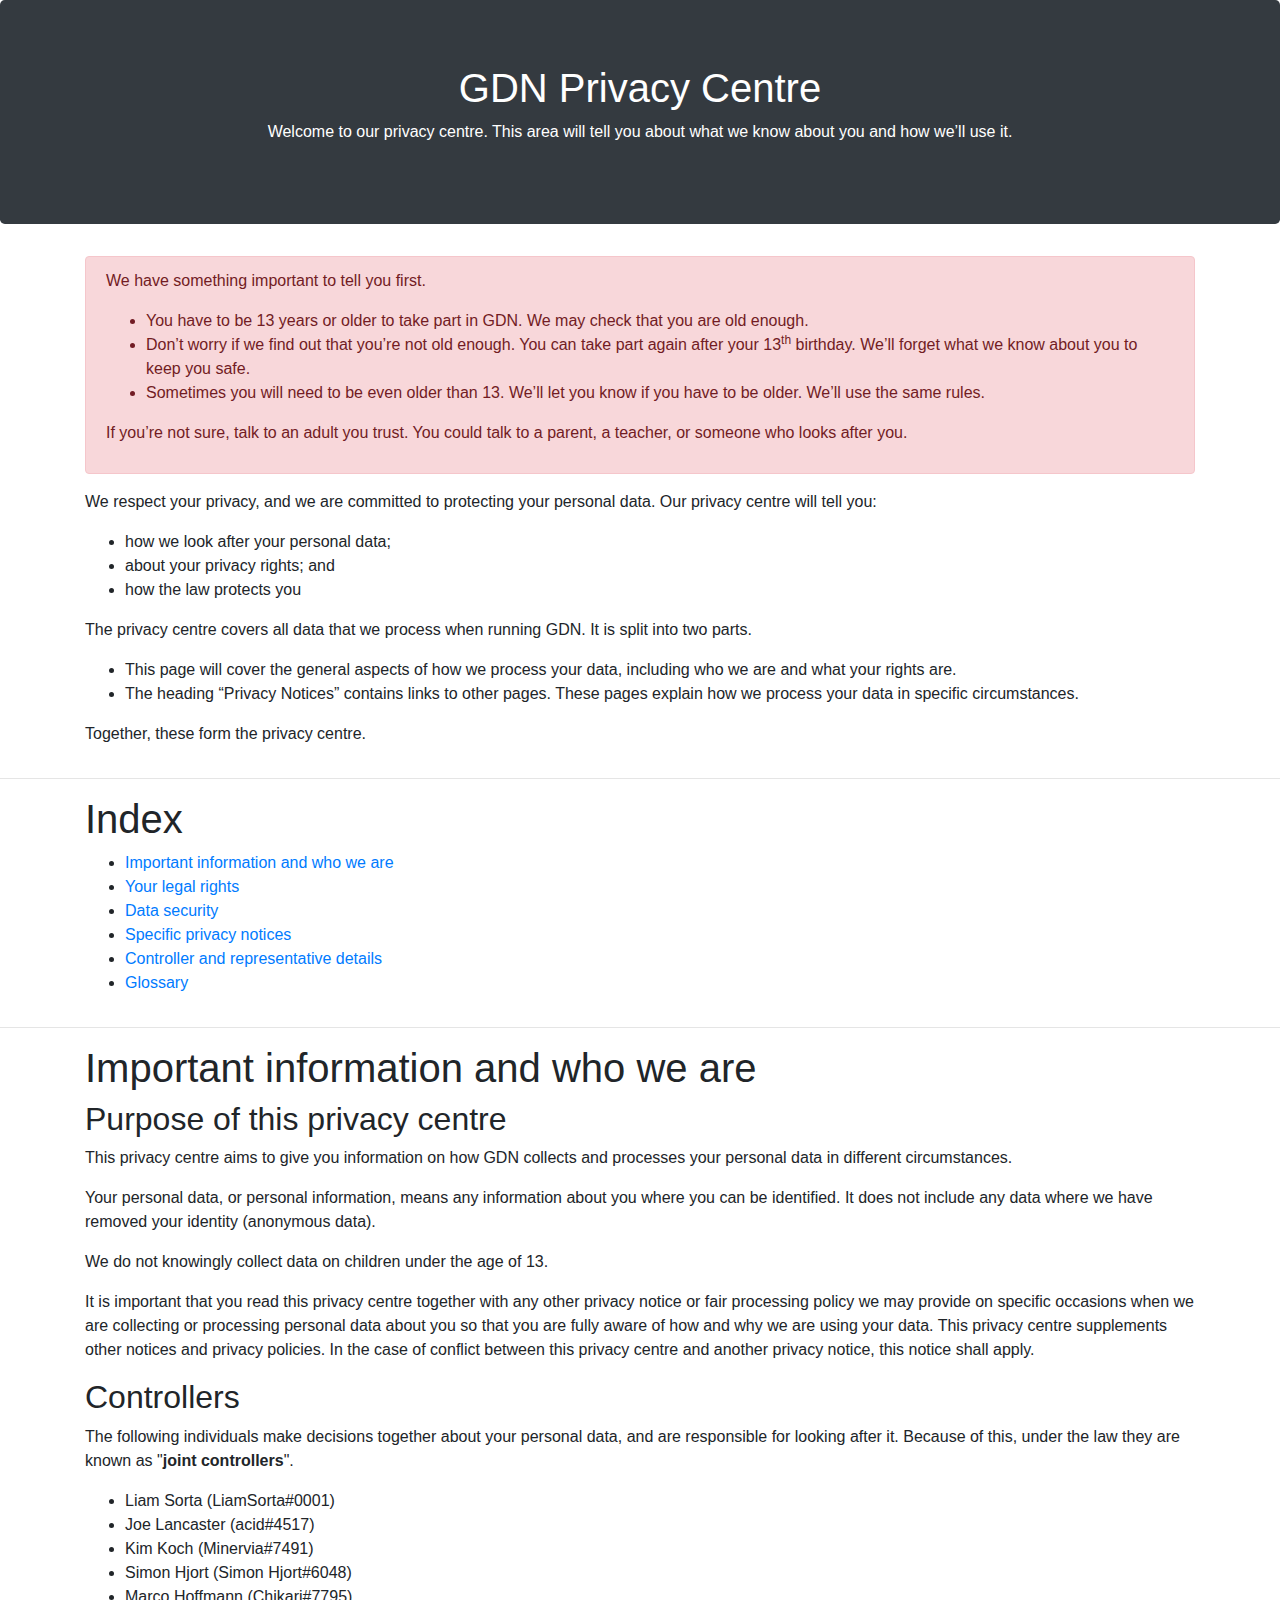
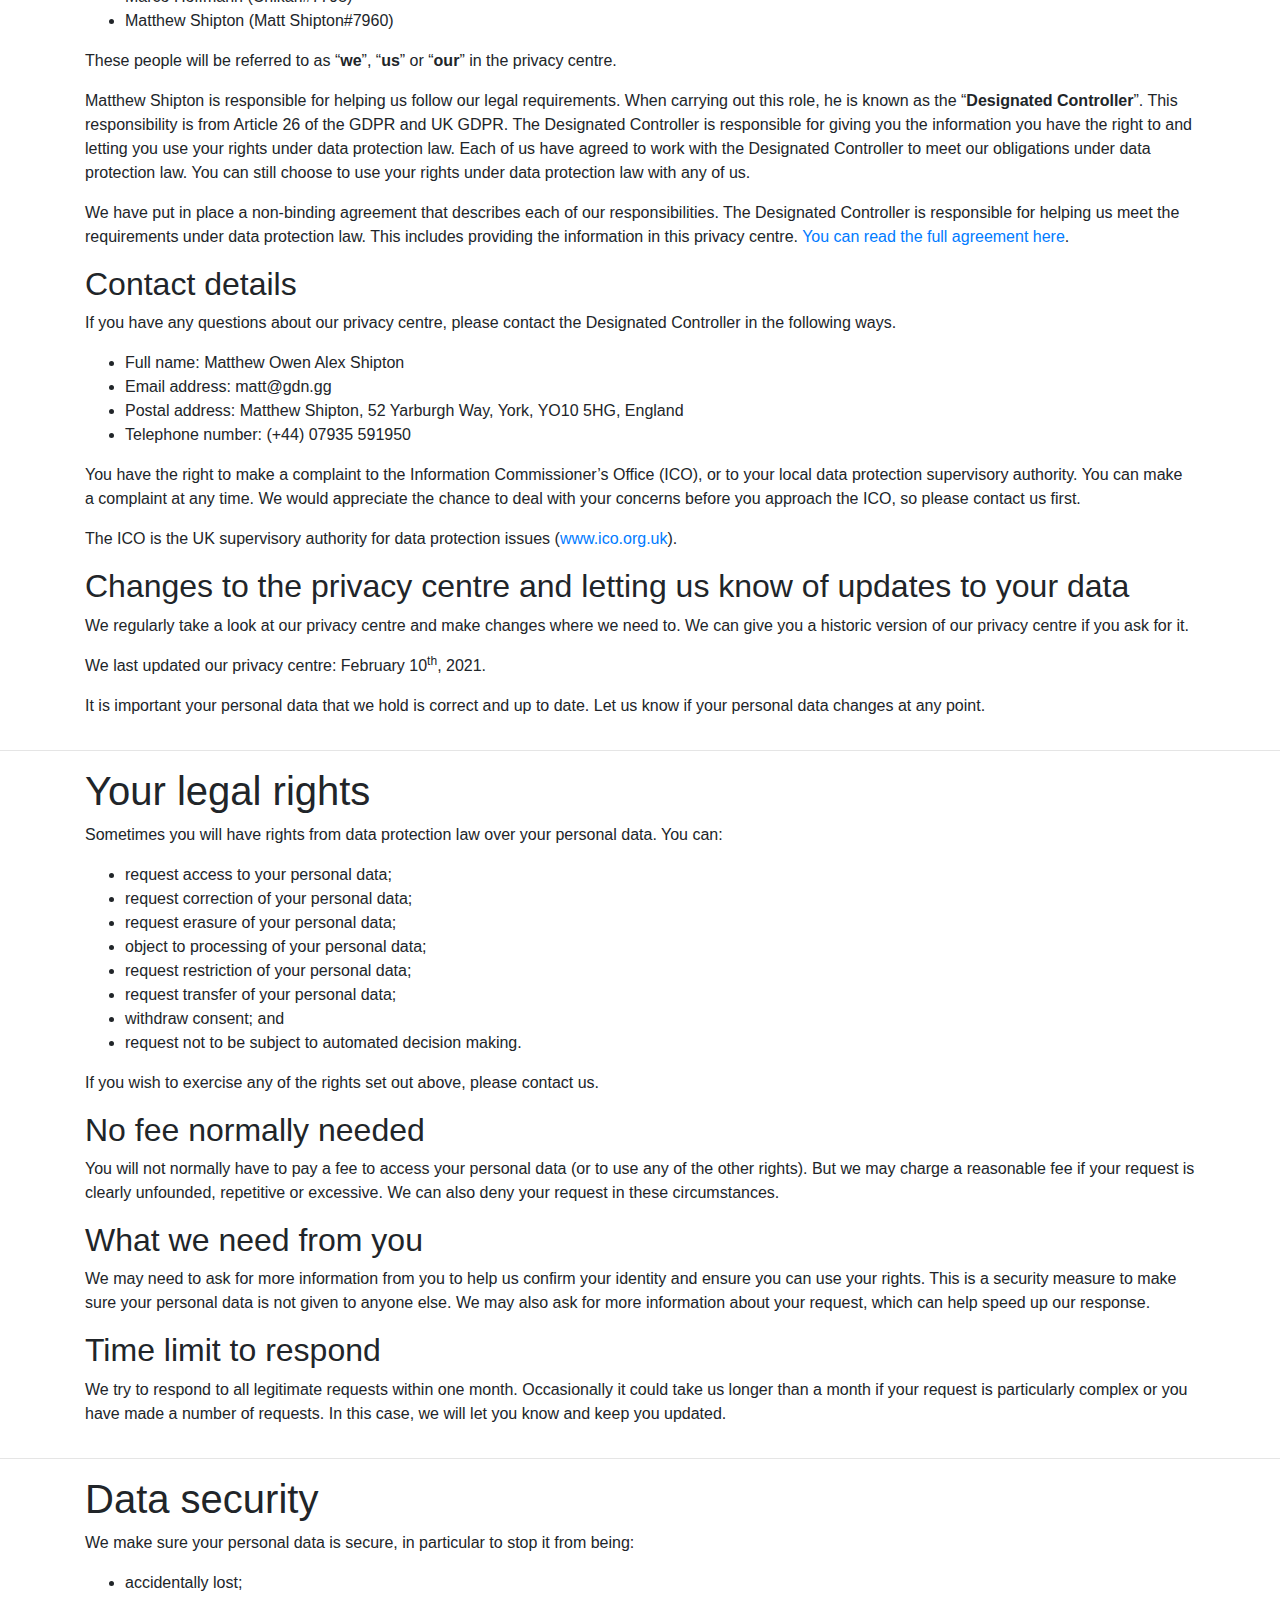
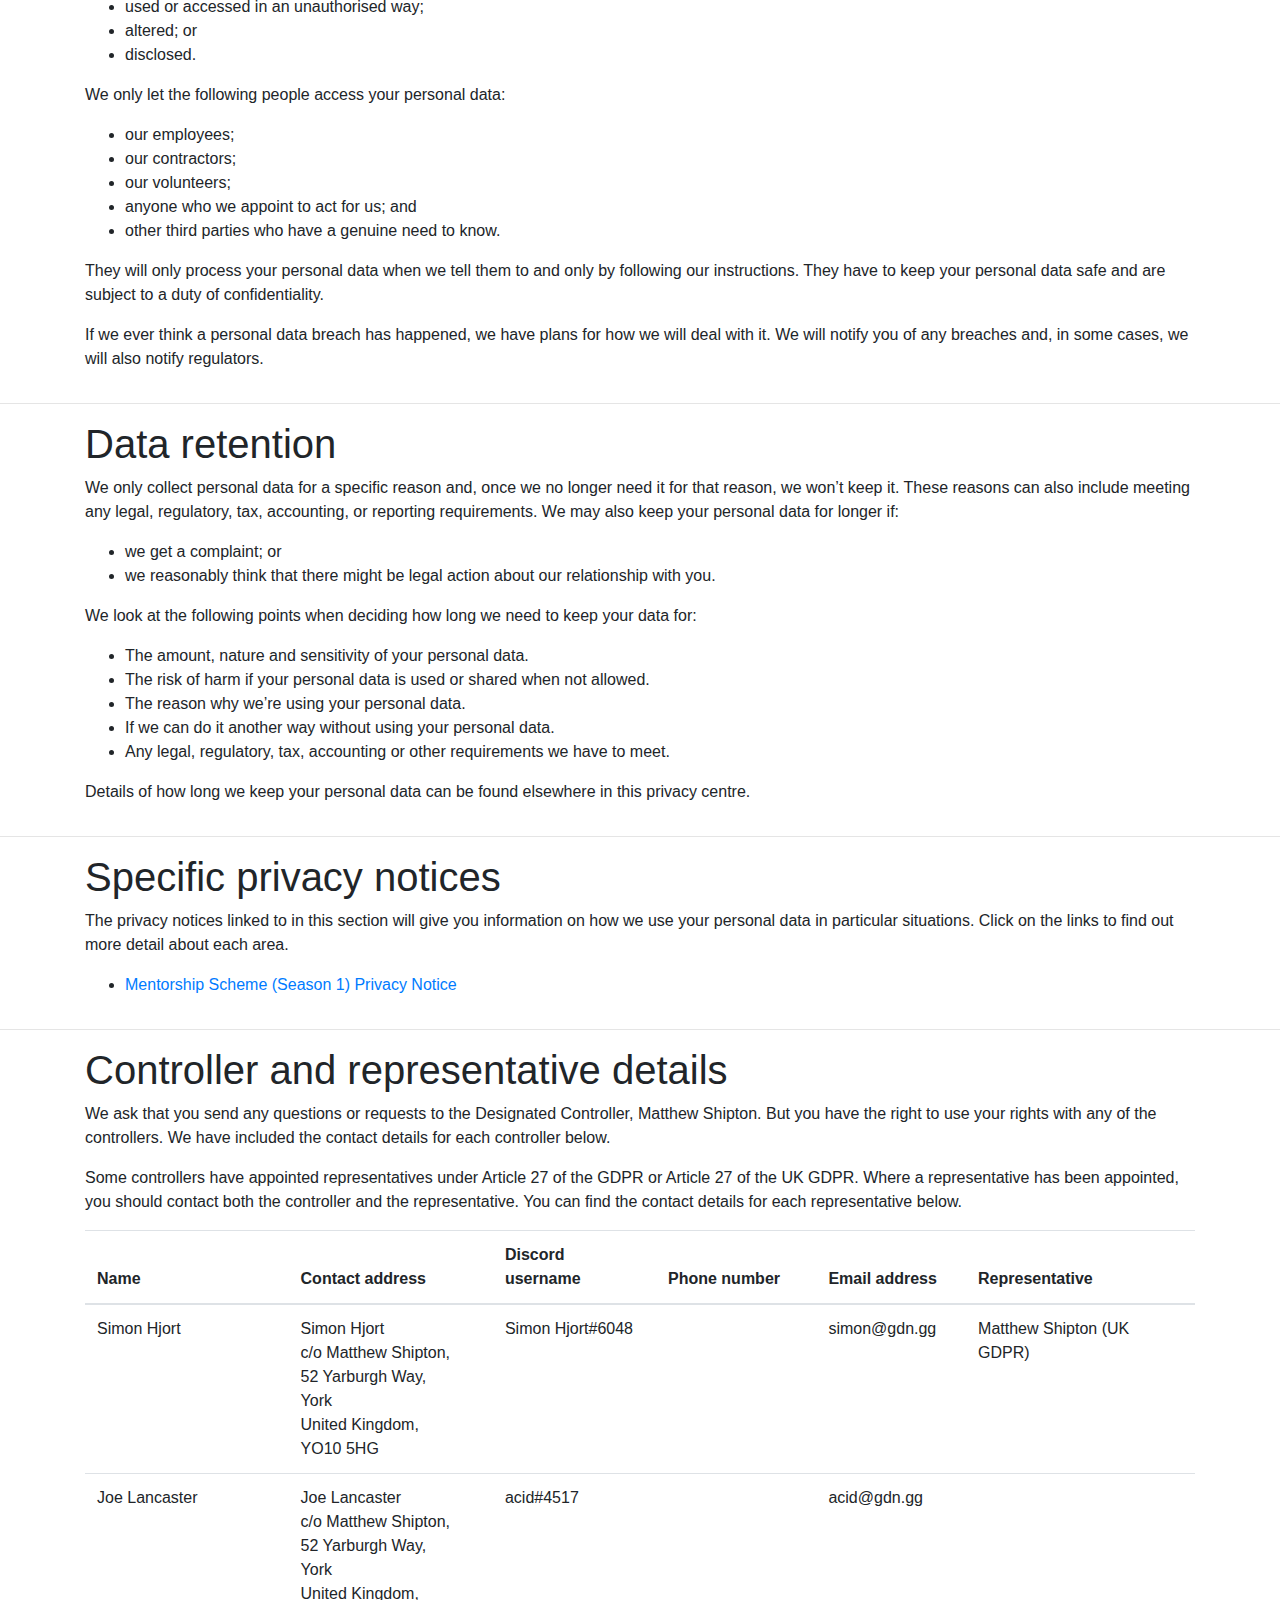
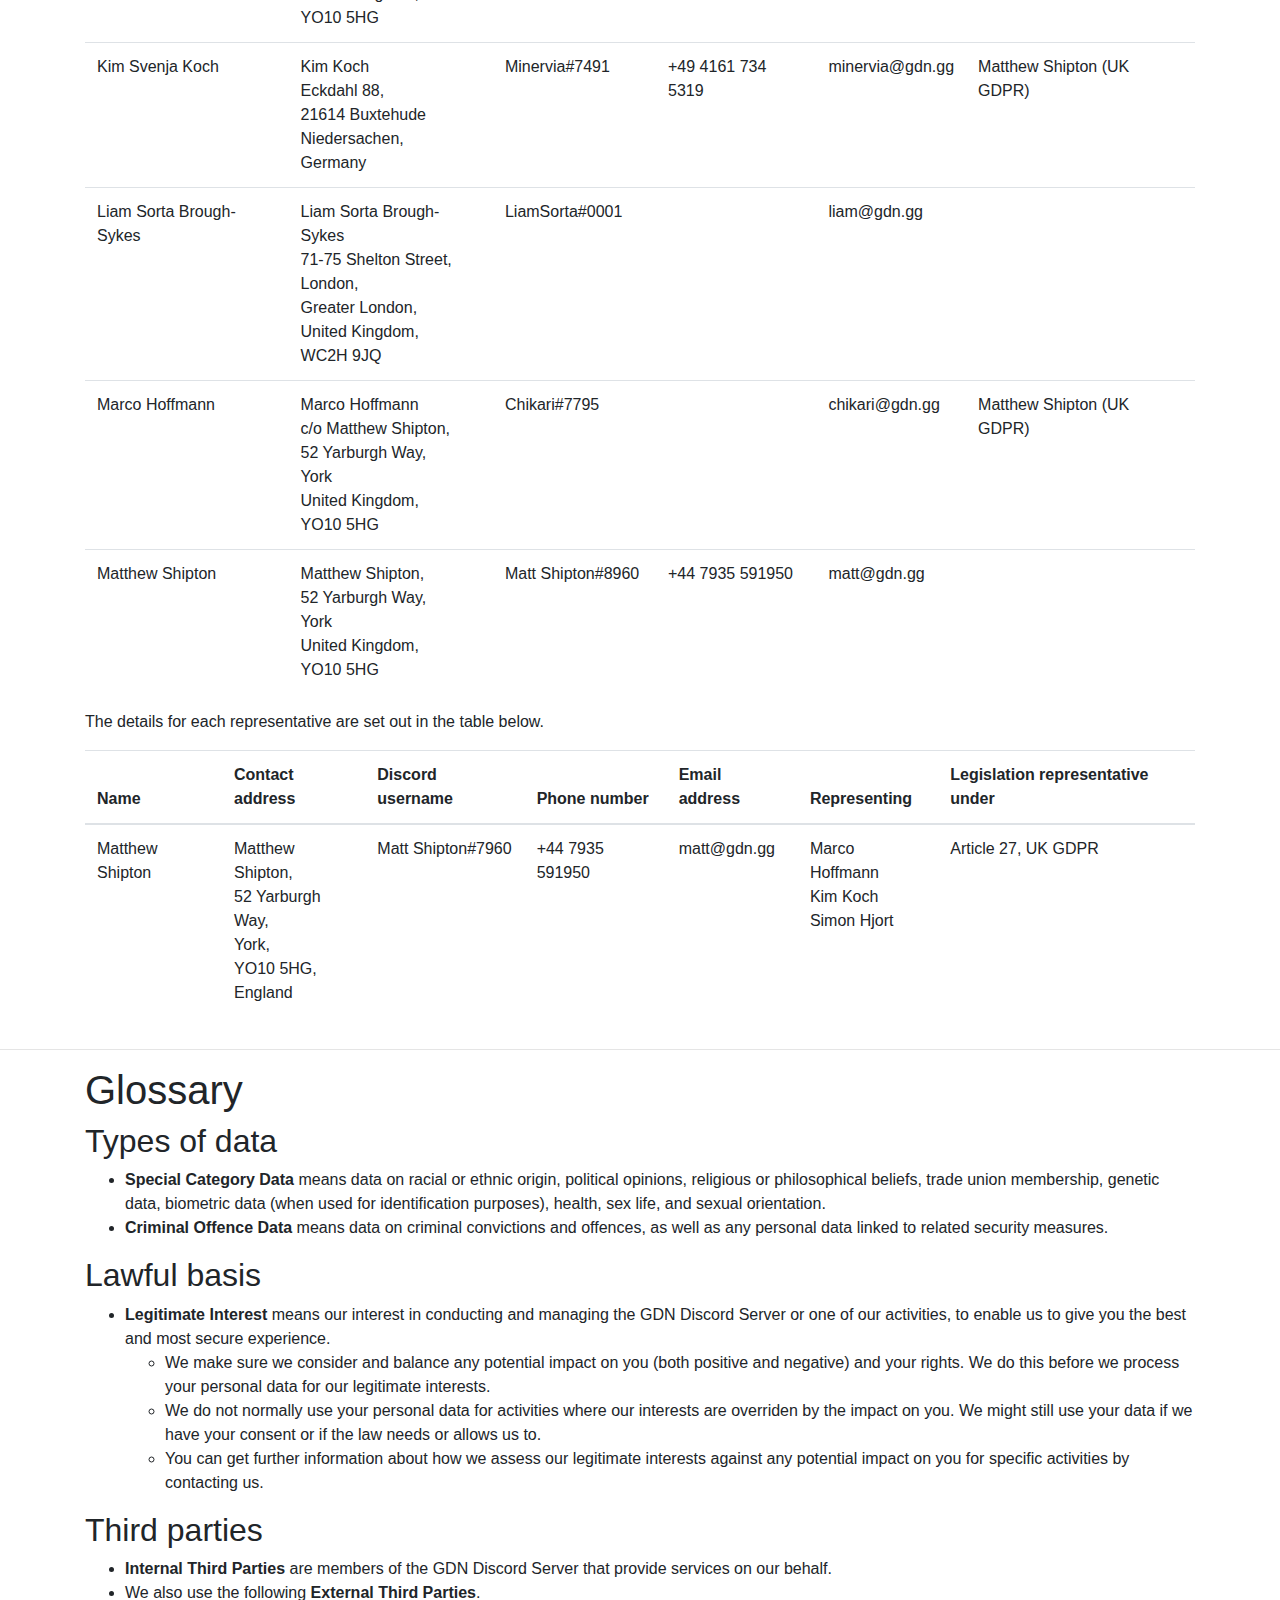
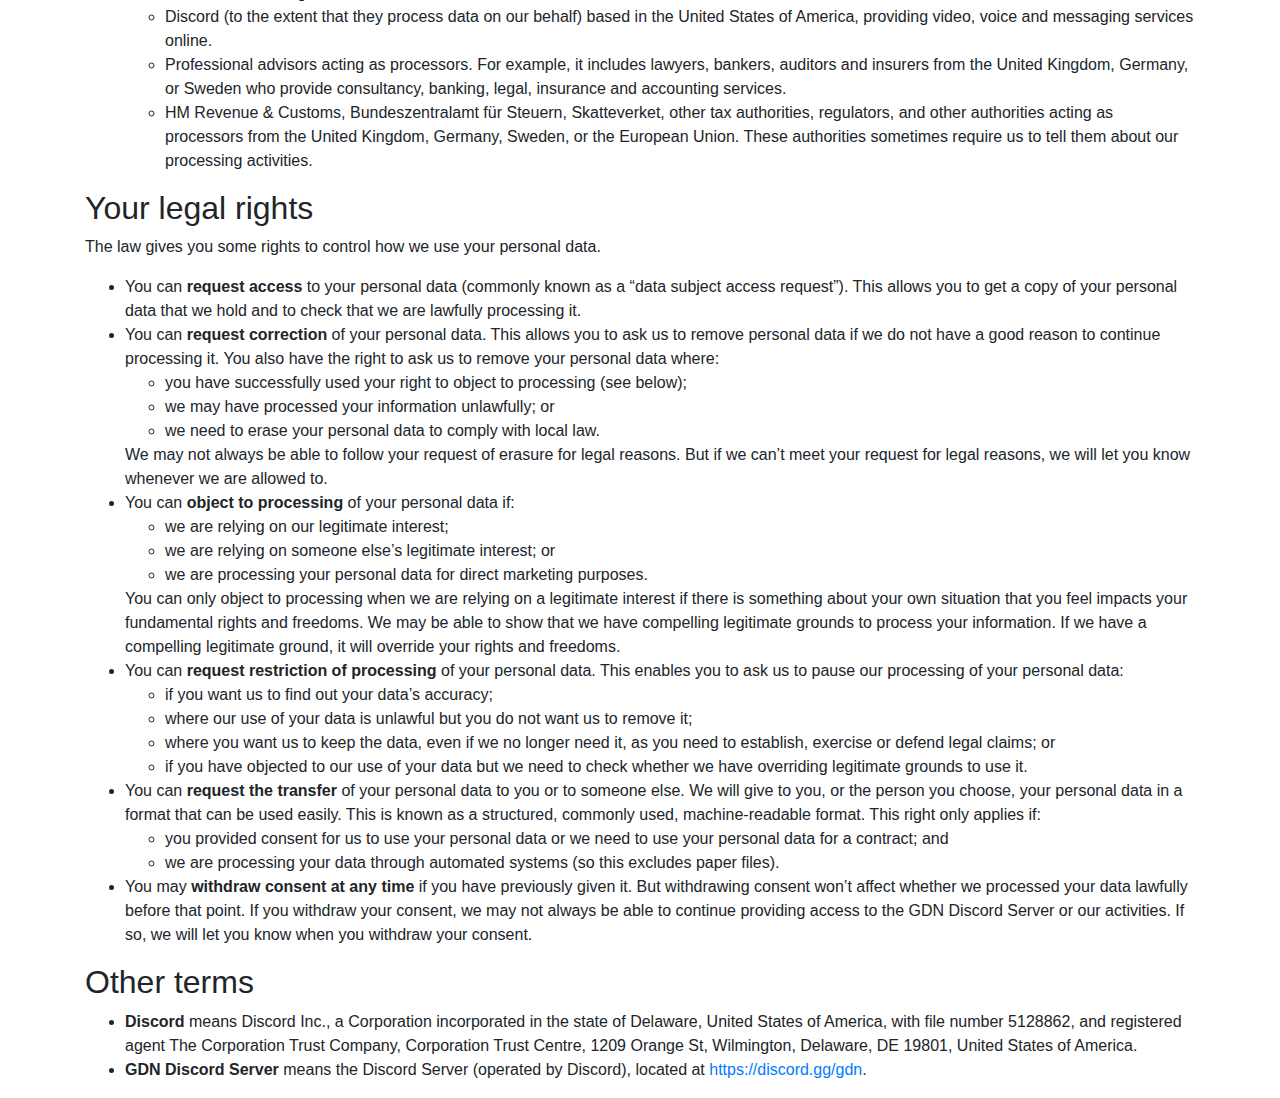
==== index.html @ ee511d65 "Add details of representative" ====
<!DOCTYPE html>
<html lang="en">
<head>
	<meta charset="UTF-8">
	<meta http-equiv="X-UA-Compatible" content="IE=edge">
	<meta name="viewport" content="width=device-width, initial-scale=1">
	<title>GDN Privacy Centre</title>
	<link href="css/bootstrap-4.4.1.css" rel="stylesheet">
	<link href="css/website.css" rel="stylesheet">
</head>
<body>
<section>
	<div class="jumbotron text-center bg-dark text-white">
		<div class="container">
			<div class="row">
				<div class="col-12">
					<h1>GDN Privacy Centre</h1>
					<p>Welcome to our privacy centre. This area will tell you about what we know about you and how we’ll use it.</p>
				</div>
			</div>
		</div>
	</div>
</section>
<section>
	<div class="container">
		<div class="row">
			<div class="col-12">
				<div class="alert alert-danger">
					<p>We have something important to tell you first.</p>
					<ul>
						<li>You have to be 13 years or older to take part in GDN. We may check that you are old enough.</li>
						<li>Don’t worry if we find out that you’re not old enough. You can take part again after your 13<sup>th</sup> birthday. We’ll forget what we know about you to keep you safe.</li>
						<li>Sometimes you will need to be even older than 13. We’ll let you know if you have to be older. We’ll use the same rules.</li>
					</ul>
					<p>If you’re not sure, talk to an adult you trust. You could talk to a parent, a teacher, or someone who looks after you.</p>
				</div>
			</div>
		</div>
	</div>
</section>
<section>
	<div class="container">
		<div class="row">
			<div class="col-12">
				<p>We respect your privacy, and we are committed to protecting your personal data. Our privacy centre will tell you:</p>
				<ul>
					<li>how we look after your personal data;</li>
					<li>about your privacy rights; and</li>
					<li>how the law protects you</li>
				</ul>
				<p>The privacy centre covers all data that we process when running GDN. It is split into two parts.</p>
				<ul>
					<li>This page will cover the general aspects of how we process your data, including who we are and what your rights are.</li>
					<li>The heading “Privacy Notices” contains links to other pages. These pages explain how we process your data in specific circumstances.</li>
				</ul>
				<p>Together, these form the privacy centre.</p>
			</div>
		</div>
	</div>
</section>
<hr>
<section>
	<div class="container">
		<div class="row">
			<div class="col-12">
				<header><h1>Index</h1></header>
				<nav>
					<ul>
						<li><a href="#important-information-and-who-we-are">Important information and who we are</a></li>
						<li><a href="#your-legal-rights">Your legal rights</a></li>
						<li><a href="#data-security">Data security</a></li>
						<li><a href="#specific-privacy-notices">Specific privacy notices</a></li>
						<li><a href="#controller-and-representative-details">Controller and representative details</a></li>
						<li><a href="#glossary">Glossary</a></li>
					</ul>
				</nav>
			</div>
		</div>
	</div>
</section>
<hr>
<section id="important-information-and-who-we-are">
	<div class="container">
		<div class="row">
			<div class="col-12">
				<header><h1>Important information and who we are</h1></header>
				<div>
					<h2>Purpose of this privacy centre</h2>
					<p>This privacy centre aims to give you information on how GDN collects and processes your personal data in different circumstances.</p>
					<p>Your personal data, or personal information, means any information about you where you can be identified. It does not include any data where we have removed your identity (anonymous data).</p>
					<p>We do not knowingly collect data on children under the age of 13.</p>
					<p>It is important that you read this privacy centre together with any other privacy notice or fair processing policy we may provide on specific occasions when we are collecting or processing personal data about you so that you are fully aware of how and why we are using your data. This privacy centre supplements other notices and privacy policies. In the case of conflict between this privacy centre and another privacy notice, this notice shall apply.</p>
				</div>
				<div>
					<h2>Controllers</h2>
					<p>The following individuals make decisions together about your personal data, and are responsible for looking after it. Because of this, under the law they are known as "<b>joint controllers</b>".</p>
					<ul>
						<li>Liam Sorta (LiamSorta#0001)</li>
						<li>Joe Lancaster (acid#4517)</li>
						<li>Kim Koch (Minervia#7491)</li>
						<li>Simon Hjort (Simon Hjort#6048)</li>
						<li>Marco Hoffmann (Chikari#7795)</li>
						<li>Matthew Shipton (Matt Shipton#7960)</li>
					</ul>
					<p>These people will be referred to as “<b>we</b>”, “<b>us</b>” or “<b>our</b>” in the privacy centre.</p>
					<p>Matthew Shipton is responsible for helping us follow our legal requirements. When carrying out this role, he is known as the “<b>Designated Controller</b>”. This responsibility is from Article 26 of the GDPR and UK GDPR. The Designated Controller is responsible for giving you the information you have the right to and letting you use your rights under data protection law. Each of us have agreed to work with the Designated Controller to meet our obligations under data protection law. You can still choose to use your rights under data protection law with any of us.</p>
					<p>We have put in place a non-binding agreement that describes each of our responsibilities. The Designated Controller is responsible for helping us meet the requirements under data protection law. This includes providing the information in this privacy centre. <a href="https://documentcloud.adobe.com/link/track?uri=urn:aaid:scds:US:d0659721-2b2d-40f9-969f-9df119452e71">You can read the full agreement here</a>.</p>
				</div>
				<div>
					<h2>Contact details</h2>
					<p>If you have any questions about our privacy centre, please contact the Designated Controller in the following ways.</p>
					<address>
						<ul>
							<li>Full name: Matthew Owen Alex Shipton</li>
							<li>Email address: matt@gdn.gg</li>
							<li>Postal address: Matthew Shipton, 52 Yarburgh Way, York, YO10 5HG, England</li>
							<li>Telephone number: (+44) 07935 591950</li>
						</ul>
					</address>
					<p>You have the right to make a complaint to the Information Commissioner’s Office (ICO), or to your local data protection supervisory authority. You can make a complaint at any time. We would appreciate the chance to deal with your concerns before you approach the ICO, so please contact us first.</p>
					<p>The ICO is the UK supervisory authority for data protection issues (<a href="www.ico.org.uk">www.ico.org.uk</a>).</p>
				</div>
				<div>
					<h2>Changes to the privacy centre and letting us know of updates to your data</h2>
					<p>We regularly take a look at our privacy centre and make changes where we need to. We can give you a historic version of our privacy centre if you ask for it.</p>
					<p>We last updated our privacy centre: <time datetime="2021-02-10">February 10<sup>th</sup>, 2021</time>.</p>
					<p>It is important your personal data that we hold is correct and up to date. Let us know if your personal data changes at any point.</p>
				</div>
			</div>
		</div>
	</div>
</section>
<hr>
<section id="your-legal-rights">
	<div class="container">
		<div class="row">
			<div class="col-12">
				<header><h1>Your legal rights</h1></header>
				<div>
					<p>Sometimes you will have rights from data protection law over your personal data. You can:</p>
					<ul>
						<li>request access to your personal data;</li>
						<li>request correction of your personal data;</li>
						<li>request erasure of your personal data;</li>
						<li>object to processing of your personal data;</li>
						<li>request restriction of your personal data;</li>
						<li>request transfer of your personal data;</li>
						<li>withdraw consent; and</li>
						<li>request not to be subject to automated decision making.</li>
					</ul>
					<p>If you wish to exercise any of the rights set out above, please contact us.</p>
				</div>
				<div>
					<h2>No fee normally needed</h2>
					<p>You will not normally have to pay a fee to access your personal data (or to use any of the other rights). But we may charge a reasonable fee if your request is clearly unfounded, repetitive or excessive. We can also deny your request in these circumstances.</p>
				</div>
				<div>
					<h2>What we need from you</h2>
					<p>We may need to ask for more information from you to help us confirm your identity and ensure you can use your rights. This is a security measure to make sure your personal data is not given to anyone else. We may also ask for more information about your request, which can help speed up our response.</p>
				</div>
				<div>
					<h2>Time limit to respond</h2>
					<p>We try to respond to all legitimate requests within one month. Occasionally it could take us longer than a month if your request is particularly complex or you have made a number of requests. In this case, we will let you know and keep you updated.</p>
				</div>
			</div>
		</div>
	</div>
</section>
<hr>
<section id="data-security">
	<div class="container">
		<div class="row">
			<div class="col-12">
				<header><h1>Data security</h1></header>
				<div>
					<p>We make sure your personal data is secure, in particular to stop it from being:</p>
					<ul>
						<li>accidentally lost;</li>
						<li>used or accessed in an unauthorised way;</li>
						<li>altered; or</li>
						<li>disclosed.</li>
					</ul>
					<p>We only let the following people access your personal data:</p>
					<ul>
						<li>our employees;</li>
						<li>our contractors;</li>
						<li>our volunteers;</li>
						<li>anyone who we appoint to act for us; and</li>
						<li>other third parties who have a genuine need to know.</li>
					</ul>
					<p>They will only process your personal data when we tell them to and only by following our instructions. They have to keep your personal data safe and are subject to a duty of confidentiality.</p>
					<p>If we ever think a personal data breach has happened, we have plans for how we will deal with it. We will notify you of any breaches and, in some cases, we will also notify regulators.</p>
				</div>
			</div>
		</div>
	</div>
</section>
<hr>
<section id="data-retention">
	<div class="container">
		<div class="row">
			<div class="col-12">
				<header><h1>Data retention</h1></header>
				<div>
					<p>We only collect personal data for a specific reason and, once we no longer need it for that reason, we won’t keep it. These reasons can also include meeting any legal, regulatory, tax, accounting, or reporting requirements. We may also keep your personal data for longer if:</p>
					<ul>
						<li>we get a complaint; or</li>
						<li>we reasonably think that there might be legal action about our relationship with you.</li>
					</ul>
					<p>We look at the following points when deciding how long we need to keep your data for:</p>
					<ul>
						<li>The amount, nature and sensitivity of your personal data.</li>
						<li>The risk of harm if your personal data is used or shared when not allowed.</li>
						<li>The reason why we’re using your personal data.</li>
						<li>If we can do it another way without using your personal data.</li>
						<li>Any legal, regulatory, tax, accounting or other requirements we have to meet.</li>
					</ul>
					<p>Details of how long we keep your personal data can be found elsewhere in this privacy centre.</p>
				</div>
			</div>
		</div>
	</div>
</section>
<hr>
<section id="specific-privacy-notices">
	<div class="container">
		<div class="row">
			<div class="col-12">
				<header><h1>Specific privacy notices</h1></header>
				<div>
					<p>The privacy notices linked to in this section will give you information on how we use your personal data in particular situations. Click on the links to find out more detail about each area.</p>
					<ul>
						<li><a href="/mentorship-season1.html">Mentorship Scheme (Season 1) Privacy Notice</a></li>
					</ul>
				</div>
			</div>
		</div>
	</div>
</section>
<hr>
<section id="controller-and-representative-details">
	<div class="container">
		<div class="row">
			<div class="col-12">
				<header><h1>Controller and representative details</h1></header>
				<div>
					<p>We ask that you send any questions or requests to the Designated Controller, Matthew Shipton. But you have the right to use your rights with any of the controllers. We have included the contact details for each controller below.</p>
					<p>Some controllers have appointed representatives under Article 27 of the GDPR or Article 27 of the UK GDPR. Where a representative has been appointed, you should contact both the controller and the representative. You can find the contact details for each representative below.</p>
				</div>
				<div class="table-scroll">
					<table class="table">
						<thead>
						<tr>
							<th scope="col">Name</th>
							<th scope="col">Contact address</th>
							<th scope="col">Discord username</th>
							<th scope="col">Phone number</th>
							<th scope="col">Email address</th>
							<th scope="col">Representative</th>
						</tr>
						</thead>
						<tbody>
						<tr>
							<td>Simon Hjort</td>
							<td>Simon Hjort<br>c/o Matthew Shipton,<br>52 Yarburgh Way,<br>York<br>United Kingdom,<br>YO10 5HG</td>
							<td>Simon Hjort#6048</td>
							<td></td>
							<td>simon@gdn.gg</td>
							<td>Matthew Shipton (UK GDPR)</td>
						</tr>
						<tr>
							<td>Joe Lancaster</td>
							<td>Joe Lancaster<br>c/o Matthew Shipton,<br>52 Yarburgh Way,<br>York<br>United Kingdom,<br>YO10 5HG</td>
							<td>acid#4517</td>
							<td></td>
							<td>acid@gdn.gg</td>
							<td></td>
						</tr>
						<tr>
							<td>Kim Svenja Koch</td>
							<td>Kim Koch<br>Eckdahl 88,<br>21614 Buxtehude<br>Niedersachen,<br>Germany</td>
							<td>Minervia#7491</td>
							<td>+49 4161 734 5319</td>
							<td>minervia@gdn.gg</td>
							<td>Matthew Shipton (UK GDPR)</td>
						</tr>
						<tr>
							<td>Liam Sorta Brough-Sykes</td>
							<td>Liam Sorta Brough-Sykes<br>71-75 Shelton Street,<br>London,<br>Greater London,<br>United Kingdom,<br>WC2H 9JQ</td>
							<td>LiamSorta#0001</td>
							<td></td>
							<td>liam@gdn.gg</td>
							<td></td>
						</tr>
						<tr>
							<td>Marco Hoffmann</td>
							<td>Marco Hoffmann<br>c/o Matthew Shipton,<br>52 Yarburgh Way,<br>York<br>United Kingdom,<br>YO10 5HG</td>
							<td>Chikari#7795</td>
							<td></td>
							<td>chikari@gdn.gg</td>
							<td>Matthew Shipton (UK GDPR)</td>
						</tr>
						<tr>
							<td>Matthew Shipton</td>
							<td>Matthew Shipton,<br>52 Yarburgh Way,<br>York<br>United Kingdom,<br>YO10 5HG</td>
							<td>Matt Shipton#8960</td>
							<td>+44 7935 591950</td>
							<td>matt@gdn.gg</td>
							<td></td>
						</tr>
						</tbody>
					</table>
				</div>
				<div>
					<p>The details for each representative are set out in the table below.</p>
				</div>
				<div class="table-scroll">
					<table class="table">
						<thead>
						<tr>
							<th scope="col">Name</th>
							<th scope="col">Contact address</th>
							<th scope="col">Discord username</th>
							<th scope="col">Phone number</th>
							<th scope="col">Email address</th>
							<th scope="col">Representing</th>
							<th scope="col">Legislation representative under</th>
						</tr>
						</thead>
						<tbody>
						<tr>
							<td>Matthew Shipton</td>
							<td>Matthew Shipton,<br>52 Yarburgh Way,<br>York,<br>YO10 5HG,<br>England</td>
							<td>Matt Shipton#7960</td>
							<td>+44 7935 591950</td>
							<td>matt@gdn.gg</td>
							<td>Marco Hoffmann<br>Kim Koch<br>Simon Hjort</td>
							<td>Article 27, UK GDPR</td>
						</tr>
						</tbody>
					</table>
				</div>
			</div>
		</div>
	</div>
</section>
<hr>
<section id="#glossary">
	<div class="container">
		<div class="row">
			<div class="col-12">
				<header><h1>Glossary</h1></header>
				<div>
					<h2>Types of data</h2>
					<ul>
						<li><b>Special Category Data</b> means data on racial or ethnic origin, political opinions, religious or philosophical beliefs, trade union membership, genetic data, biometric data (when used for identification purposes), health, sex life, and sexual orientation.</li>
						<li><b>Criminal Offence Data</b> means data on criminal convictions and offences, as well as any personal data linked to related security measures.</li>
					</ul>
				</div>
				<div>
					<h2>Lawful basis</h2>
					<ul>
						<li>
							<b>Legitimate Interest</b> means our interest in conducting and managing the GDN Discord Server or one of our activities, to enable us to give you the best and most secure experience.
							<ul>
								<li>We make sure we consider and balance any potential impact on you (both positive and negative) and your rights. We do this before we process your personal data for our legitimate interests.</li>
								<li>We do not normally use your personal data for activities where our interests are overriden by the impact on you. We might still use your data if we have your consent or if the law needs or allows us to.</li>
								<li>You can get further information about how we assess our legitimate interests against any potential impact on you for specific activities by contacting us.</li>
							</ul>
						</li>
					</ul>
				</div>
				<div>
					<h2>Third parties</h2>
					<ul>
						<li><b>Internal Third Parties</b> are members of the GDN Discord Server that provide services on our behalf.</li>
						<li>
							We also use the following <b>External Third Parties</b>.
							<ul>
								<li>Discord (to the extent that they process data on our behalf) based in the United States of America, providing video, voice and messaging services online.</li>
								<li>Professional advisors acting as processors. For example, it includes lawyers, bankers, auditors and insurers from the United Kingdom, Germany, or Sweden who provide consultancy, banking, legal, insurance and accounting services.</li>
								<li>HM Revenue &amp; Customs, Bundeszentralamt für Steuern, Skatteverket, other tax authorities, regulators, and other authorities acting as processors from the United Kingdom, Germany, Sweden, or the European Union. These authorities sometimes require us to tell them about our processing activities.</li>
							</ul>
						</li>
					</ul>
				</div>
				<div>
					<h2>Your legal rights</h2>
					<p>The law gives you some rights to control how we use your personal data.</p>
					<ul>
						<li>
							You can <b>request access</b> to your personal data (commonly known as a “data subject access request”). This allows you to get a copy of your personal data that we hold and to check that we are lawfully processing it.
						</li>
						<li>
							You can <b>request correction</b> of your personal data. This allows you to ask us to remove personal data if we do not have a good reason to continue processing it. You also have the right to ask us to remove your personal data where:
							<ul>
								<li>you have successfully used your right to object to processing (see below);</li>
								<li>we may have processed your information unlawfully; or</li>
								<li>we need to erase your personal data to comply with local law.</li>
							</ul>
							We may not always be able to follow your request of erasure for legal reasons. But if we can’t meet your request for legal reasons, we will let you know whenever we are allowed to.
						</li>
						<li>
							You can <b>object to processing</b> of your personal data if:
							<ul>
								<li>we are relying on our legitimate interest;</li>
								<li>we are relying on someone else’s legitimate interest; or</li>
								<li>we are processing your personal data for direct marketing purposes.</li>
							</ul>
							You can only object to processing when we are relying on a legitimate interest if there is something about your own situation that you feel impacts your fundamental rights and freedoms. We may be able to show that we have compelling legitimate grounds to process your information. If we have a compelling legitimate ground, it will override your rights and freedoms.
						</li>
						<li>
							You can <b>request restriction of processing</b> of your personal data. This enables you to ask us to pause our processing of your personal data:
							<ul>
								<li>if you want us to find out your data’s accuracy;</li>
								<li>where our use of your data is unlawful but you do not want us to remove it;</li>
								<li>where you want us to keep the data, even if we no longer need it, as you need to establish, exercise or defend legal claims; or</li>
								<li>if you have objected to our use of your data but we need to check whether we have overriding legitimate grounds to use it.</li>
							</ul>
						</li>
						<li>
							You can <b>request the transfer</b> of your personal data to you or to someone else. We will give to you, or the person you choose, your personal data in a format that can be used easily. This is known as a structured, commonly used, machine-readable format. This right only applies if:
							<ul>
								<li>you provided consent for us to use your personal data or we need to use your personal data for a contract; and</li>
								<li>we are processing your data through automated systems (so this excludes paper files).</li>
							</ul>
						</li>
						<li>
							You may <b>withdraw consent at any time</b> if you have previously given it. But withdrawing consent won’t affect whether we processed your data lawfully before that point. If you withdraw your consent, we may not always be able to continue providing access to the GDN Discord Server or our activities. If so, we will let you know when you withdraw your consent.
						</li>
					</ul>
				</div>
				<div>
					<h2>Other terms</h2>
					<ul>
						<li><b>Discord</b> means Discord Inc., a Corporation incorporated in the state of Delaware, United States of America, with file number 5128862, and registered agent The Corporation Trust Company, Corporation Trust Centre, 1209 Orange St, Wilmington, Delaware, DE 19801, United States of America.</li>
						<li><b>GDN Discord Server</b> means the Discord Server (operated by Discord), located at <a href="https://discord.gg/gdn">https://discord.gg/gdn</a>.</li>
					</ul>
				</div>
			</div>
		</div>
	</div>
</section>
<script src="js/jquery-3.4.1.min.js"></script>
<script src="js/popper.min.js"></script>
<script src="js/bootstrap-4.4.1.js"></script>
</body>
</html>
---- css/website.css ----
div .table-scroll {
	overflow-x: scroll;
}
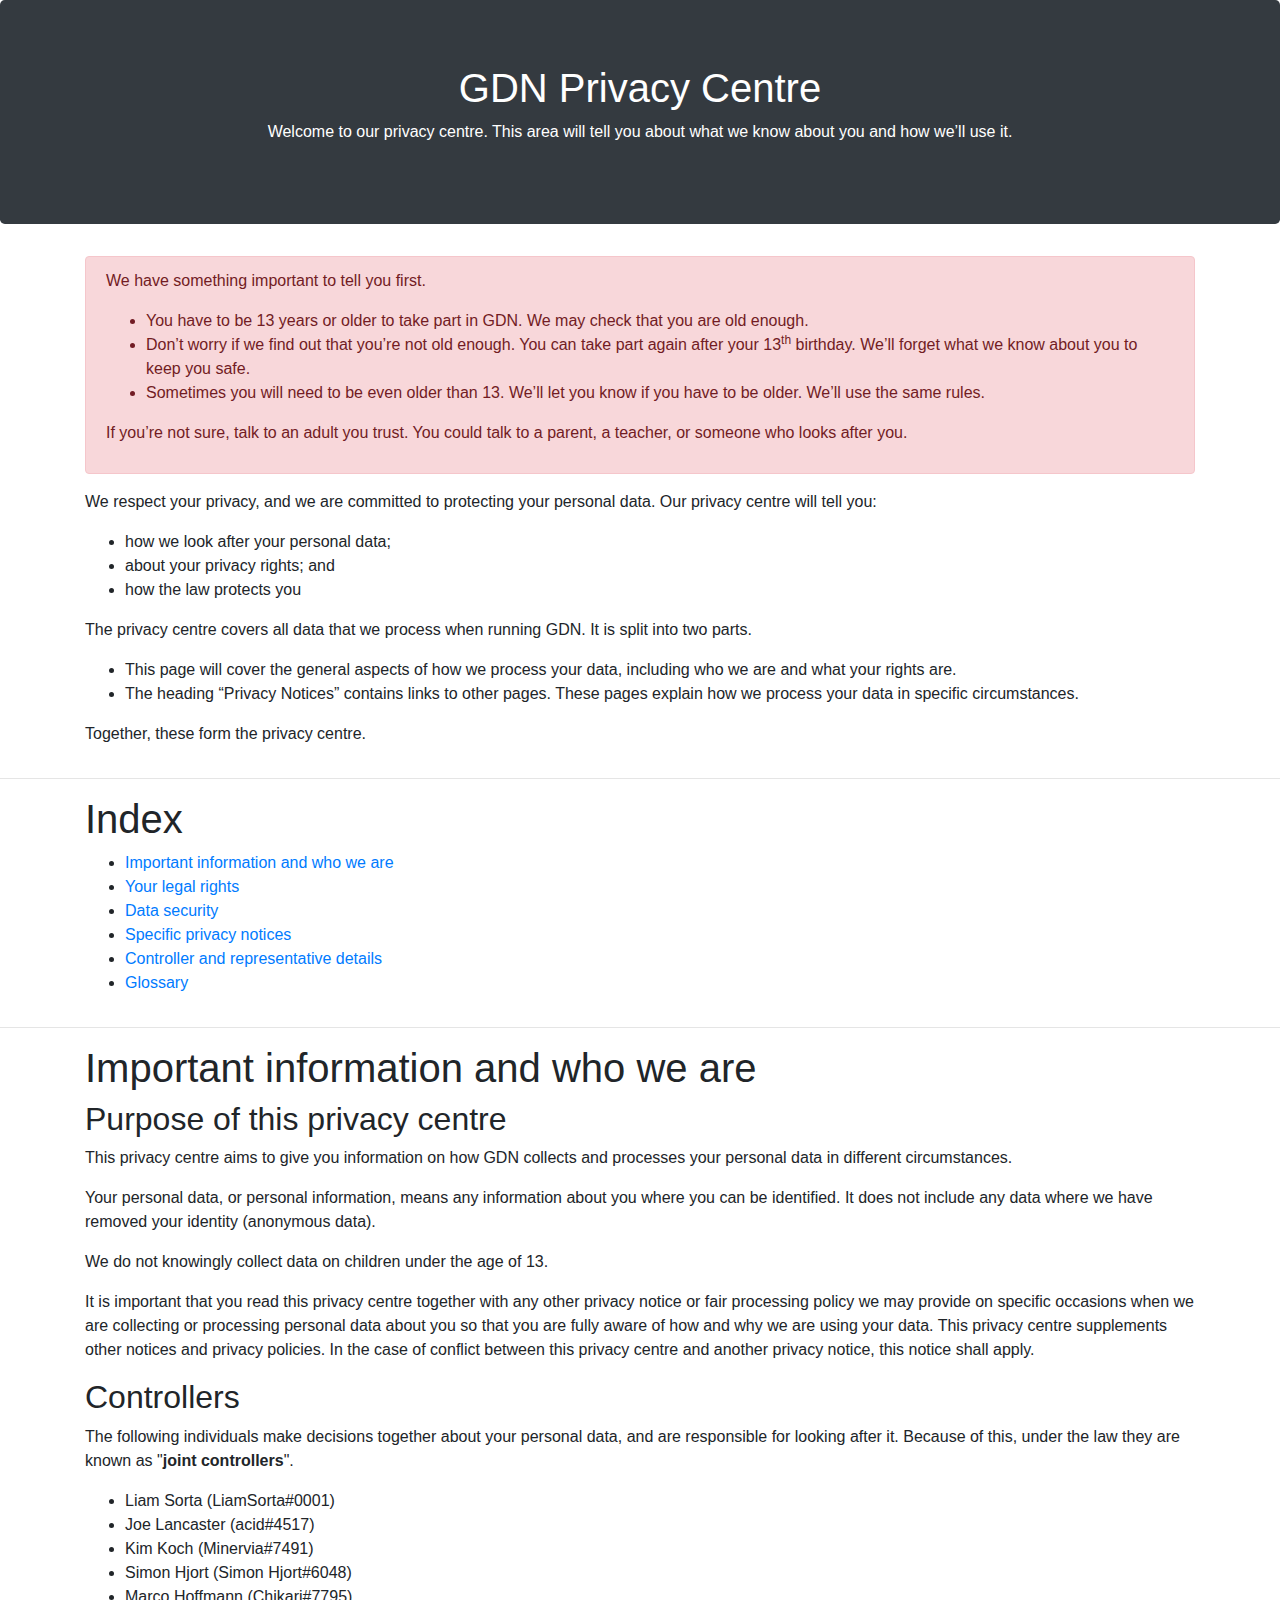
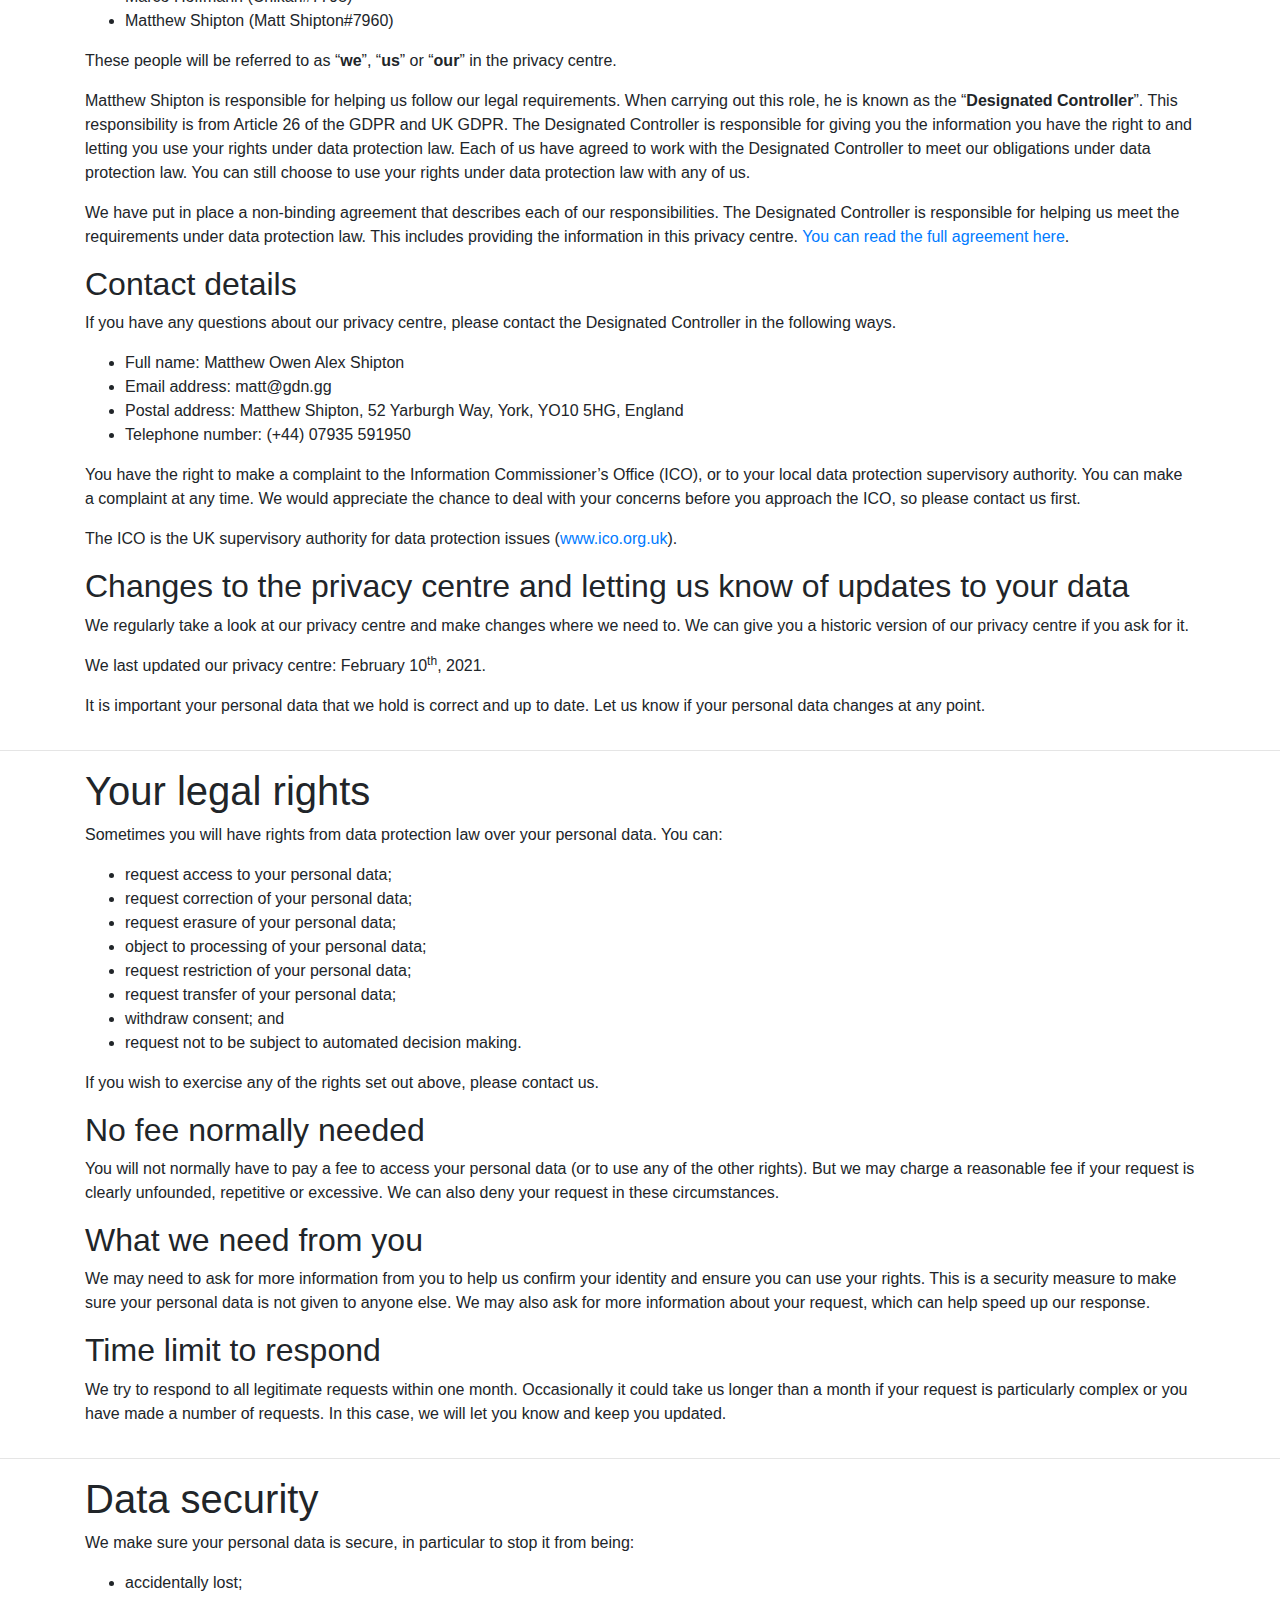
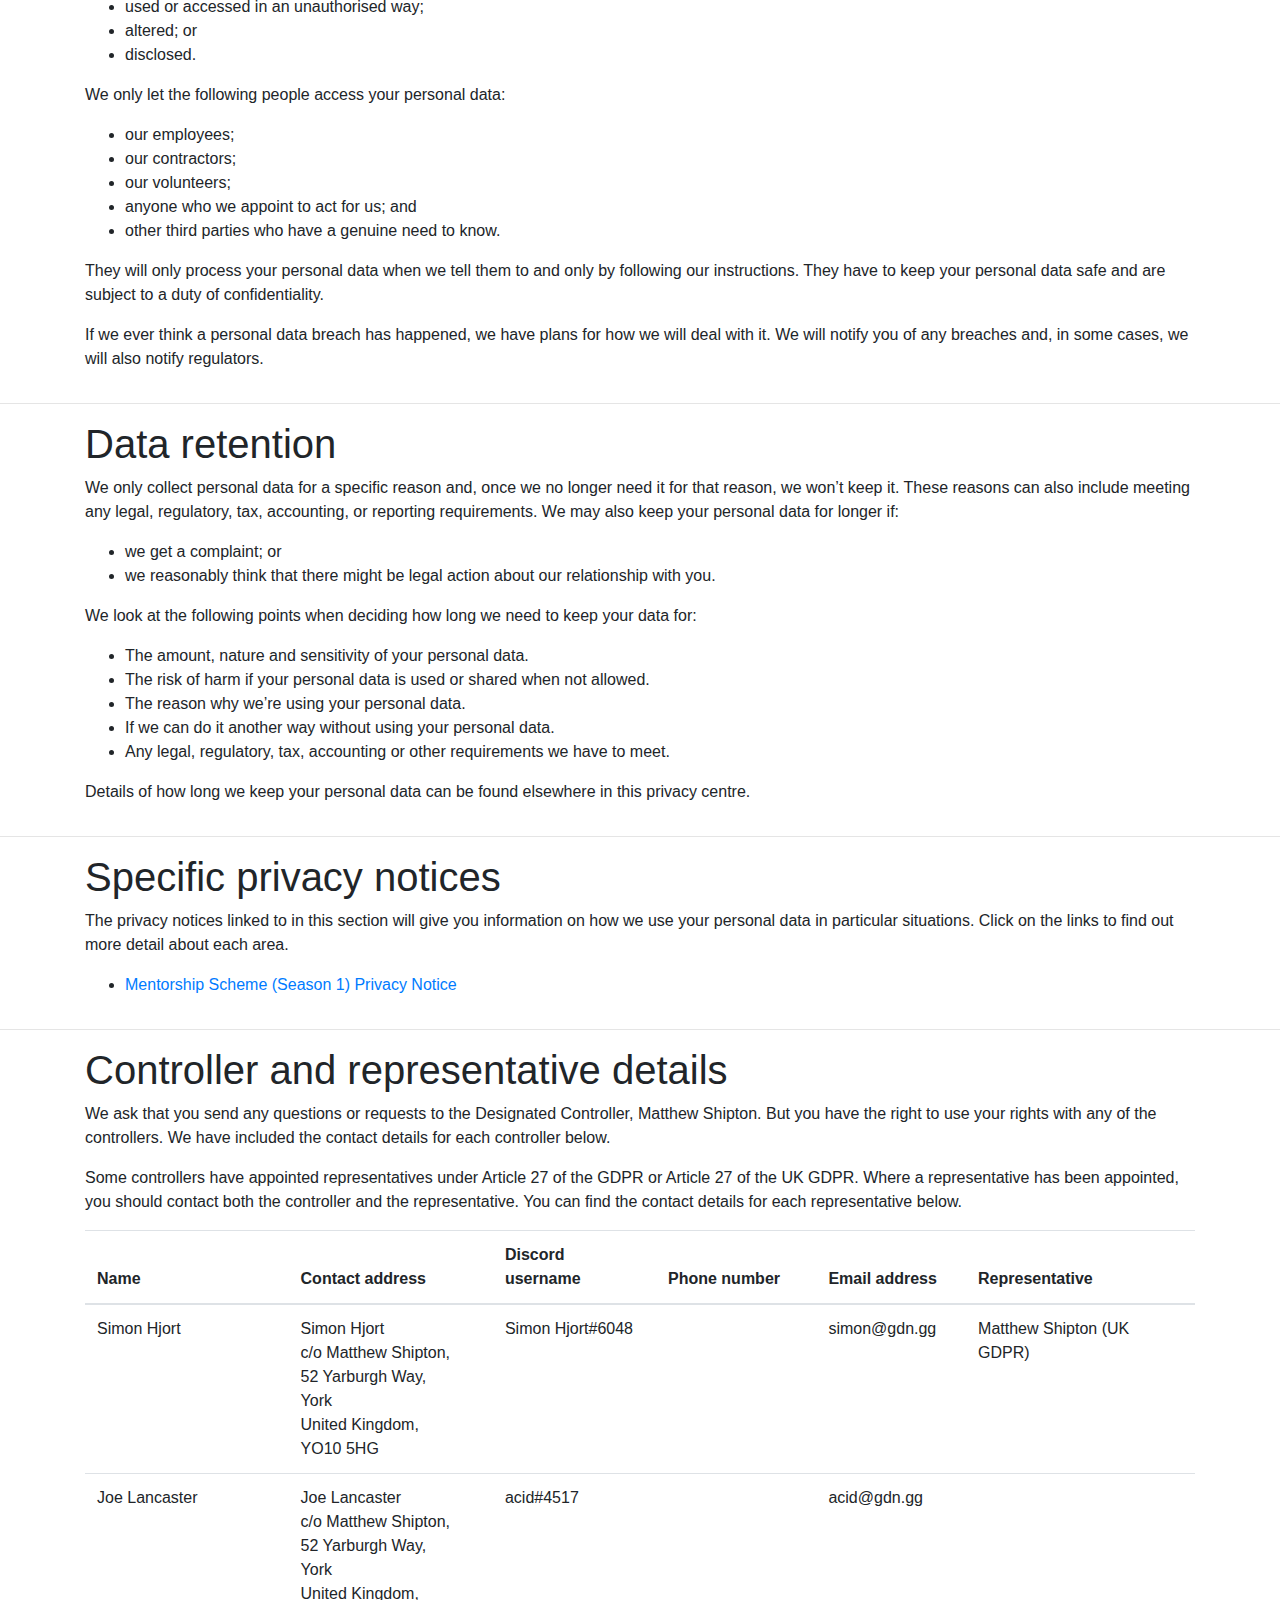
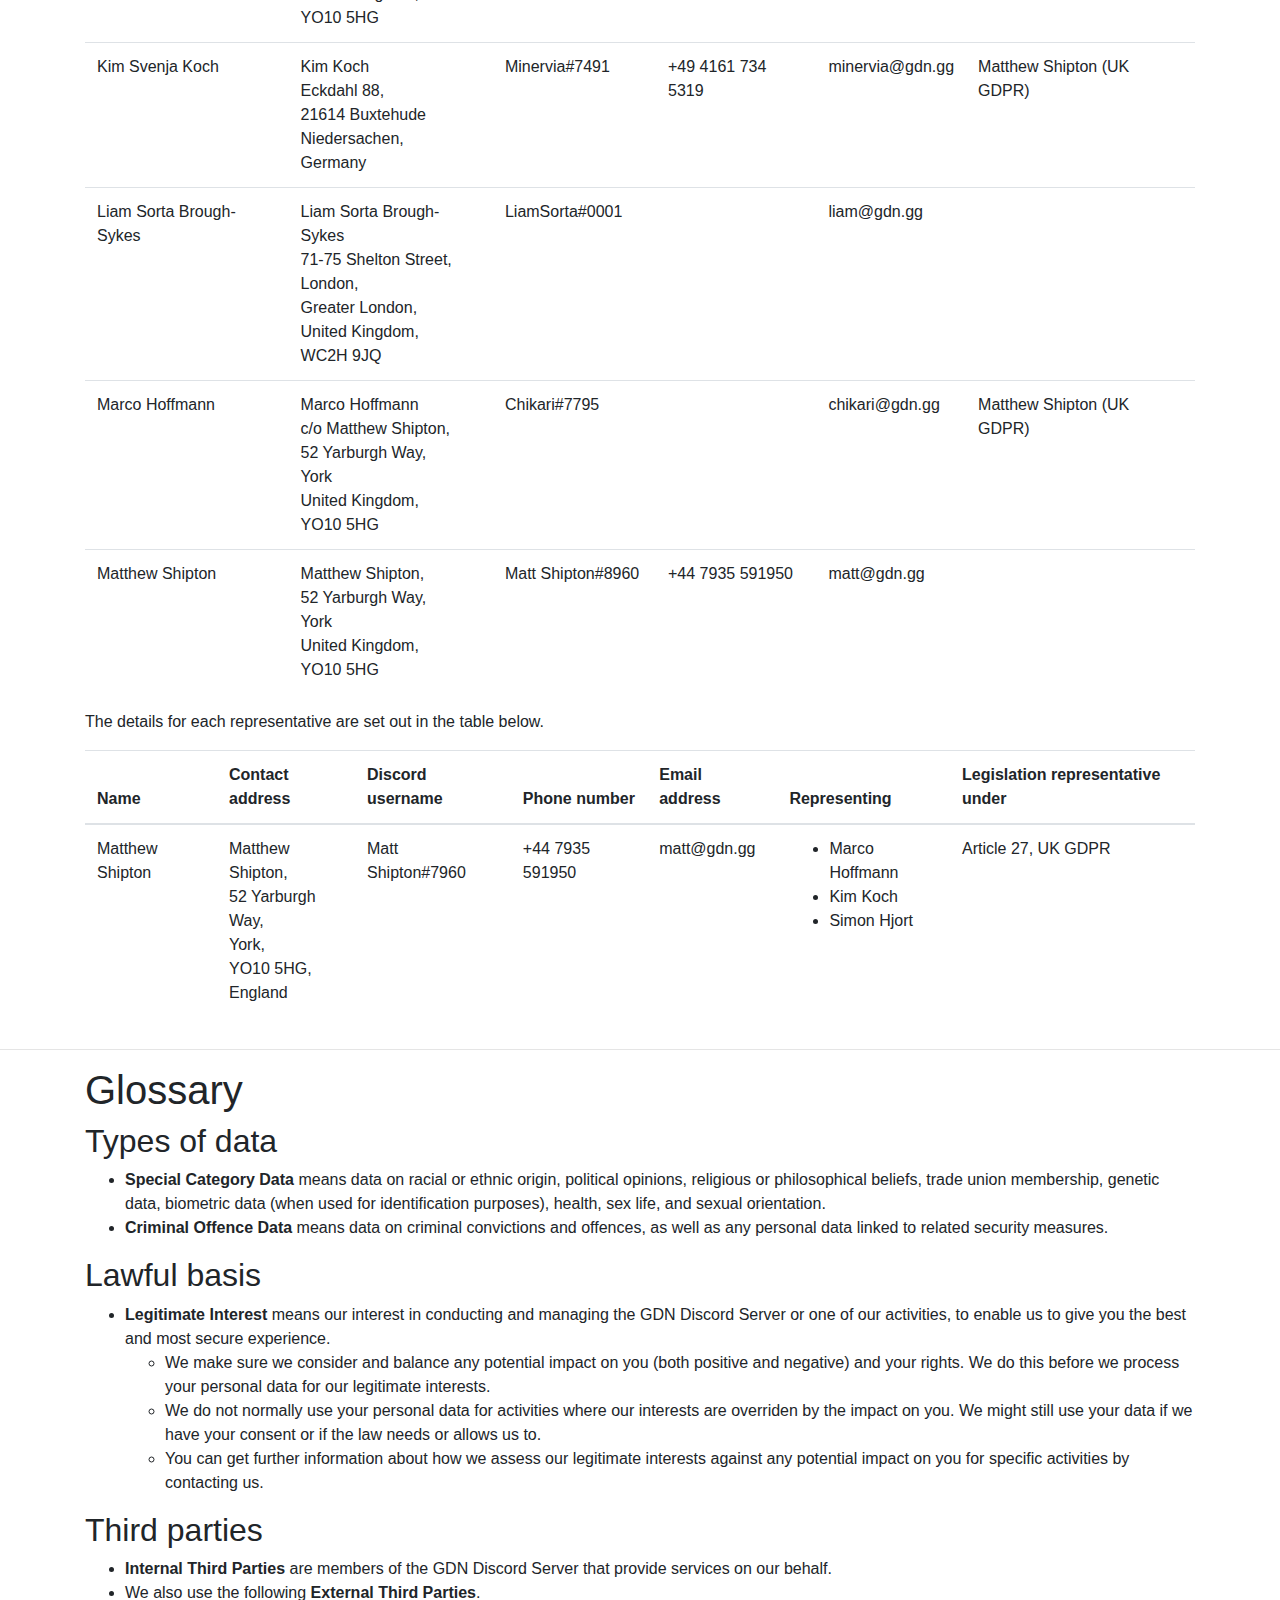
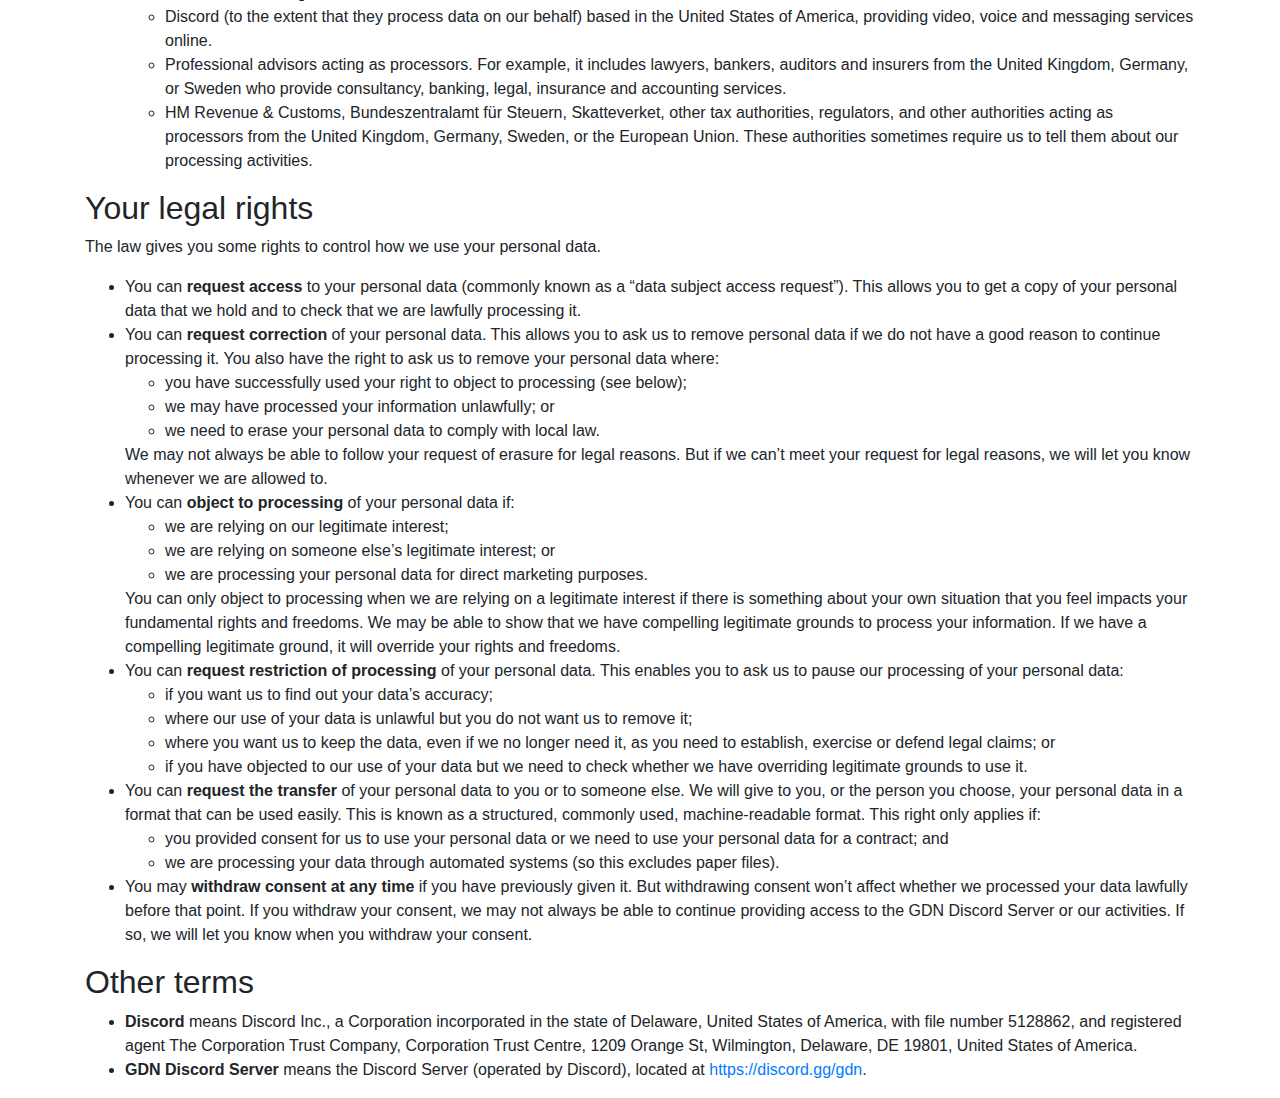
==== commit bb8930c7: "Improve representative table layout" ====
--- a/index.html
+++ b/index.html
@@ -230,7 +230,7 @@
 				<div>
 					<p>The privacy notices linked to in this section will give you information on how we use your personal data in particular situations. Click on the links to find out more detail about each area.</p>
 					<ul>
-						<li><a href="/mentorship-season1.html">Mentorship Scheme (Season 1) Privacy Notice</a></li>
+						<li><a href="./mentorship-season1.html">Mentorship Scheme (Season 1) Privacy Notice</a></li>
 					</ul>
 				</div>
 			</div>
@@ -334,7 +334,13 @@
 							<td>Matt Shipton#7960</td>
 							<td>+44 7935 591950</td>
 							<td>matt@gdn.gg</td>
-							<td>Marco Hoffmann<br>Kim Koch<br>Simon Hjort</td>
+							<td>
+								<ul>
+									<li>Marco Hoffmann</li>
+									<li>Kim Koch</li>
+									<li>Simon Hjort</li>
+								</ul>
+							</td>
 							<td>Article 27, UK GDPR</td>
 						</tr>
 						</tbody>
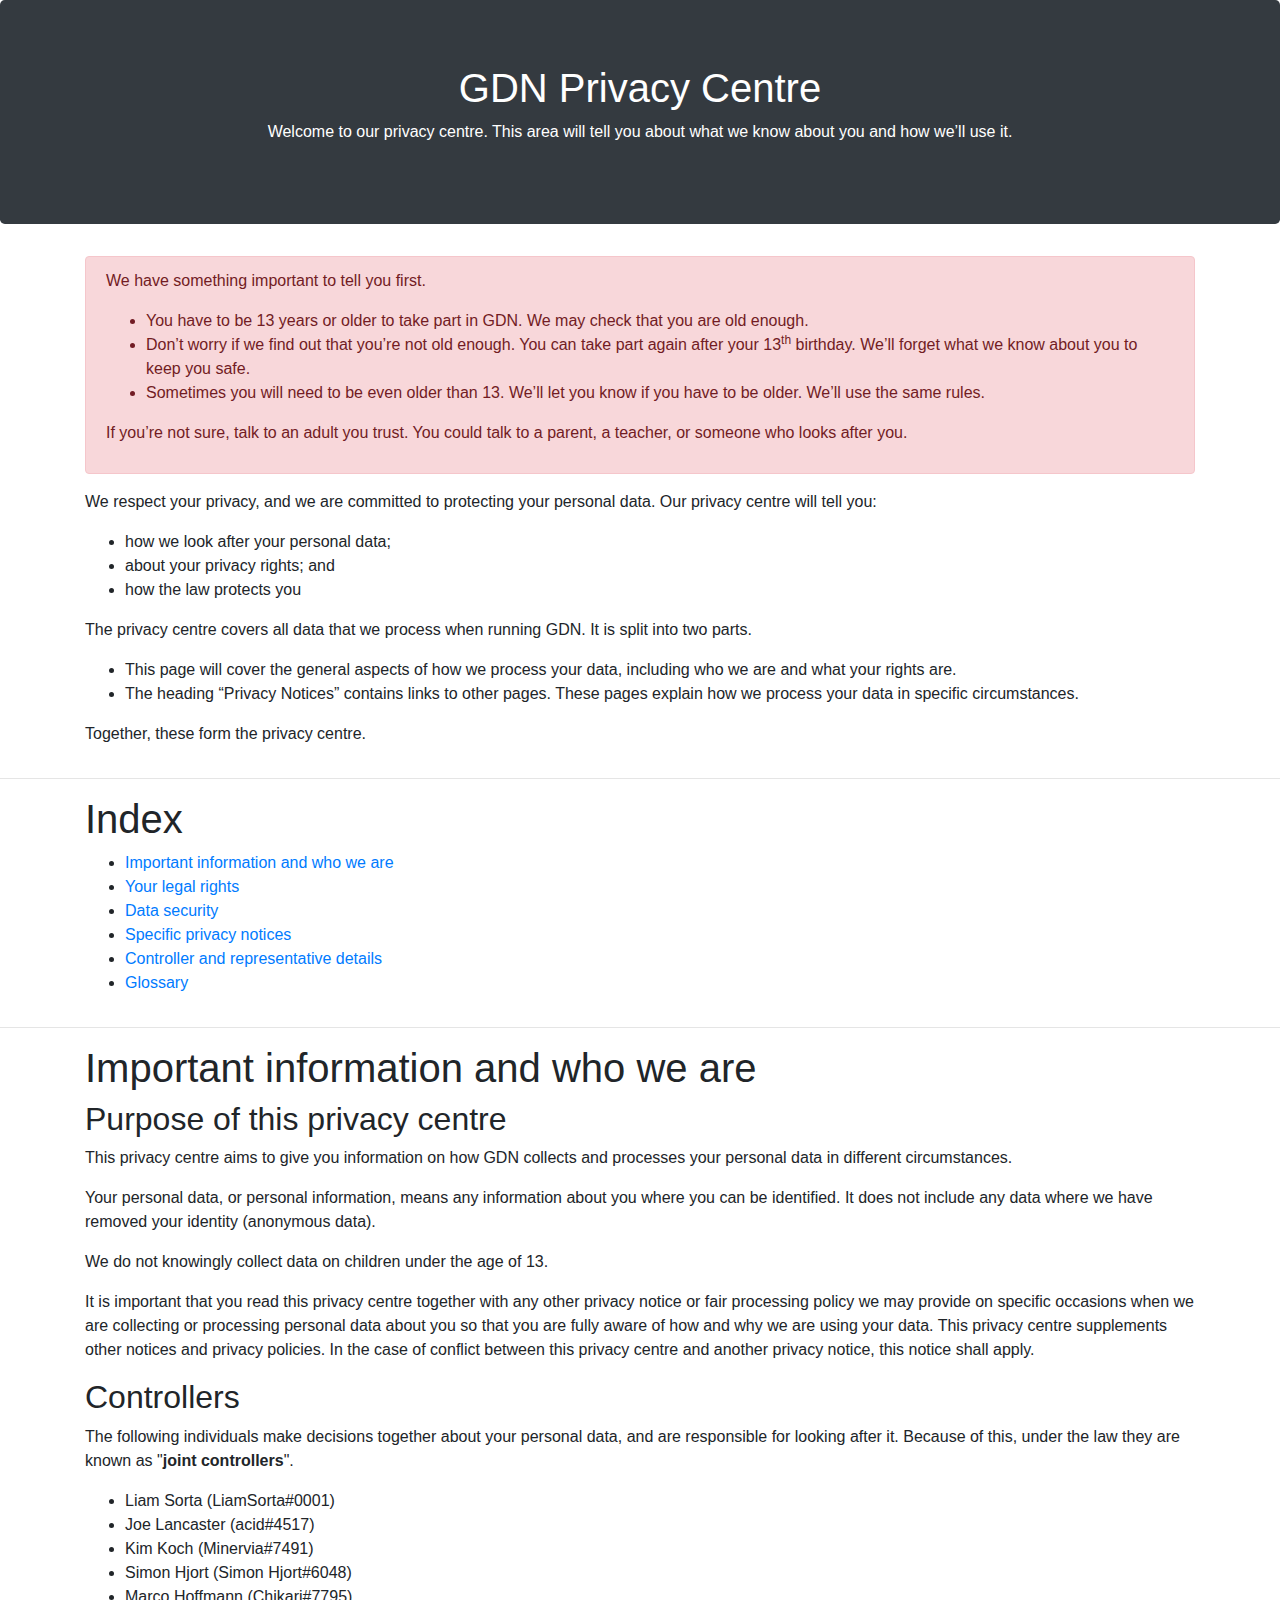
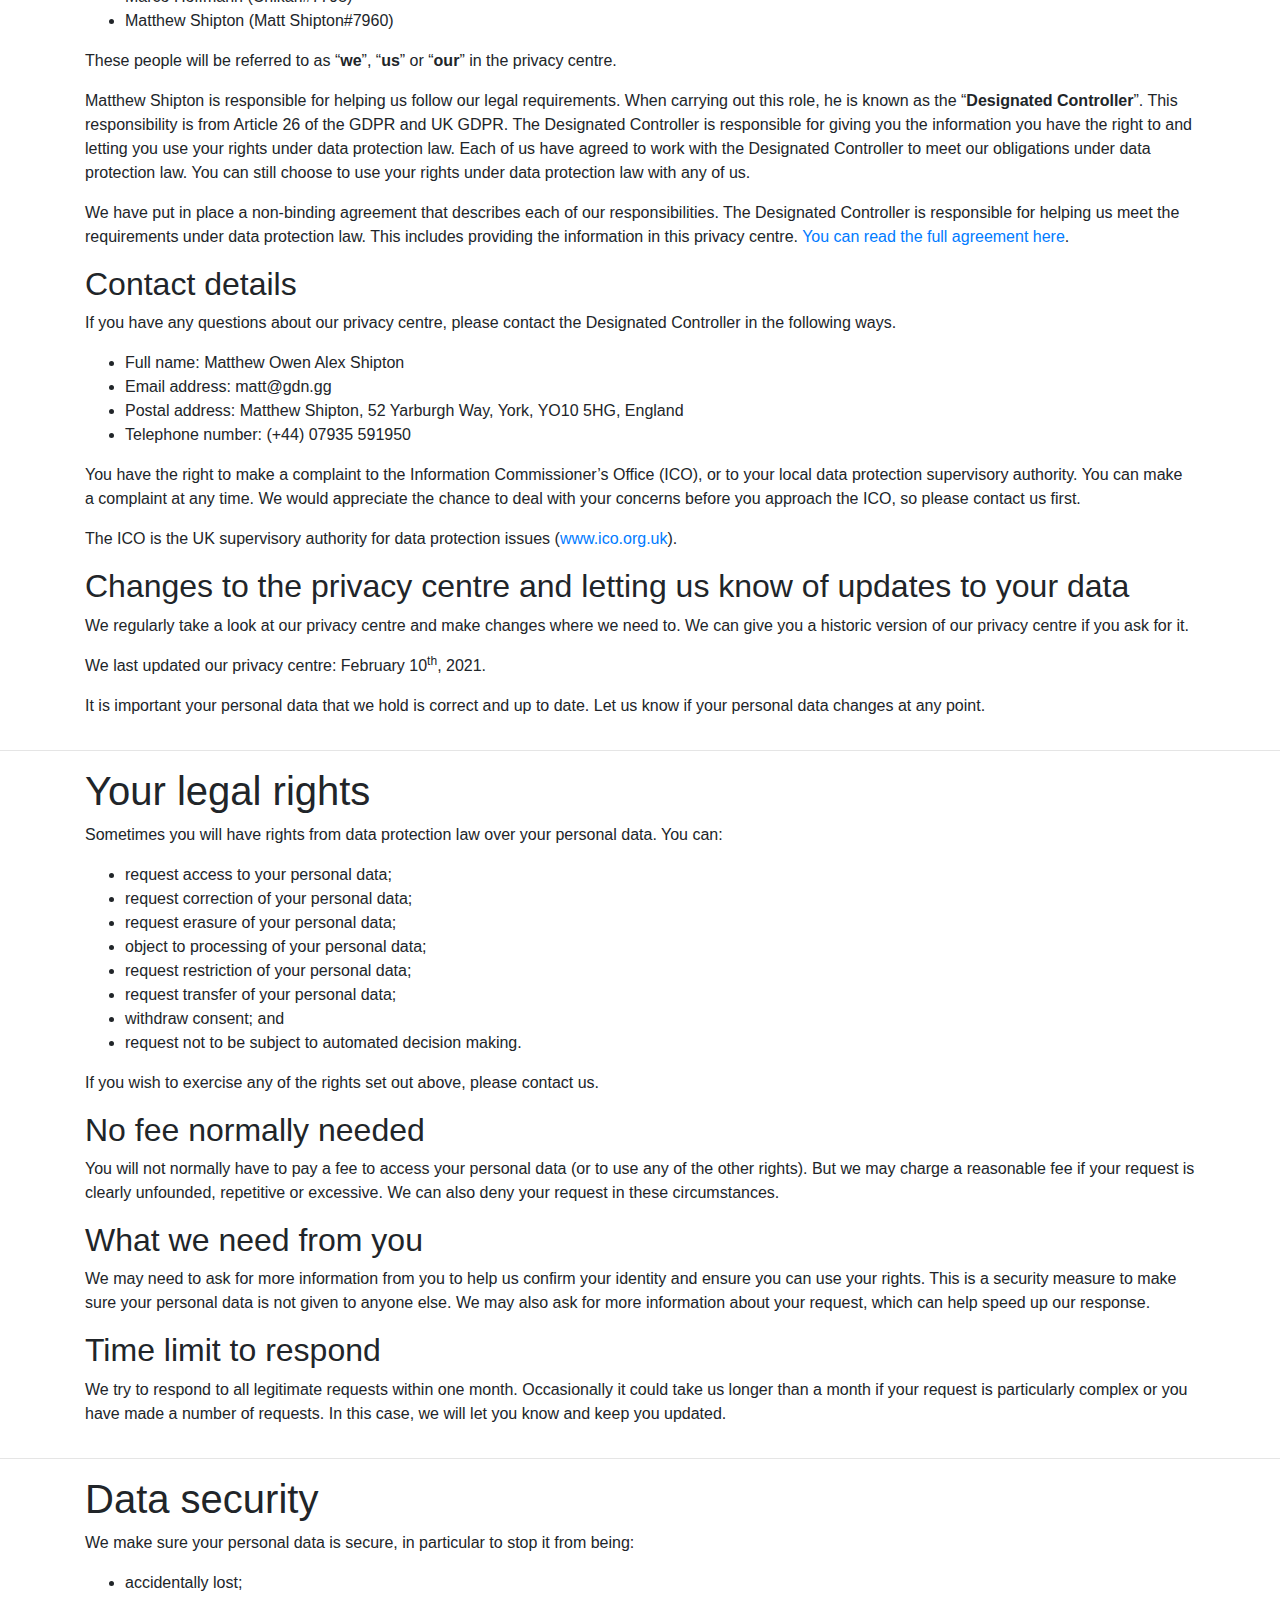
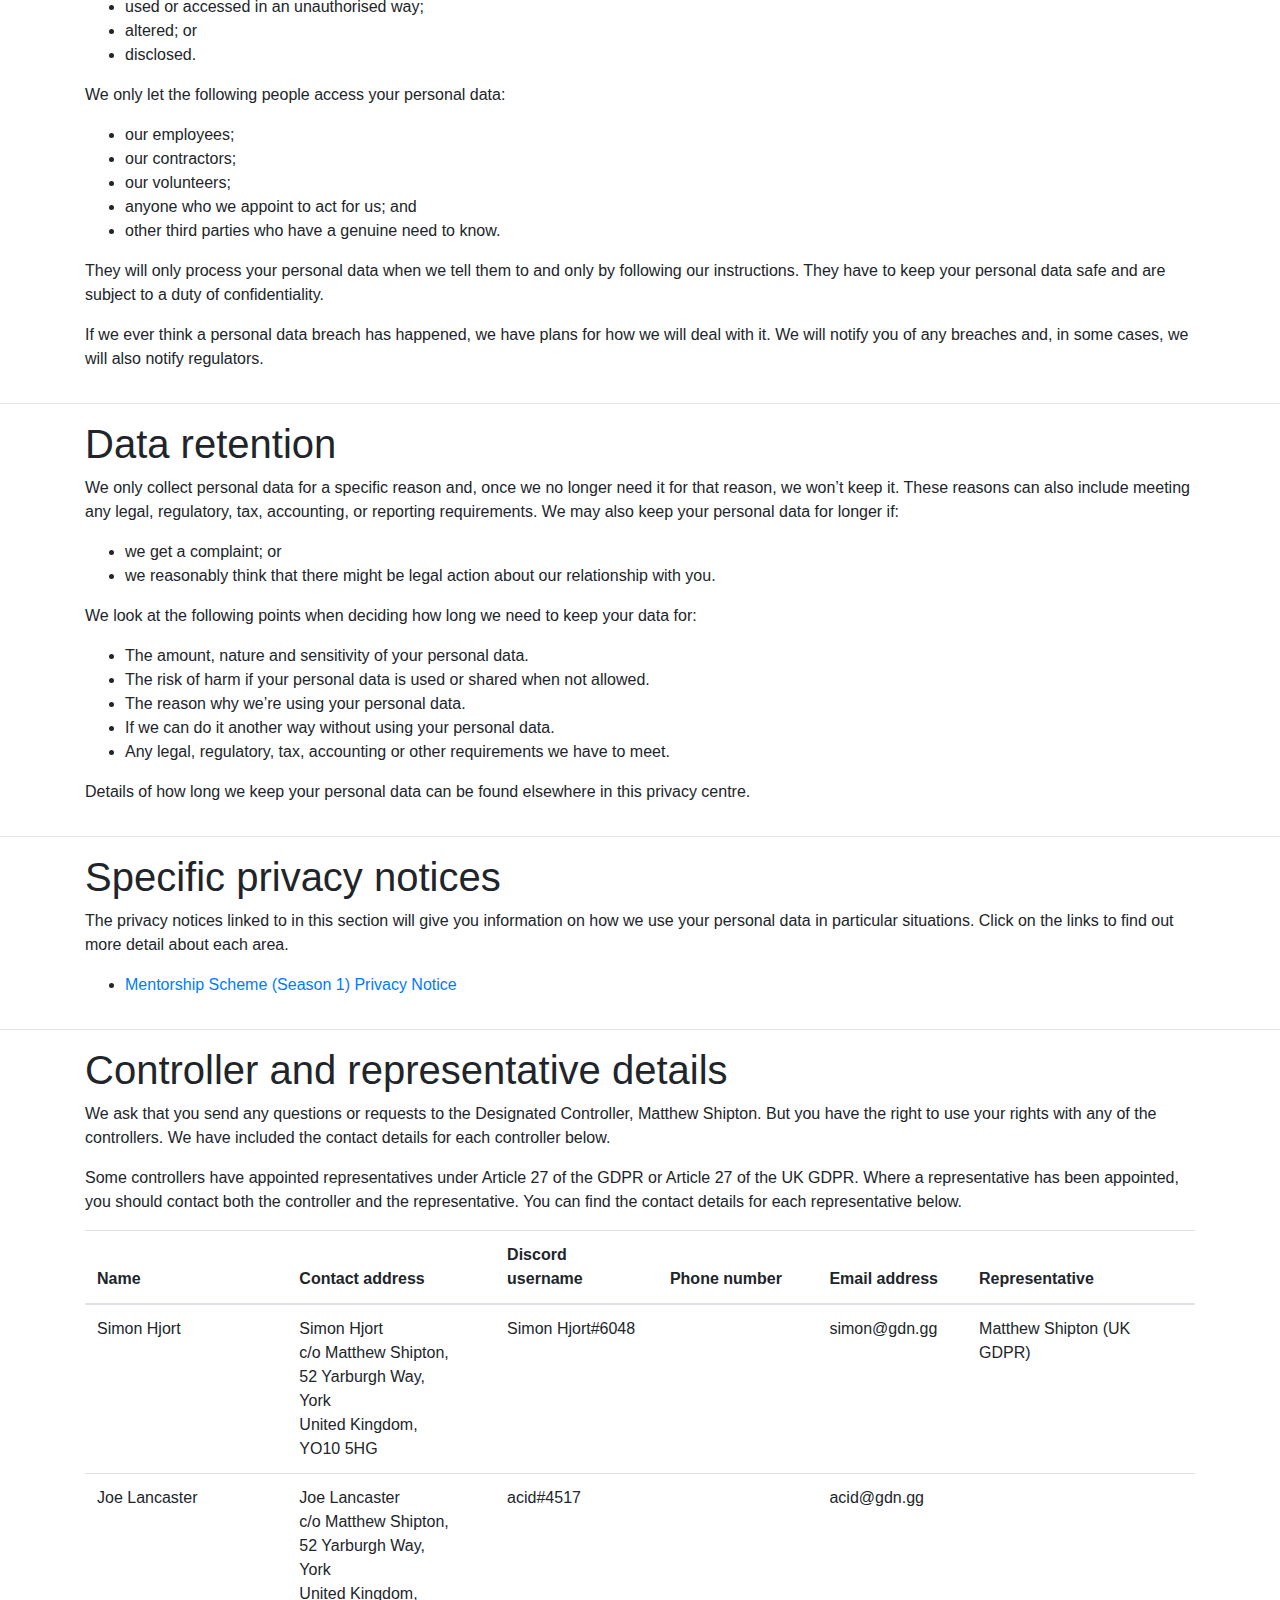
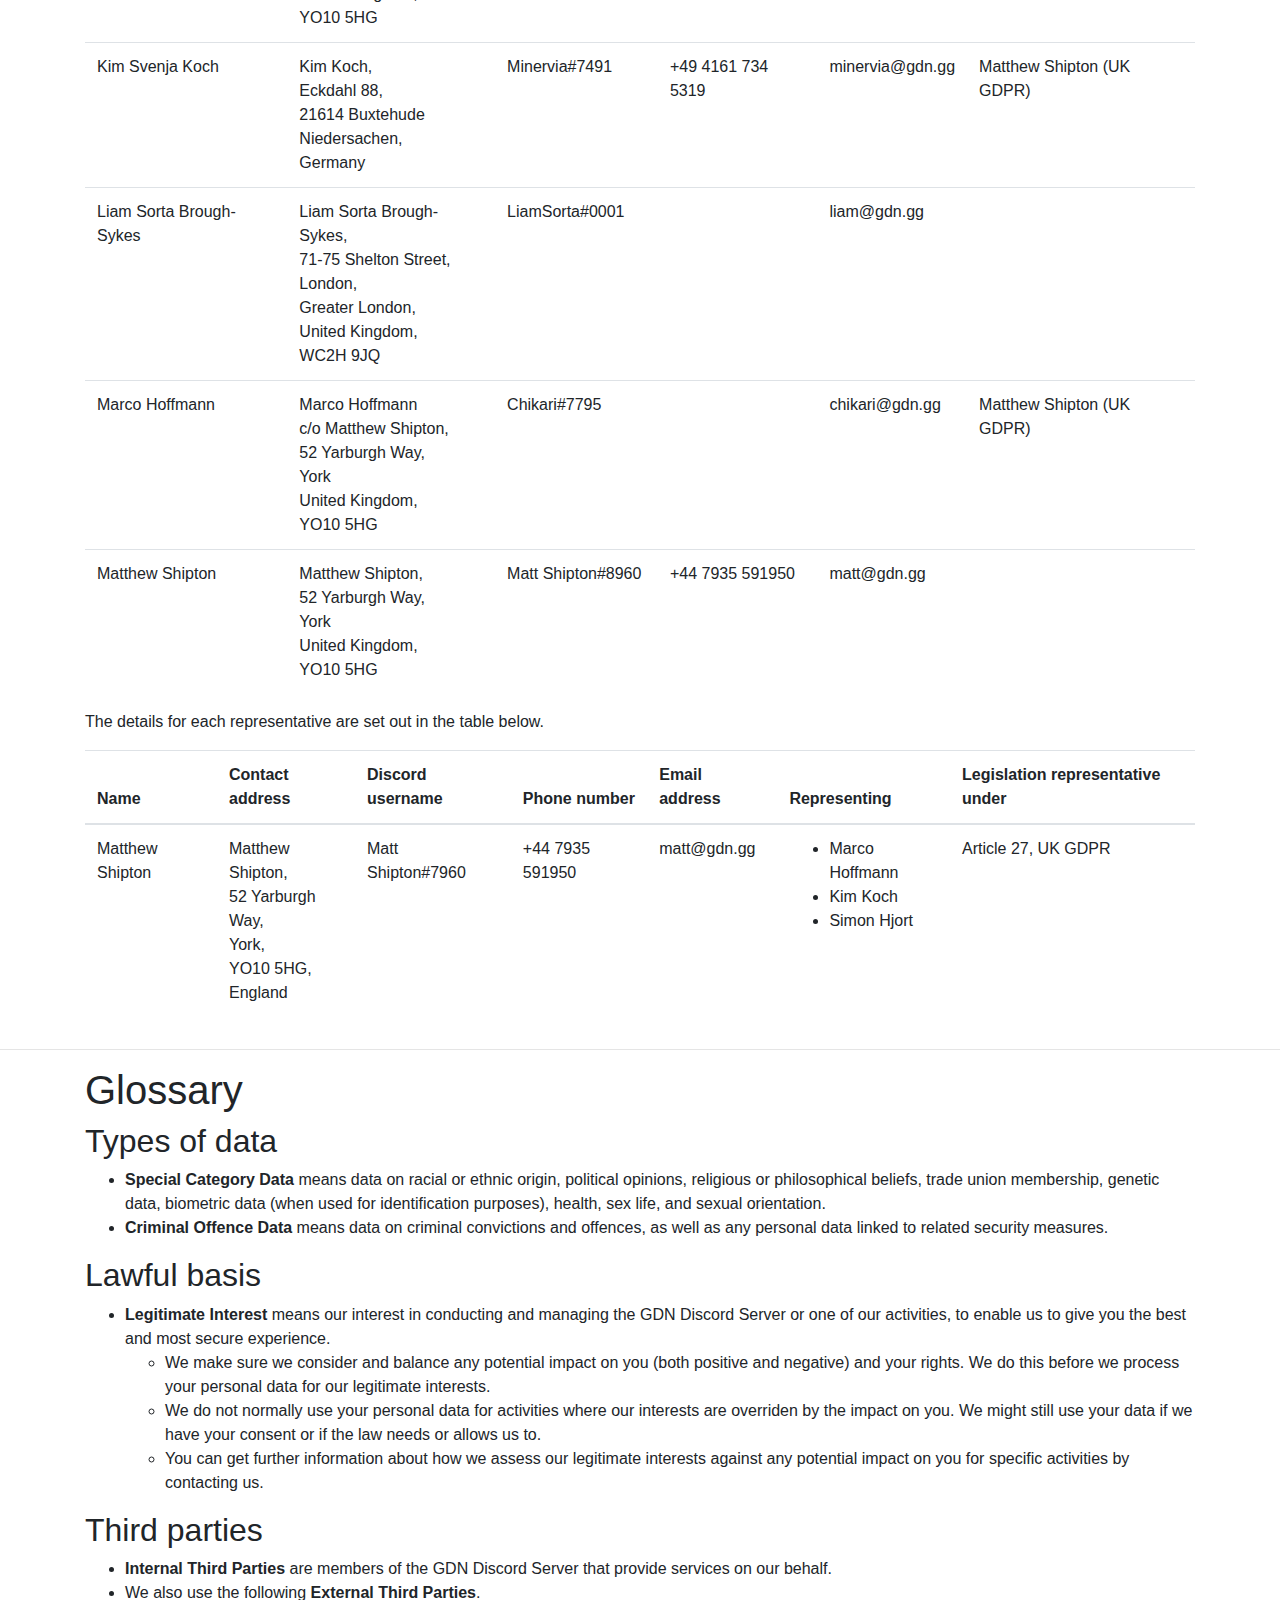
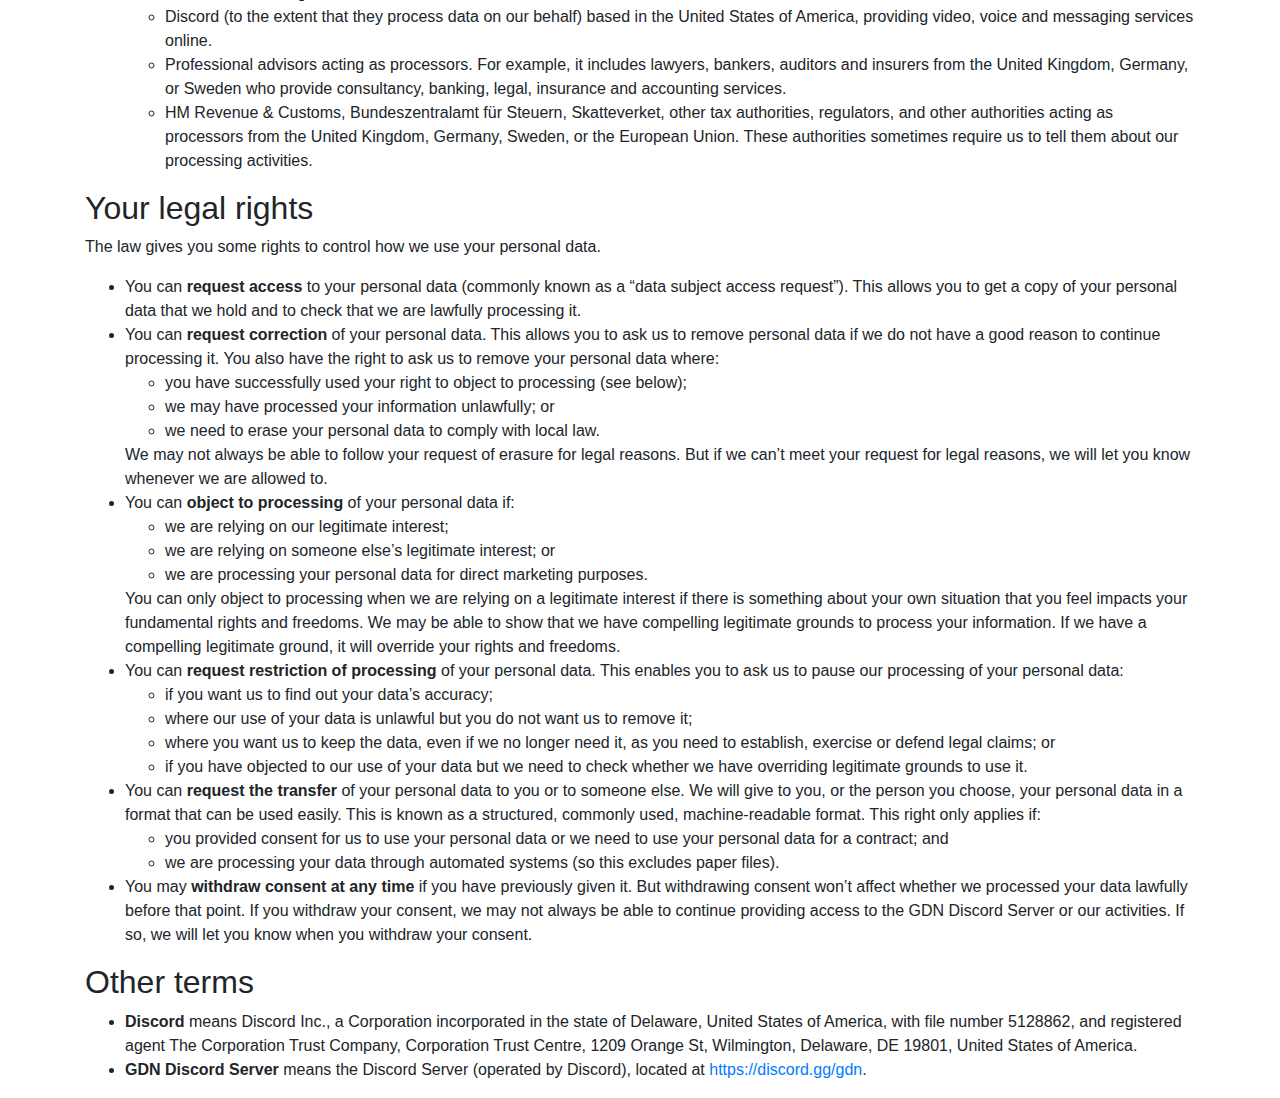
==== commit 13c6b678: "Add missing commas in controller table" ====
--- a/index.html
+++ b/index.html
@@ -278,7 +278,7 @@
 						</tr>
 						<tr>
 							<td>Kim Svenja Koch</td>
-							<td>Kim Koch<br>Eckdahl 88,<br>21614 Buxtehude<br>Niedersachen,<br>Germany</td>
+							<td>Kim Koch,<br>Eckdahl 88,<br>21614 Buxtehude<br>Niedersachen,<br>Germany</td>
 							<td>Minervia#7491</td>
 							<td>+49 4161 734 5319</td>
 							<td>minervia@gdn.gg</td>
@@ -286,7 +286,7 @@
 						</tr>
 						<tr>
 							<td>Liam Sorta Brough-Sykes</td>
-							<td>Liam Sorta Brough-Sykes<br>71-75 Shelton Street,<br>London,<br>Greater London,<br>United Kingdom,<br>WC2H 9JQ</td>
+							<td>Liam Sorta Brough-Sykes,<br>71-75 Shelton Street,<br>London,<br>Greater London,<br>United Kingdom,<br>WC2H 9JQ</td>
 							<td>LiamSorta#0001</td>
 							<td></td>
 							<td>liam@gdn.gg</td>
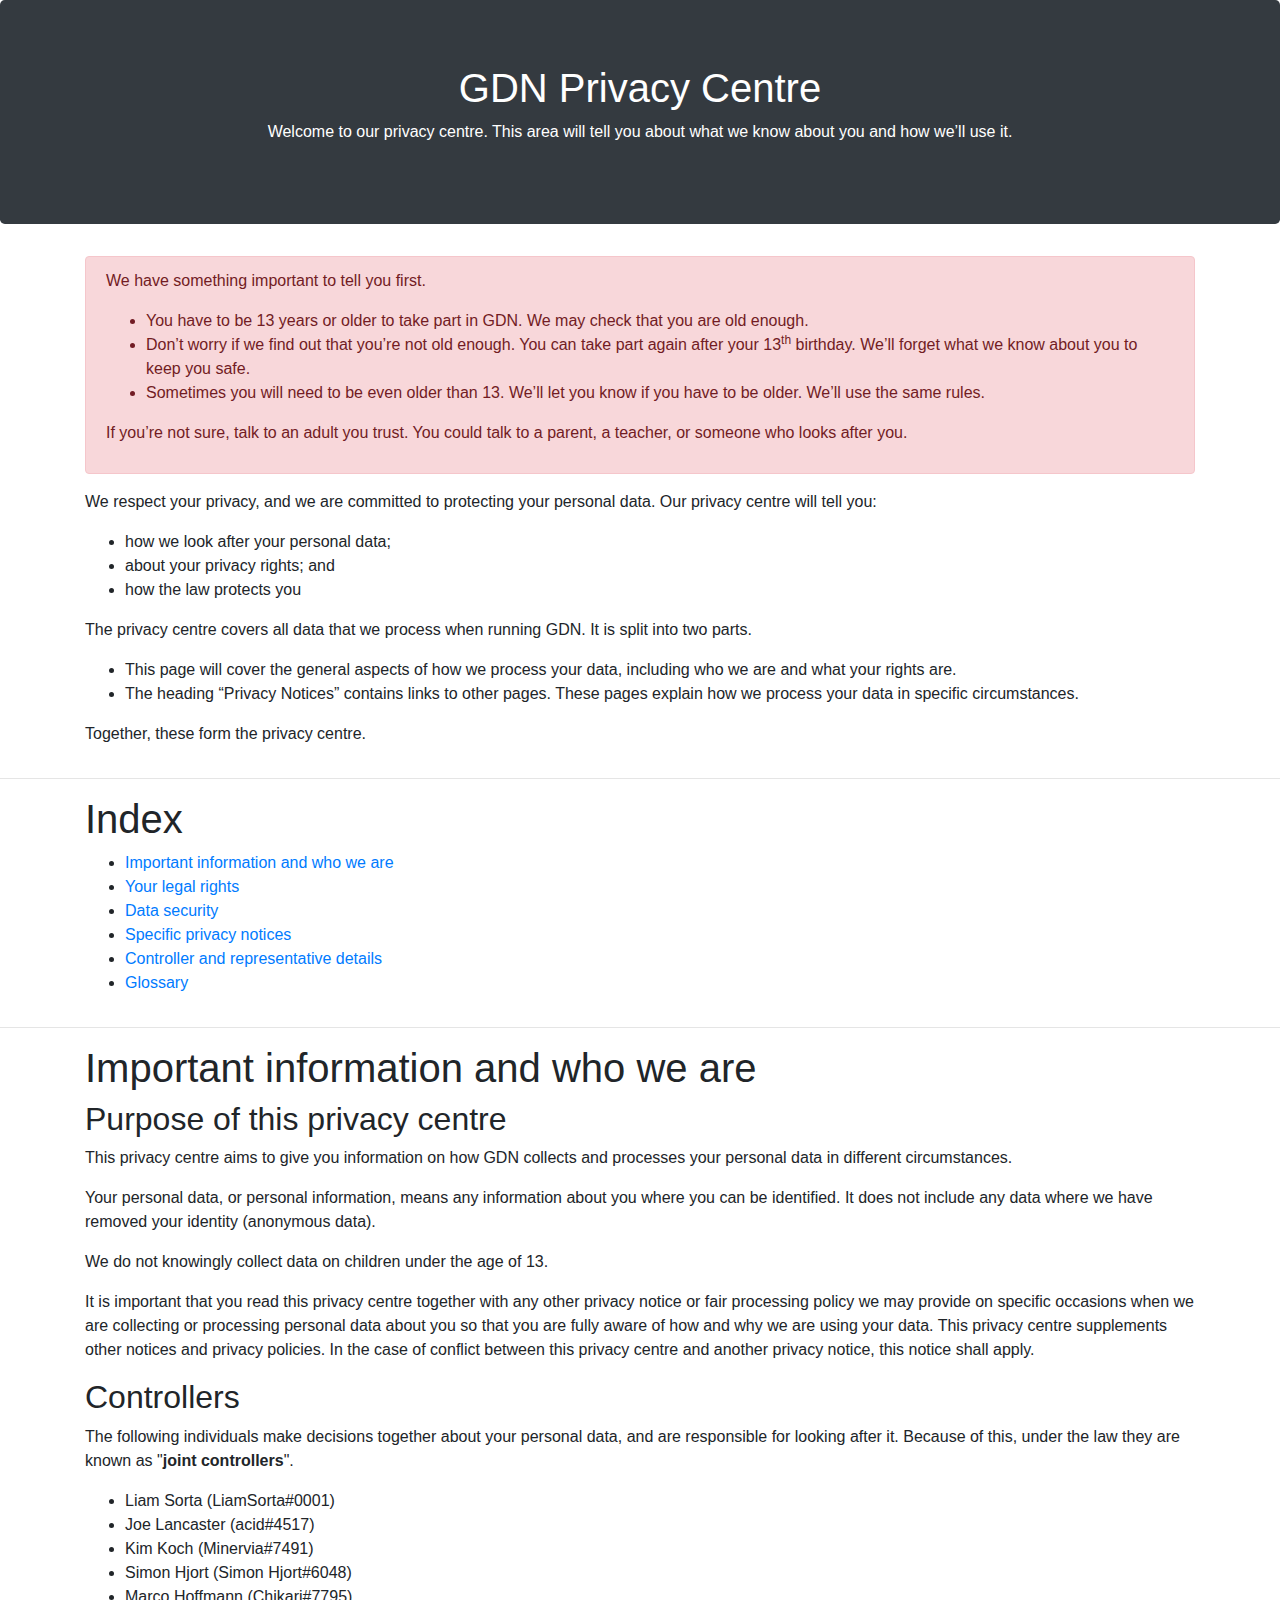
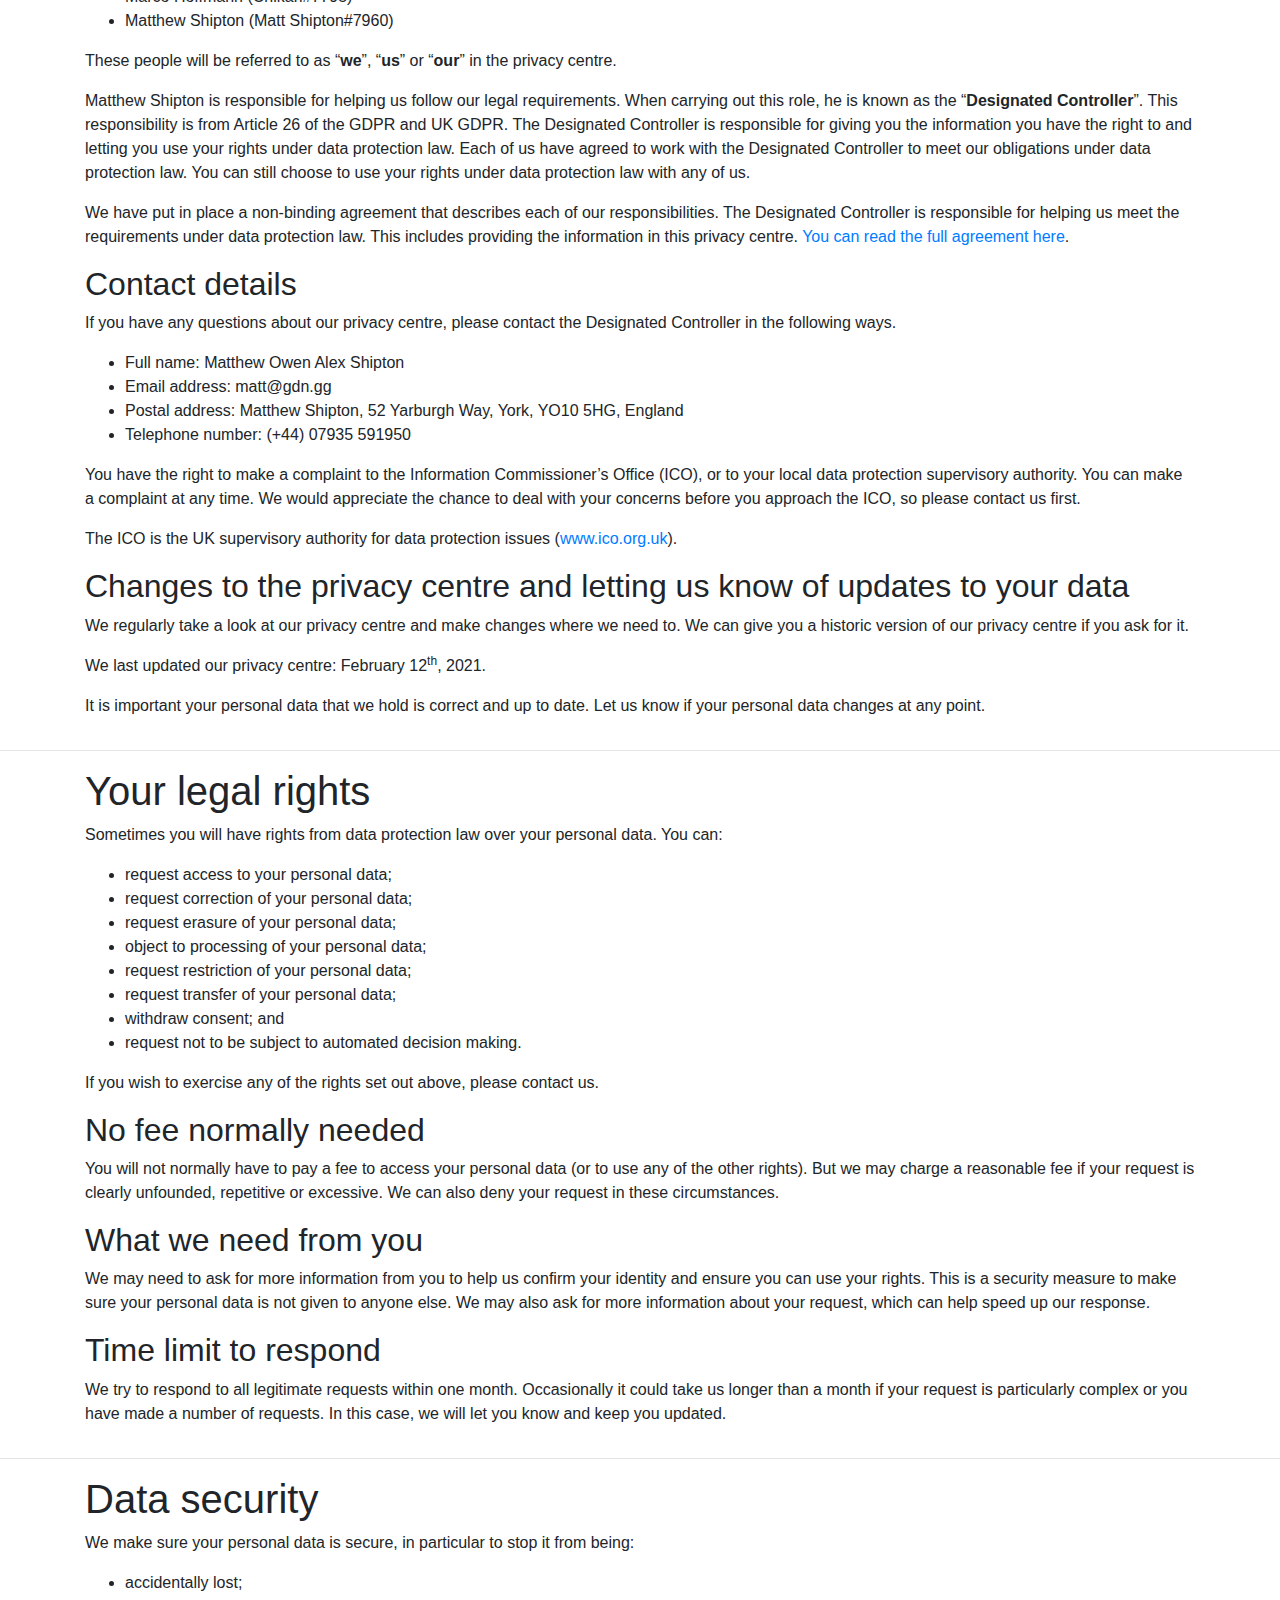
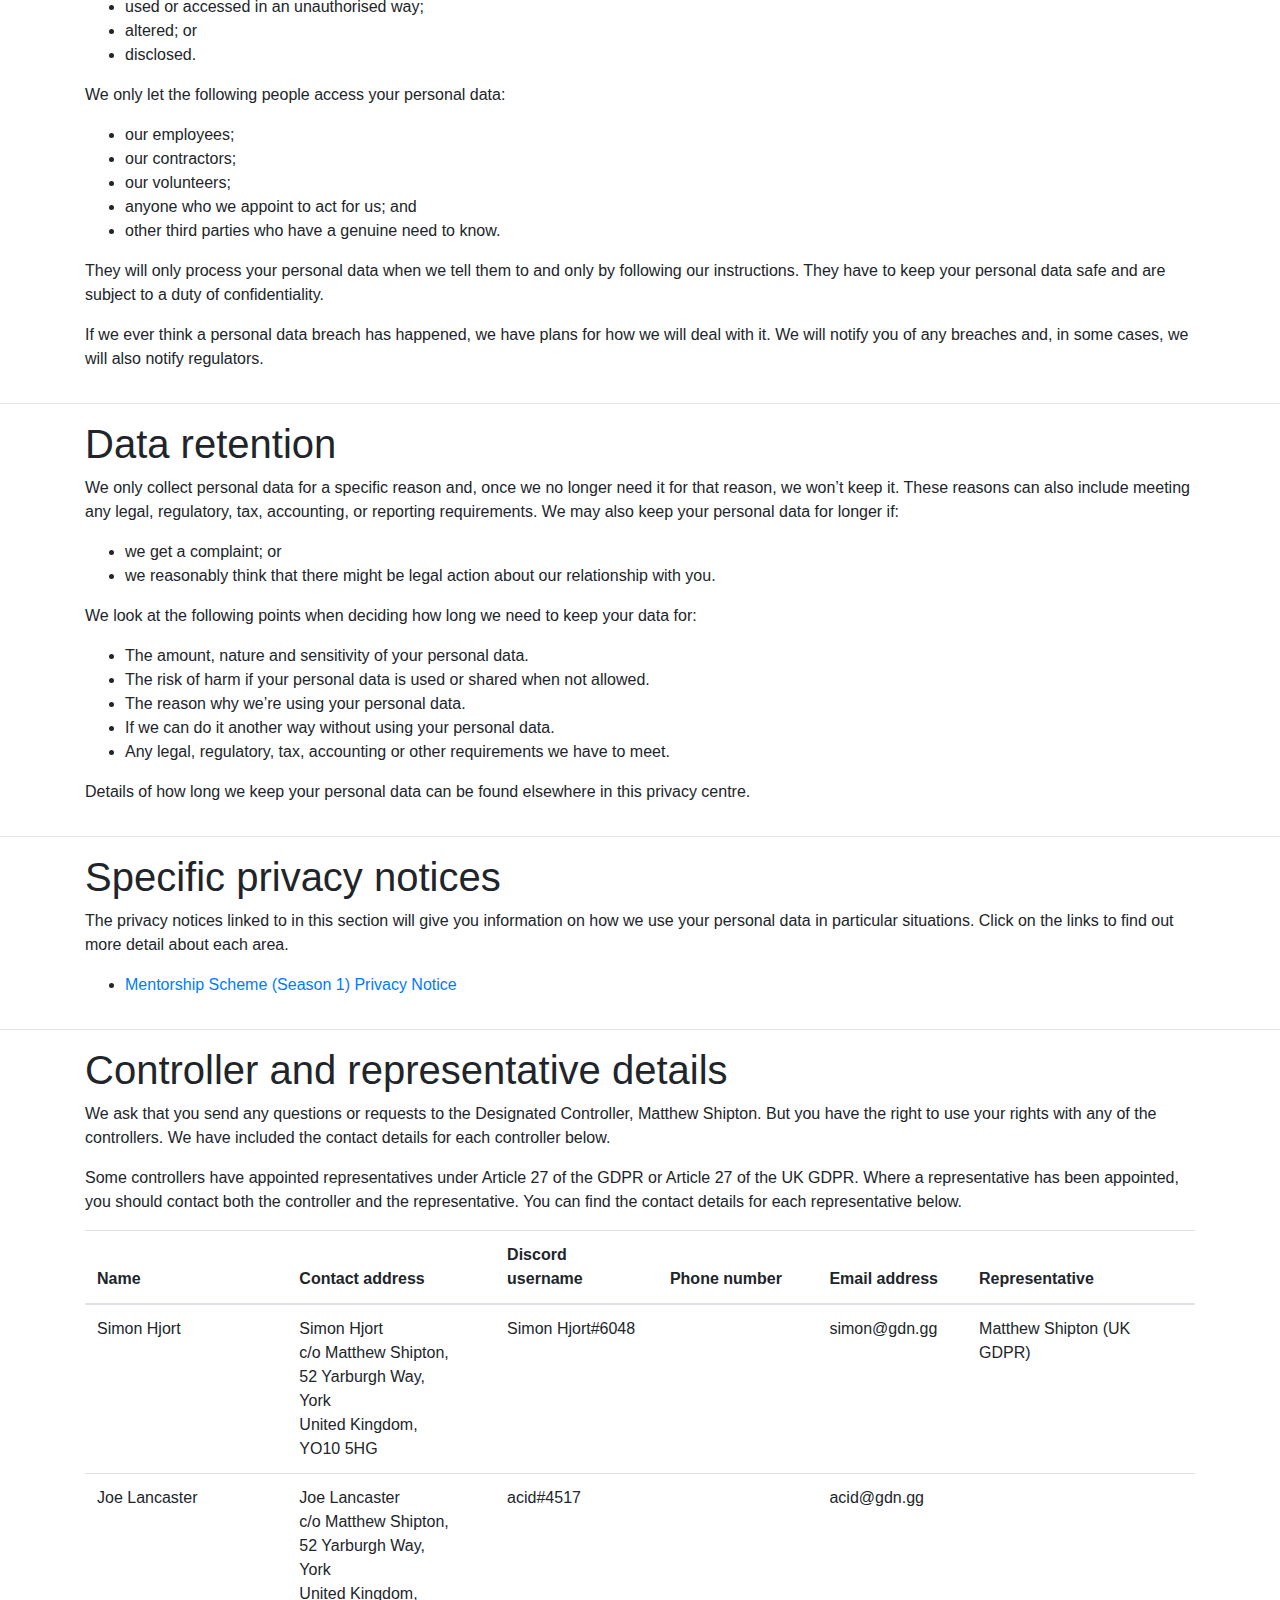
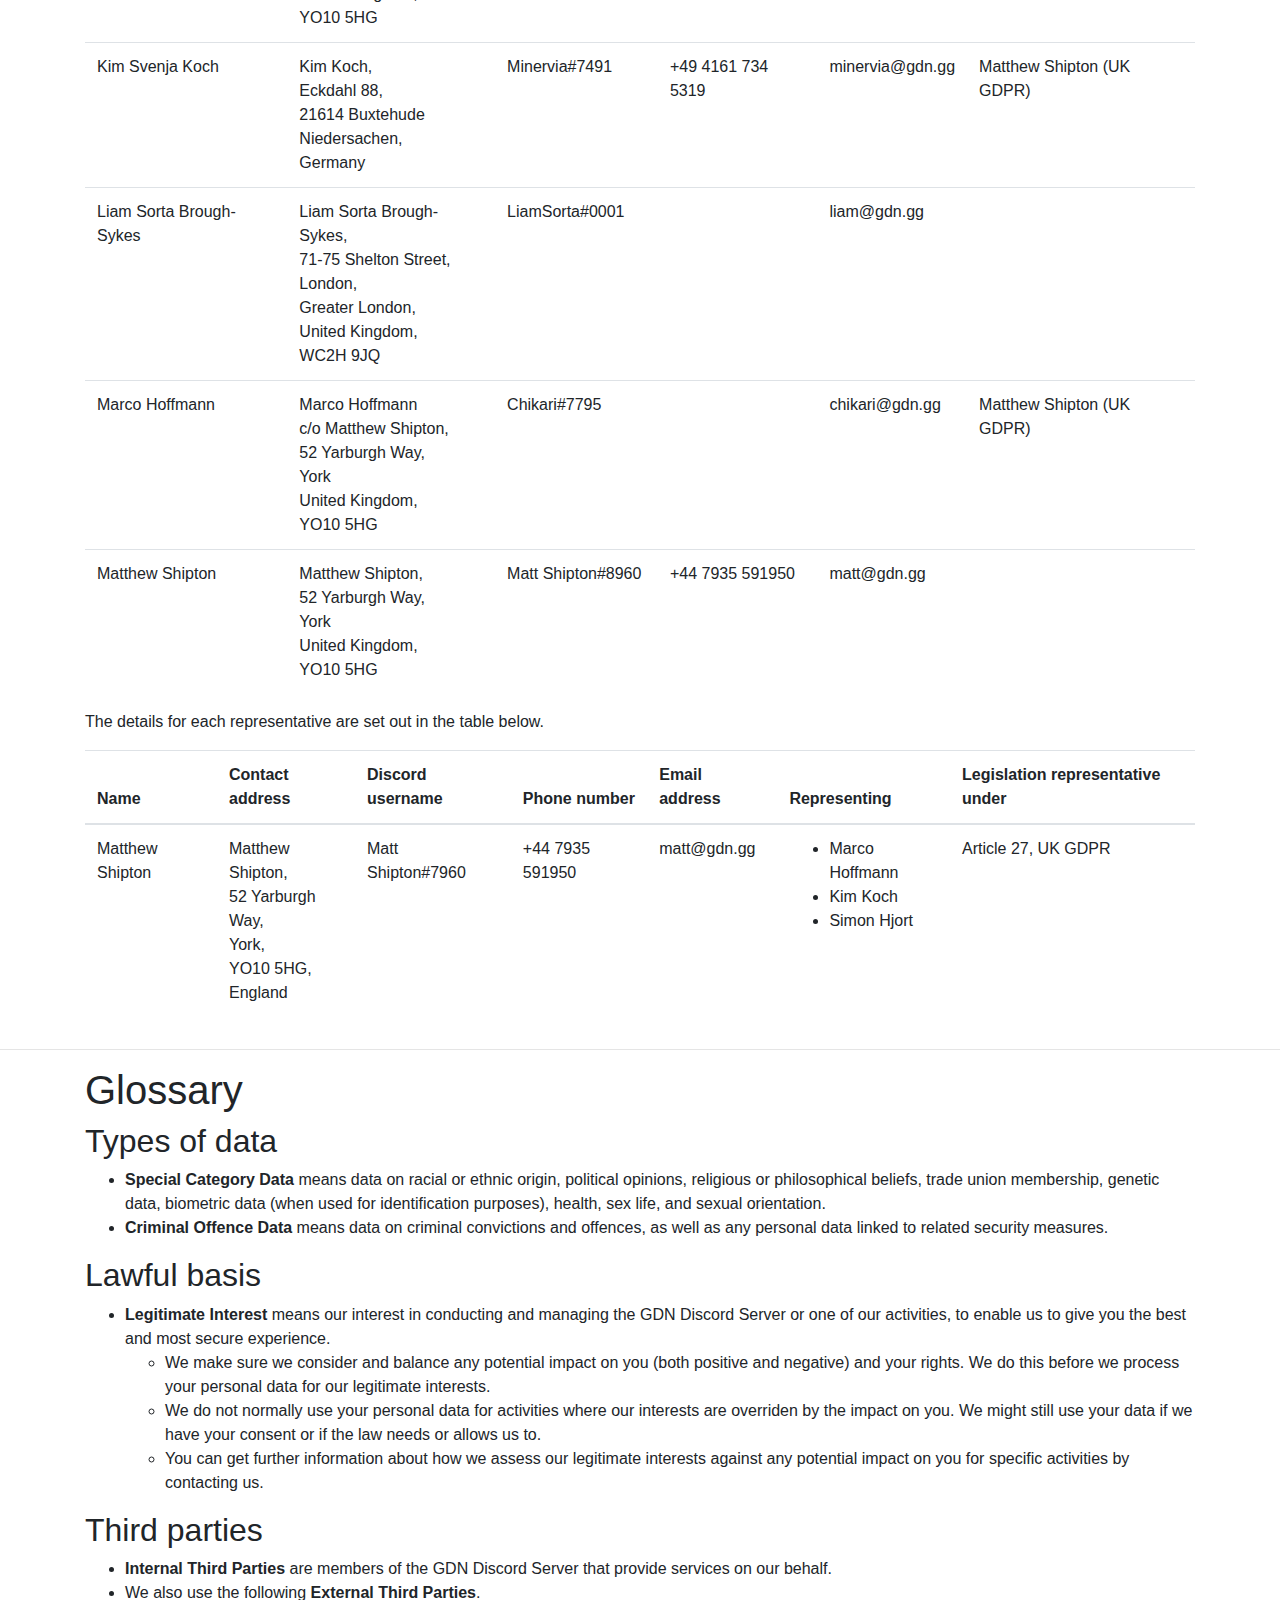
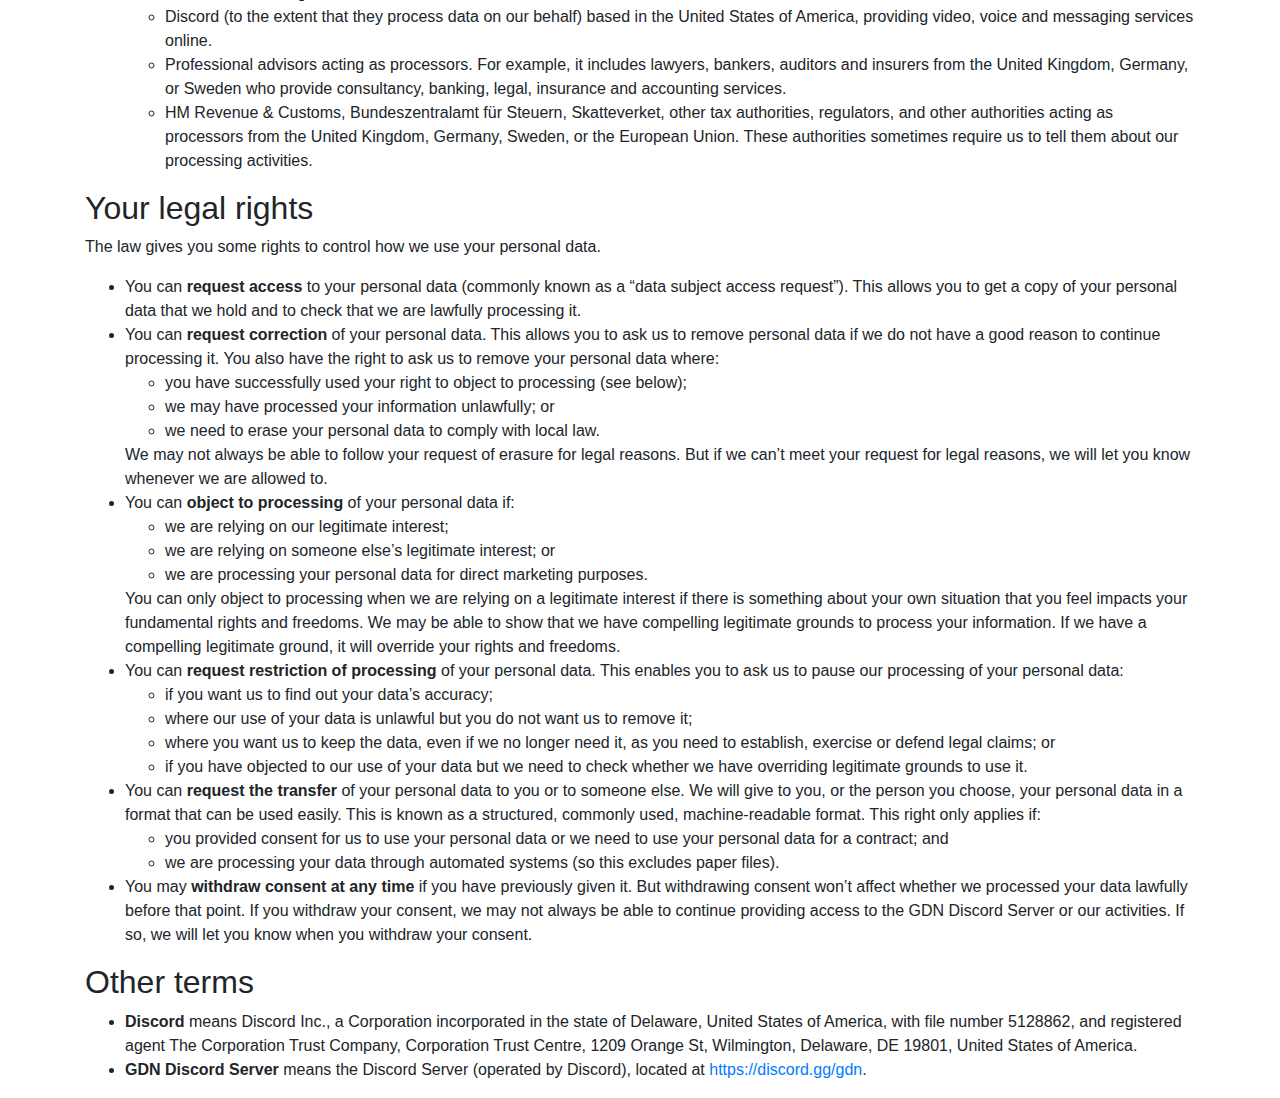
==== commit 24f2f8f0: "Change last updated date" ====
--- a/index.html
+++ b/index.html
@@ -123,7 +123,7 @@
 				<div>
 					<h2>Changes to the privacy centre and letting us know of updates to your data</h2>
 					<p>We regularly take a look at our privacy centre and make changes where we need to. We can give you a historic version of our privacy centre if you ask for it.</p>
-					<p>We last updated our privacy centre: <time datetime="2021-02-10">February 10<sup>th</sup>, 2021</time>.</p>
+					<p>We last updated our privacy centre: <time datetime="2021-02-12">February 12<sup>th</sup>, 2021</time>.</p>
 					<p>It is important your personal data that we hold is correct and up to date. Let us know if your personal data changes at any point.</p>
 				</div>
 			</div>
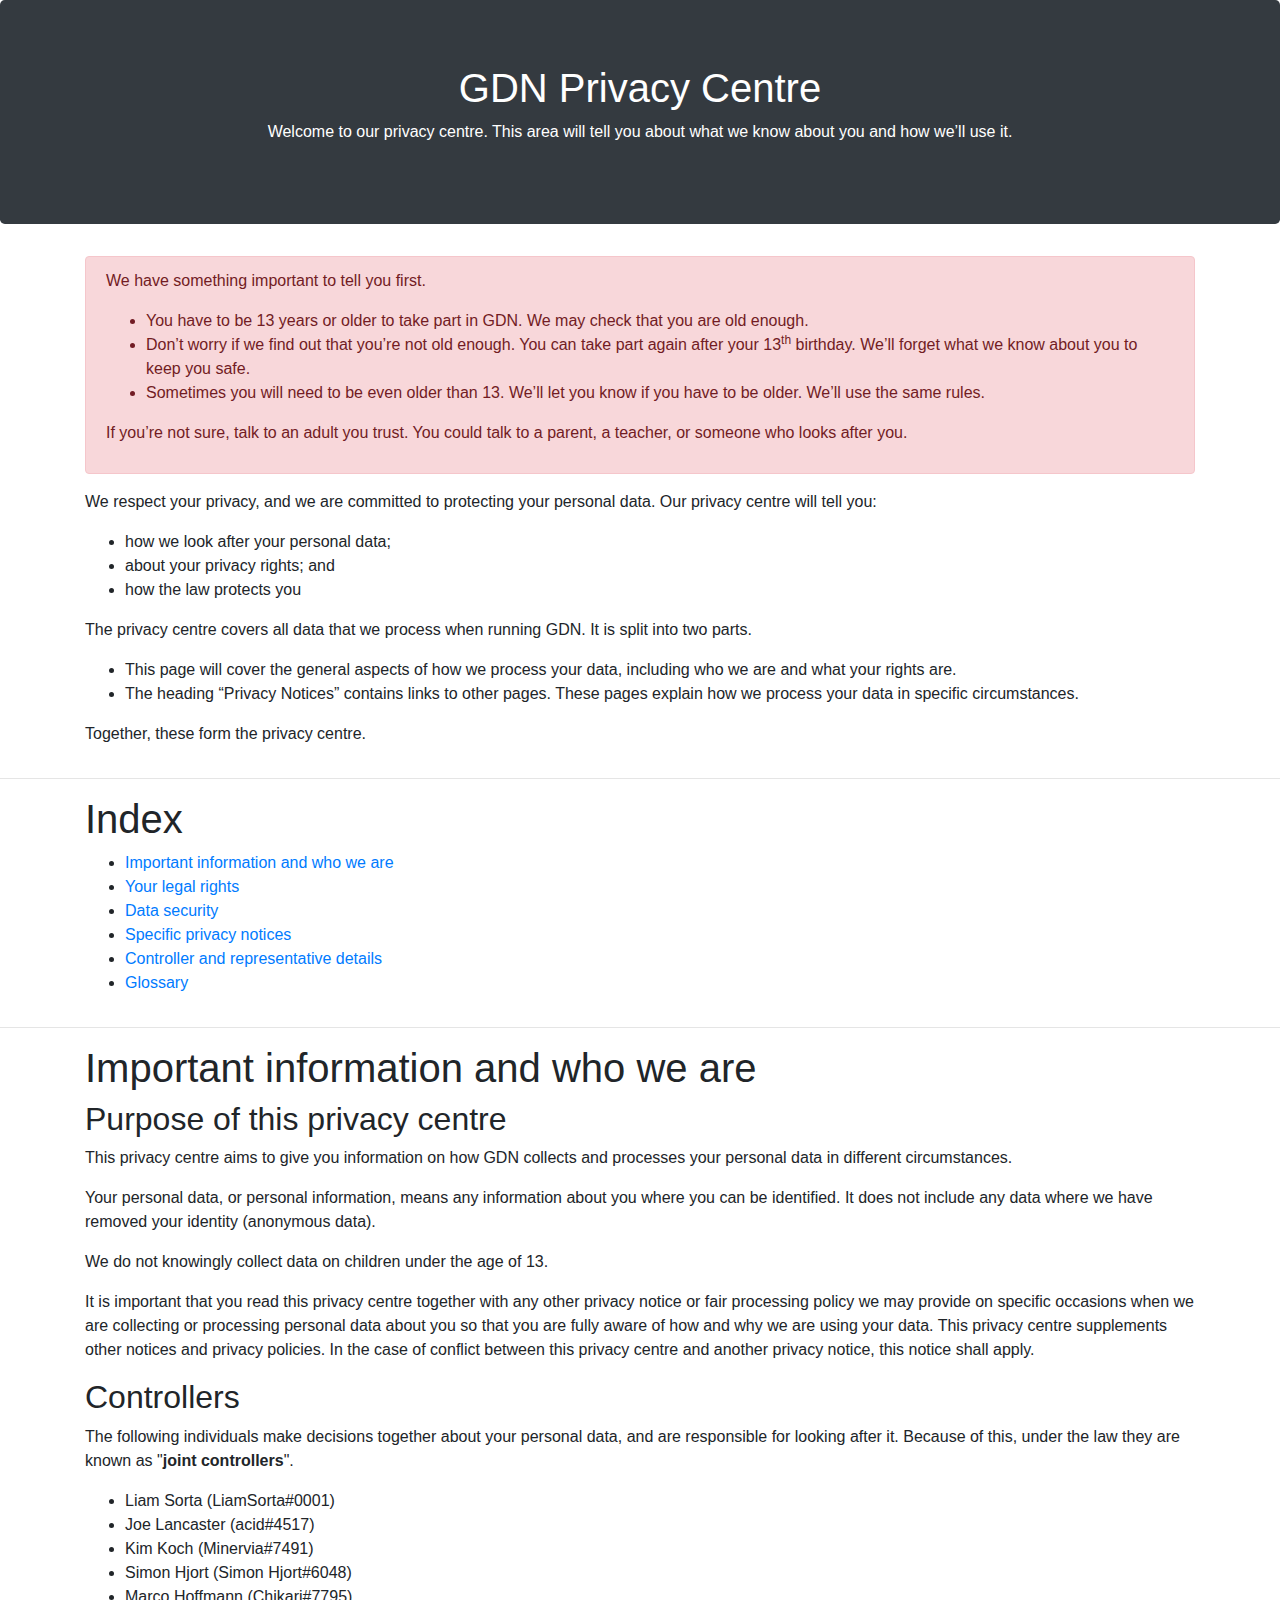
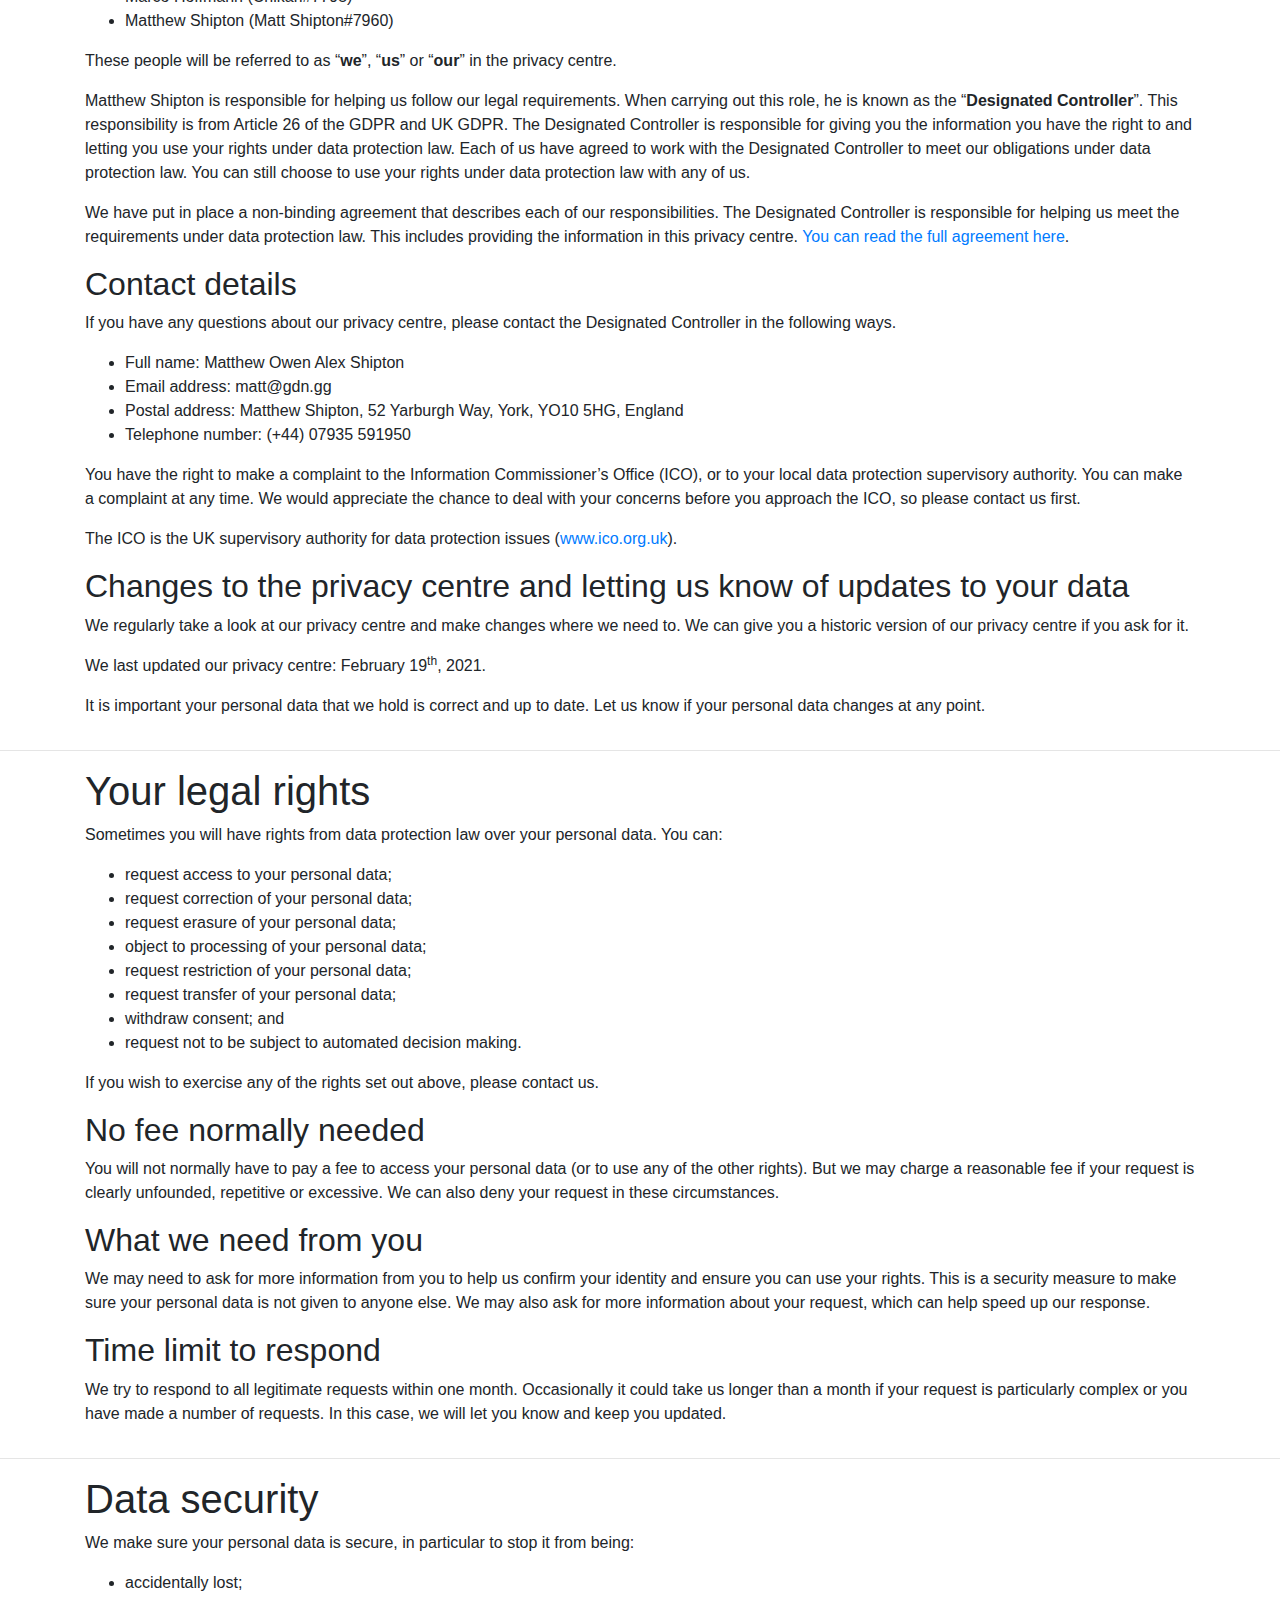
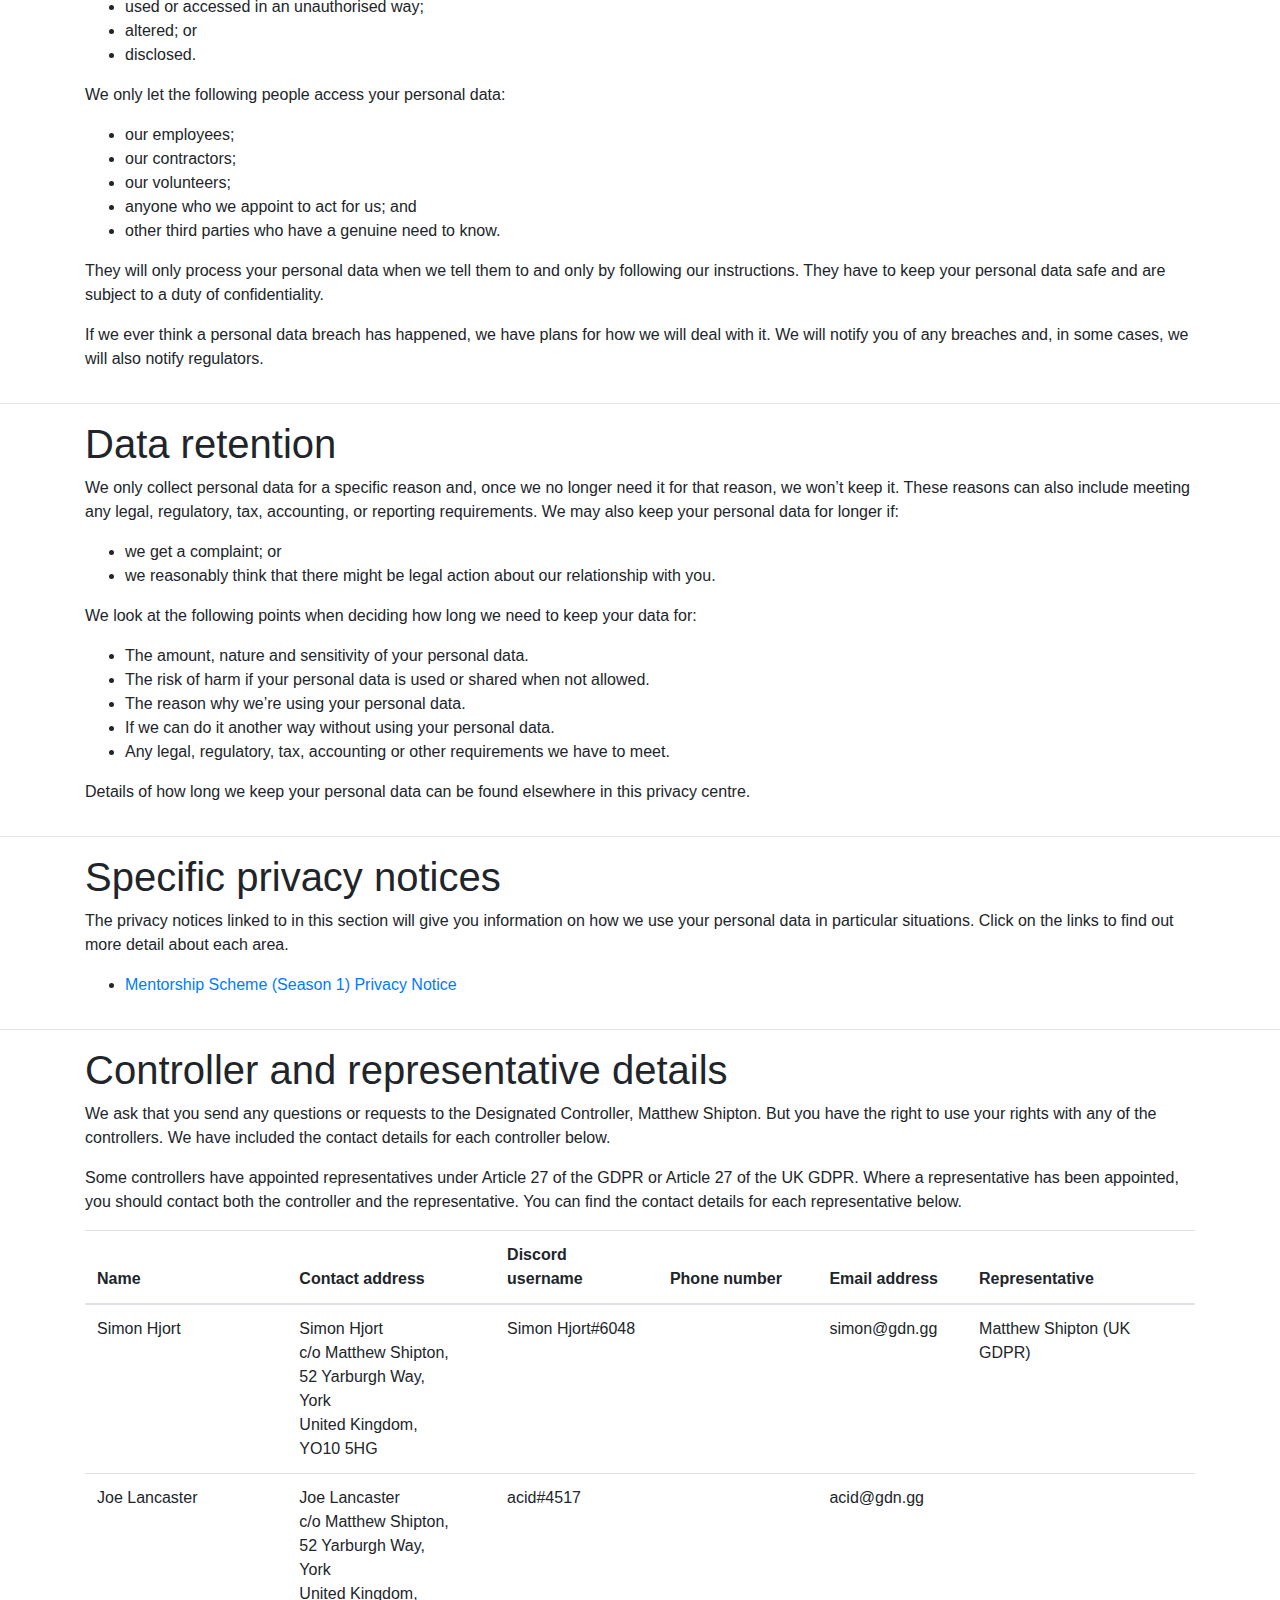
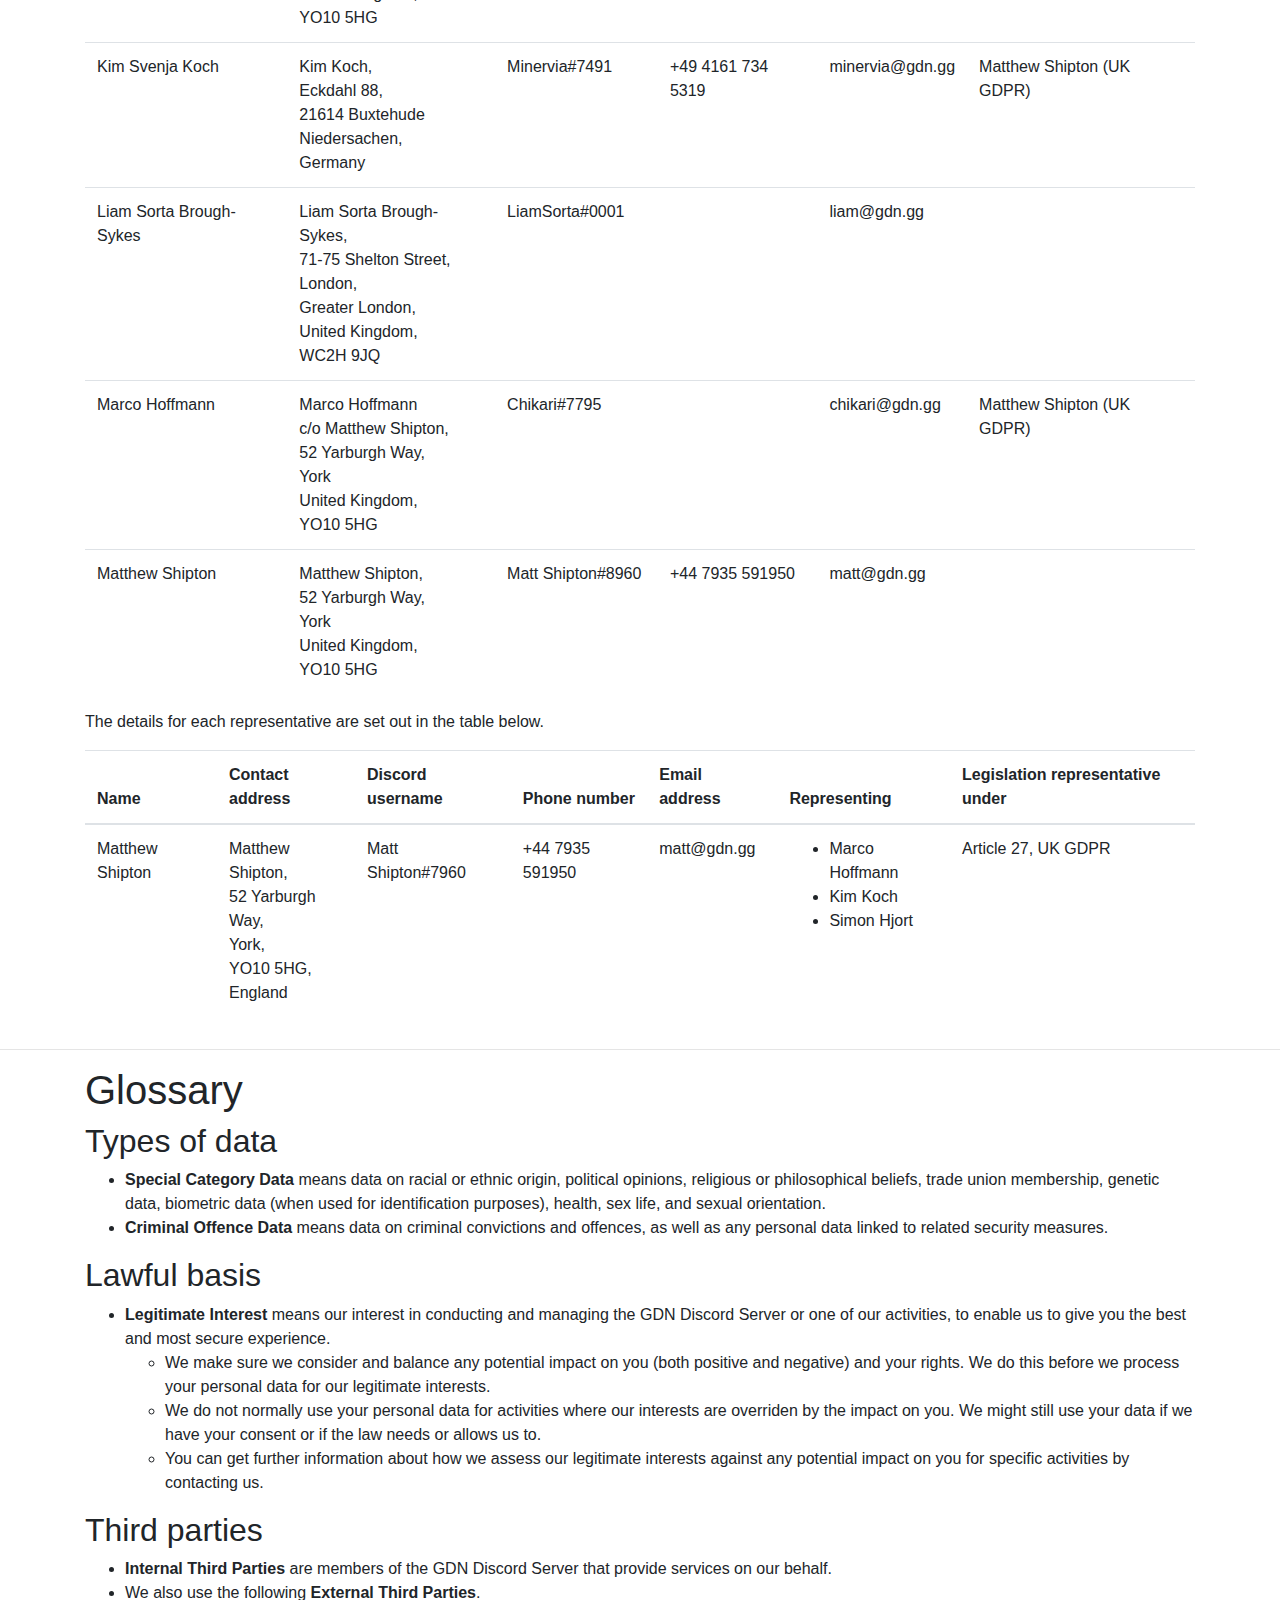
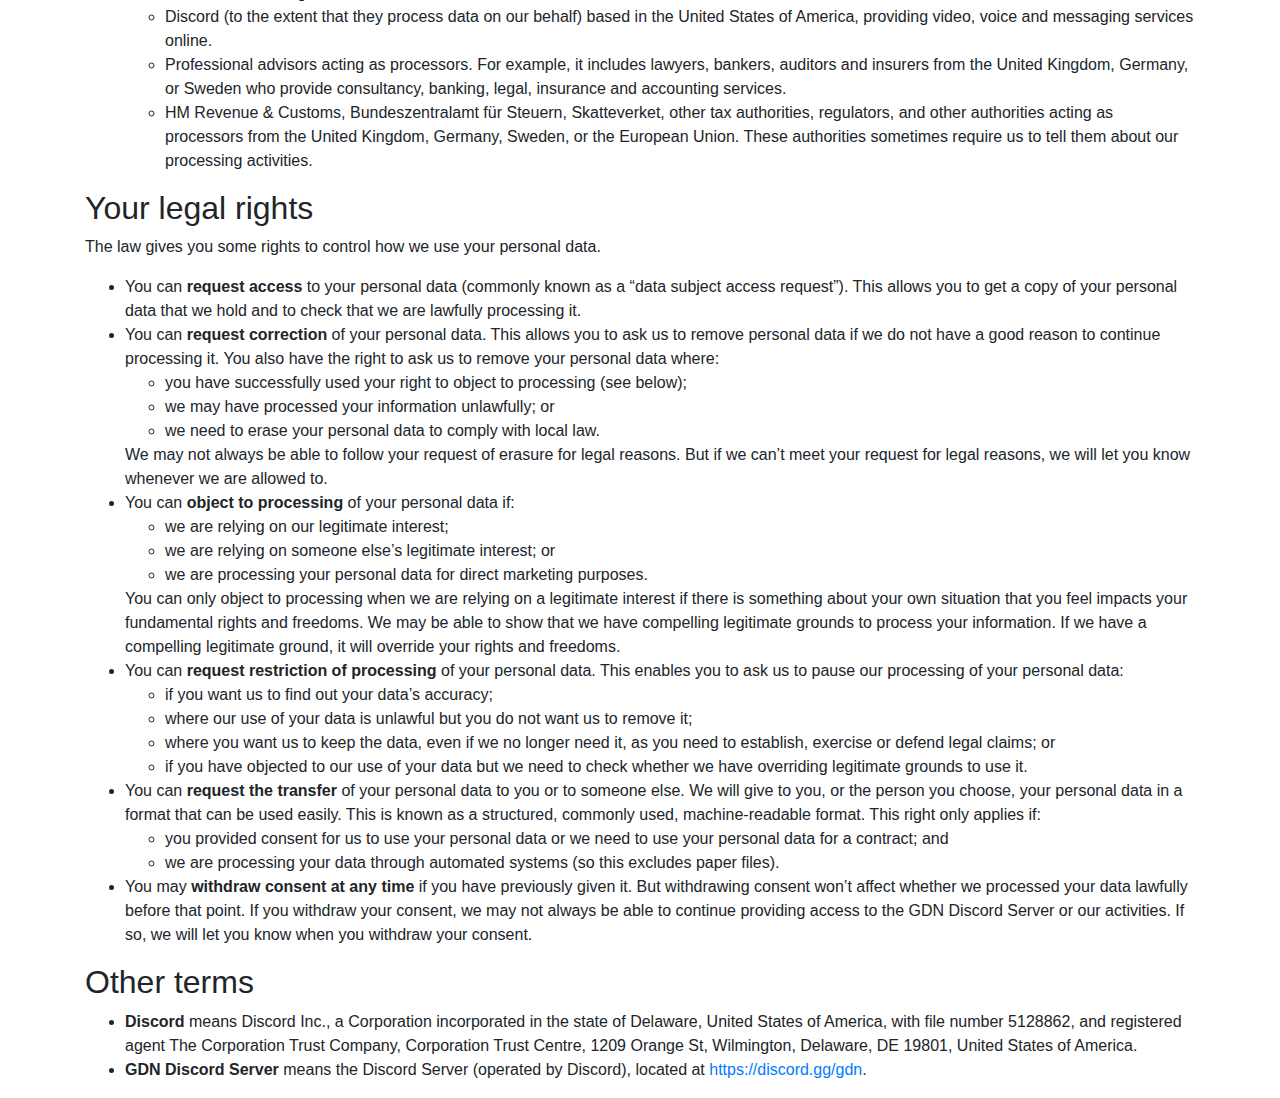
==== commit 6597e213: "Update mentorship to reflect change in personal data shared in groups" ====
--- a/index.html
+++ b/index.html
@@ -123,7 +123,7 @@
 				<div>
 					<h2>Changes to the privacy centre and letting us know of updates to your data</h2>
 					<p>We regularly take a look at our privacy centre and make changes where we need to. We can give you a historic version of our privacy centre if you ask for it.</p>
-					<p>We last updated our privacy centre: <time datetime="2021-02-12">February 12<sup>th</sup>, 2021</time>.</p>
+					<p>We last updated our privacy centre: <time datetime="2021-02-12">February 19<sup>th</sup>, 2021</time>.</p>
 					<p>It is important your personal data that we hold is correct and up to date. Let us know if your personal data changes at any point.</p>
 				</div>
 			</div>
@@ -451,4 +451,4 @@
 <script src="js/popper.min.js"></script>
 <script src="js/bootstrap-4.4.1.js"></script>
 </body>
-</html>+</html>
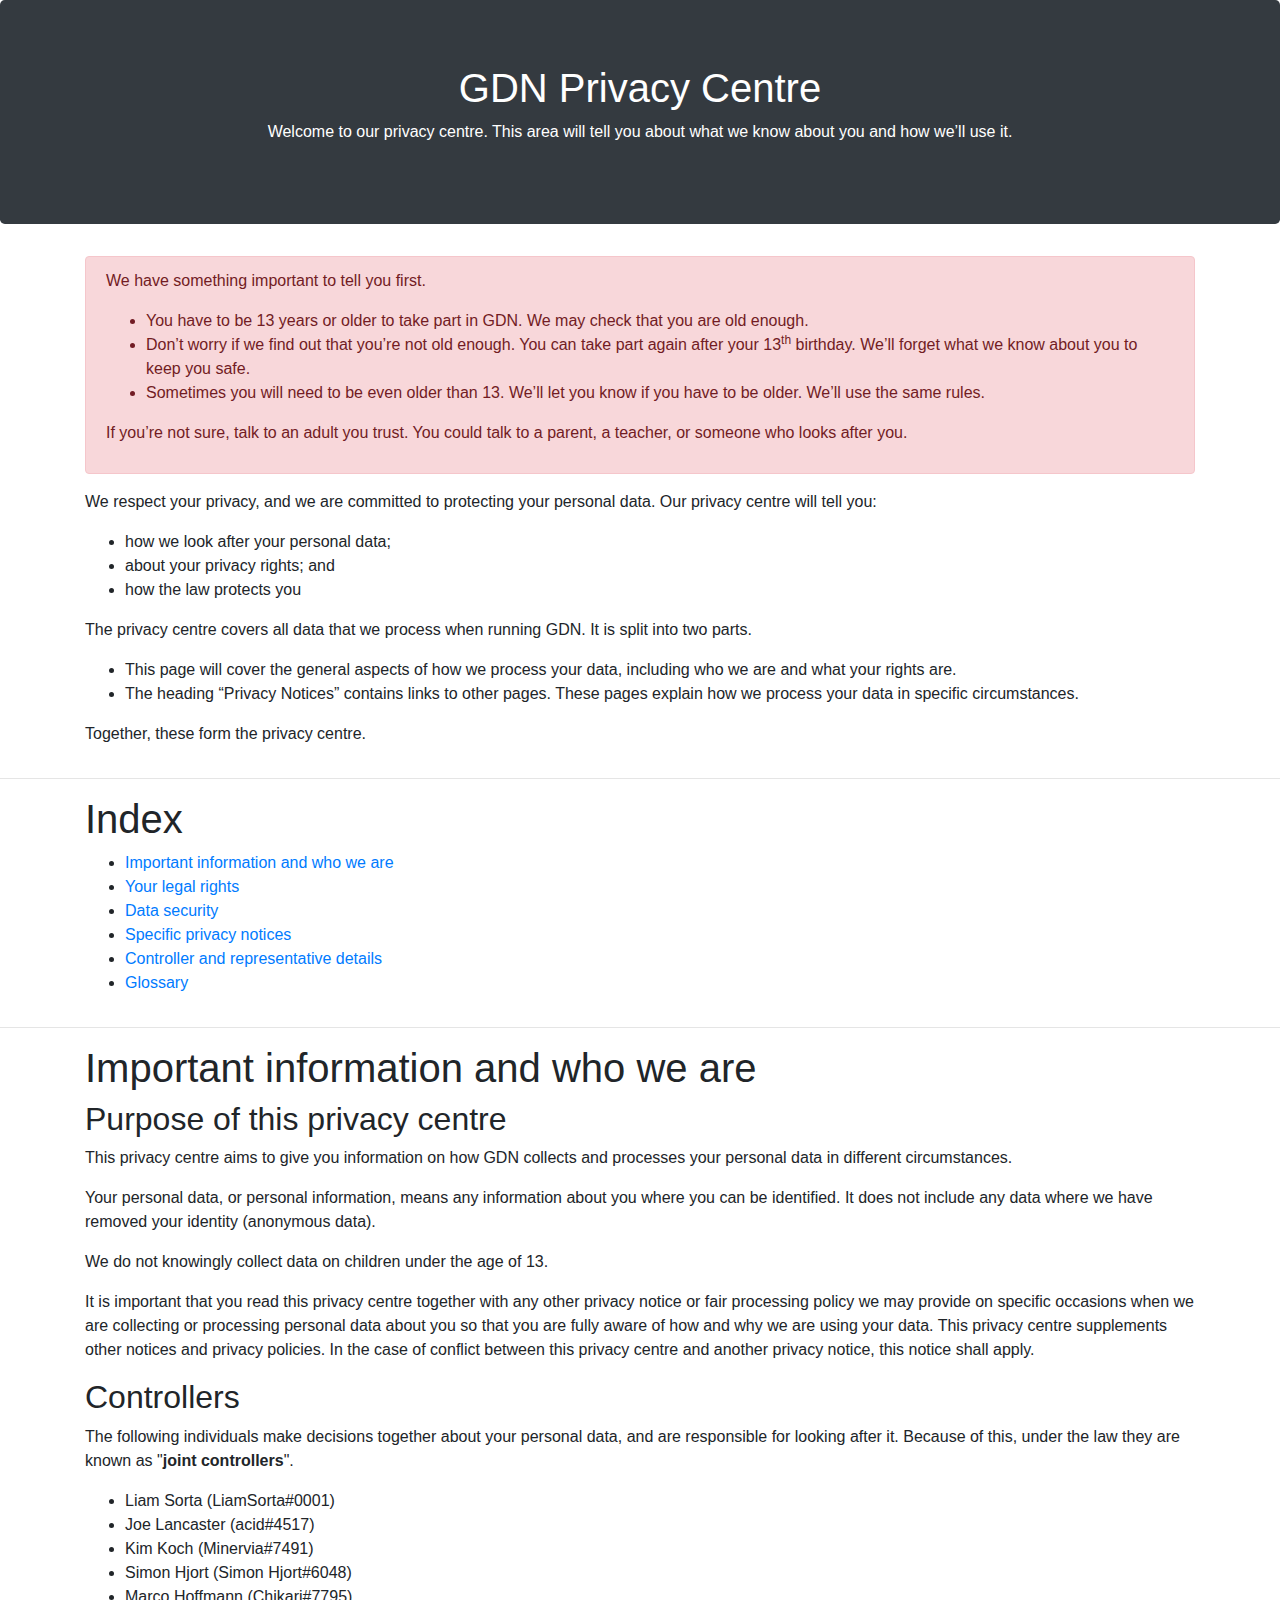
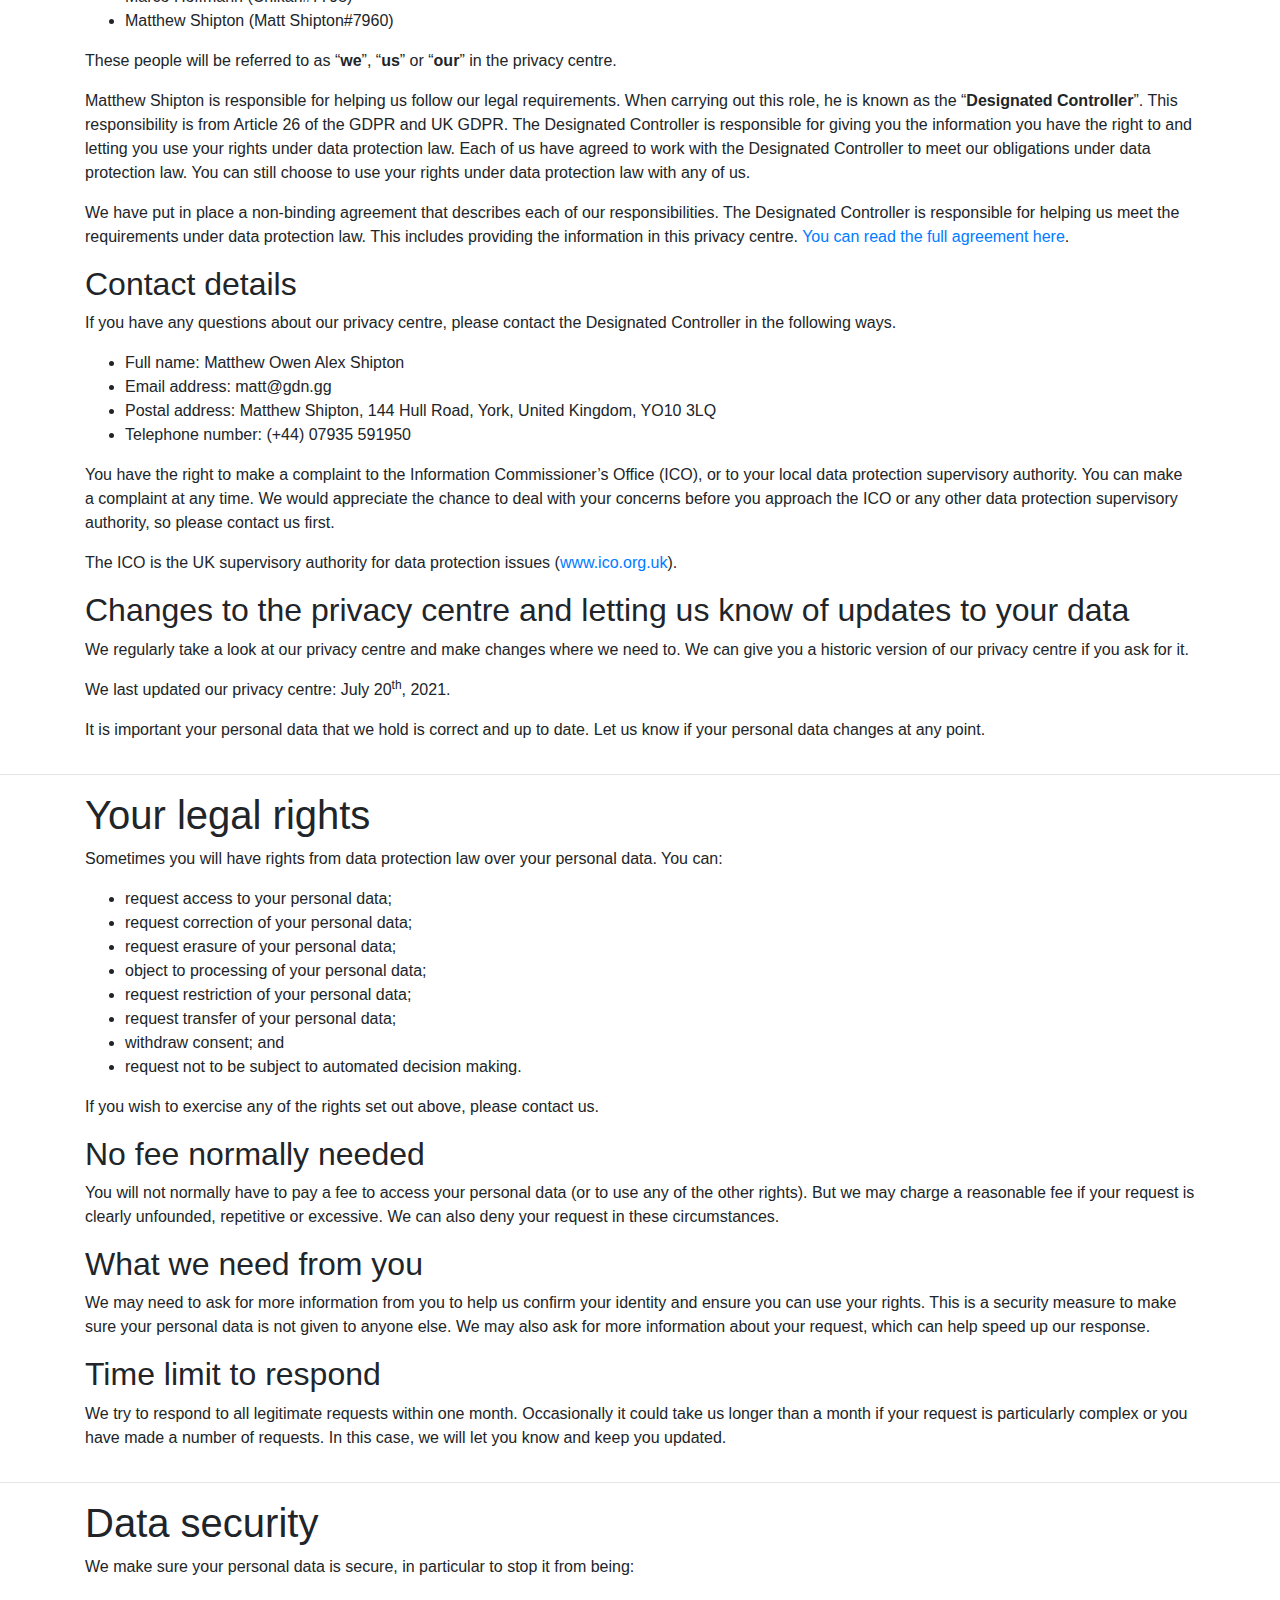
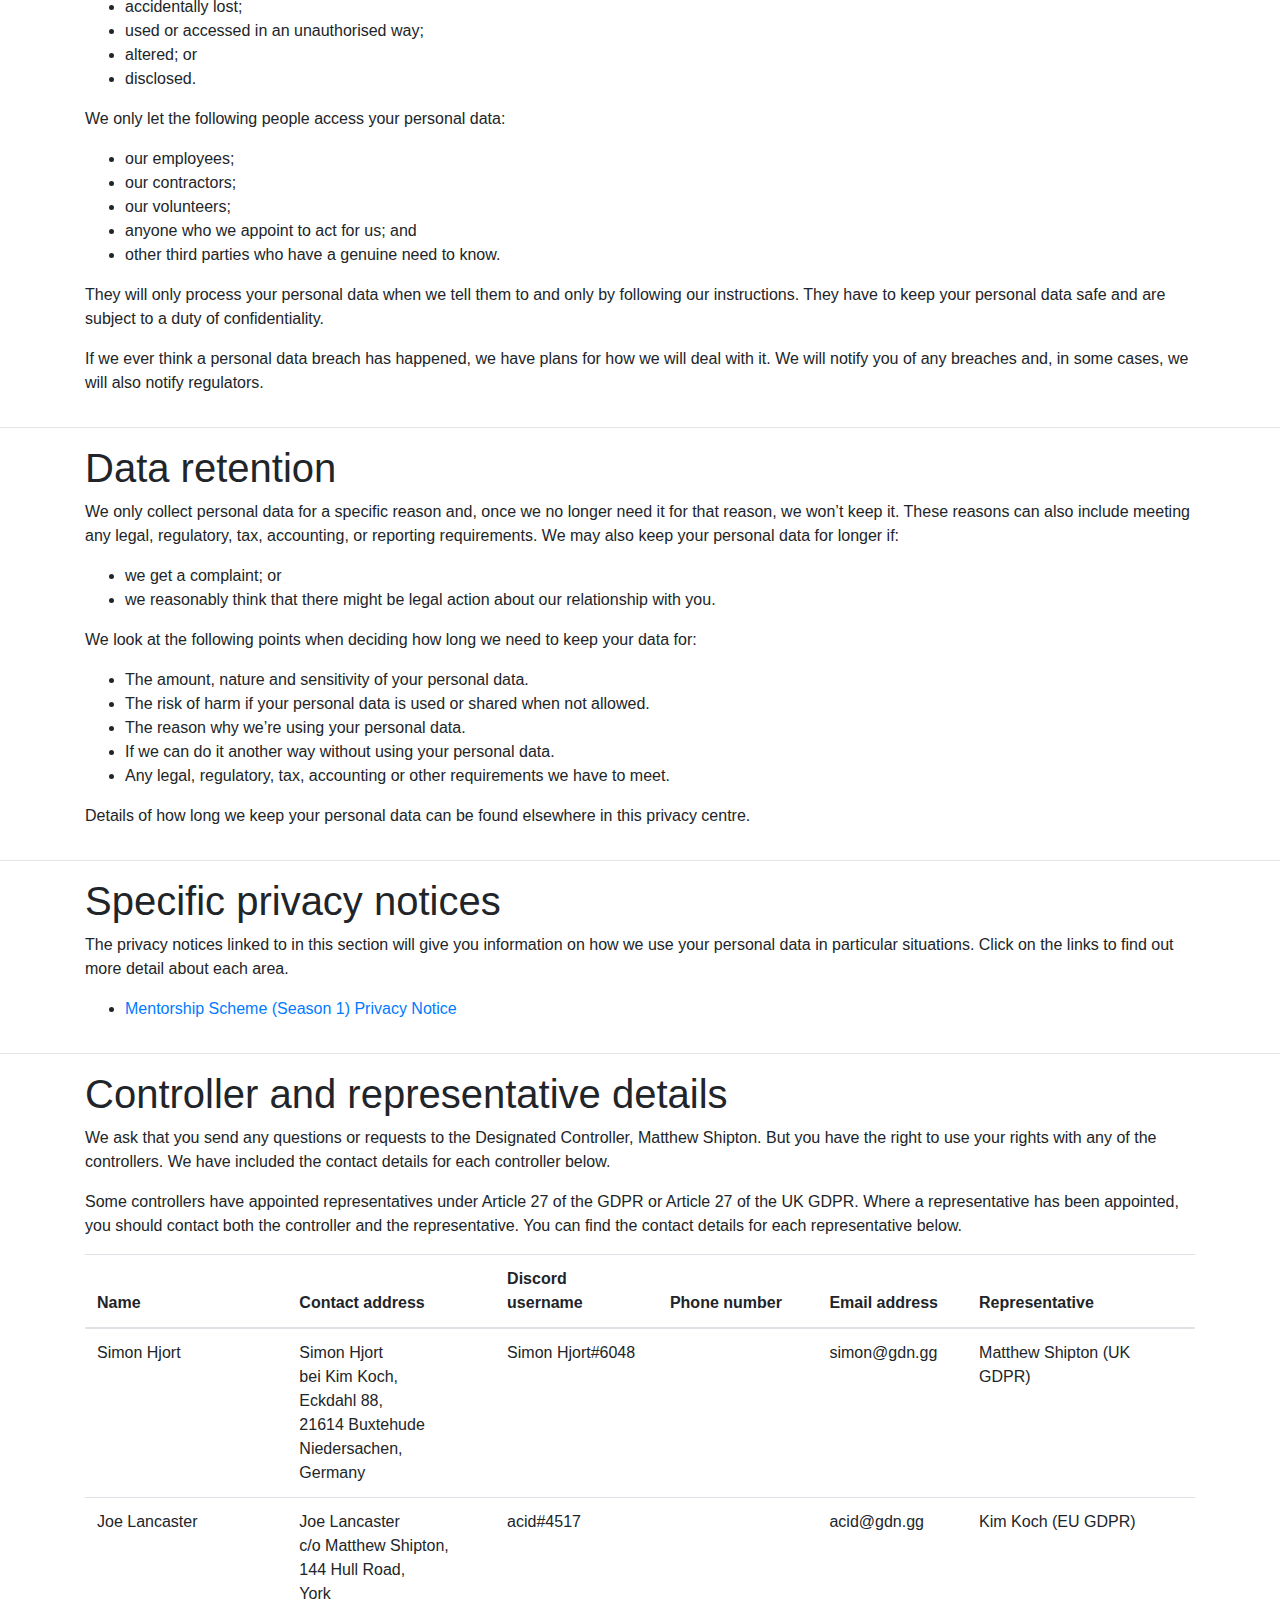
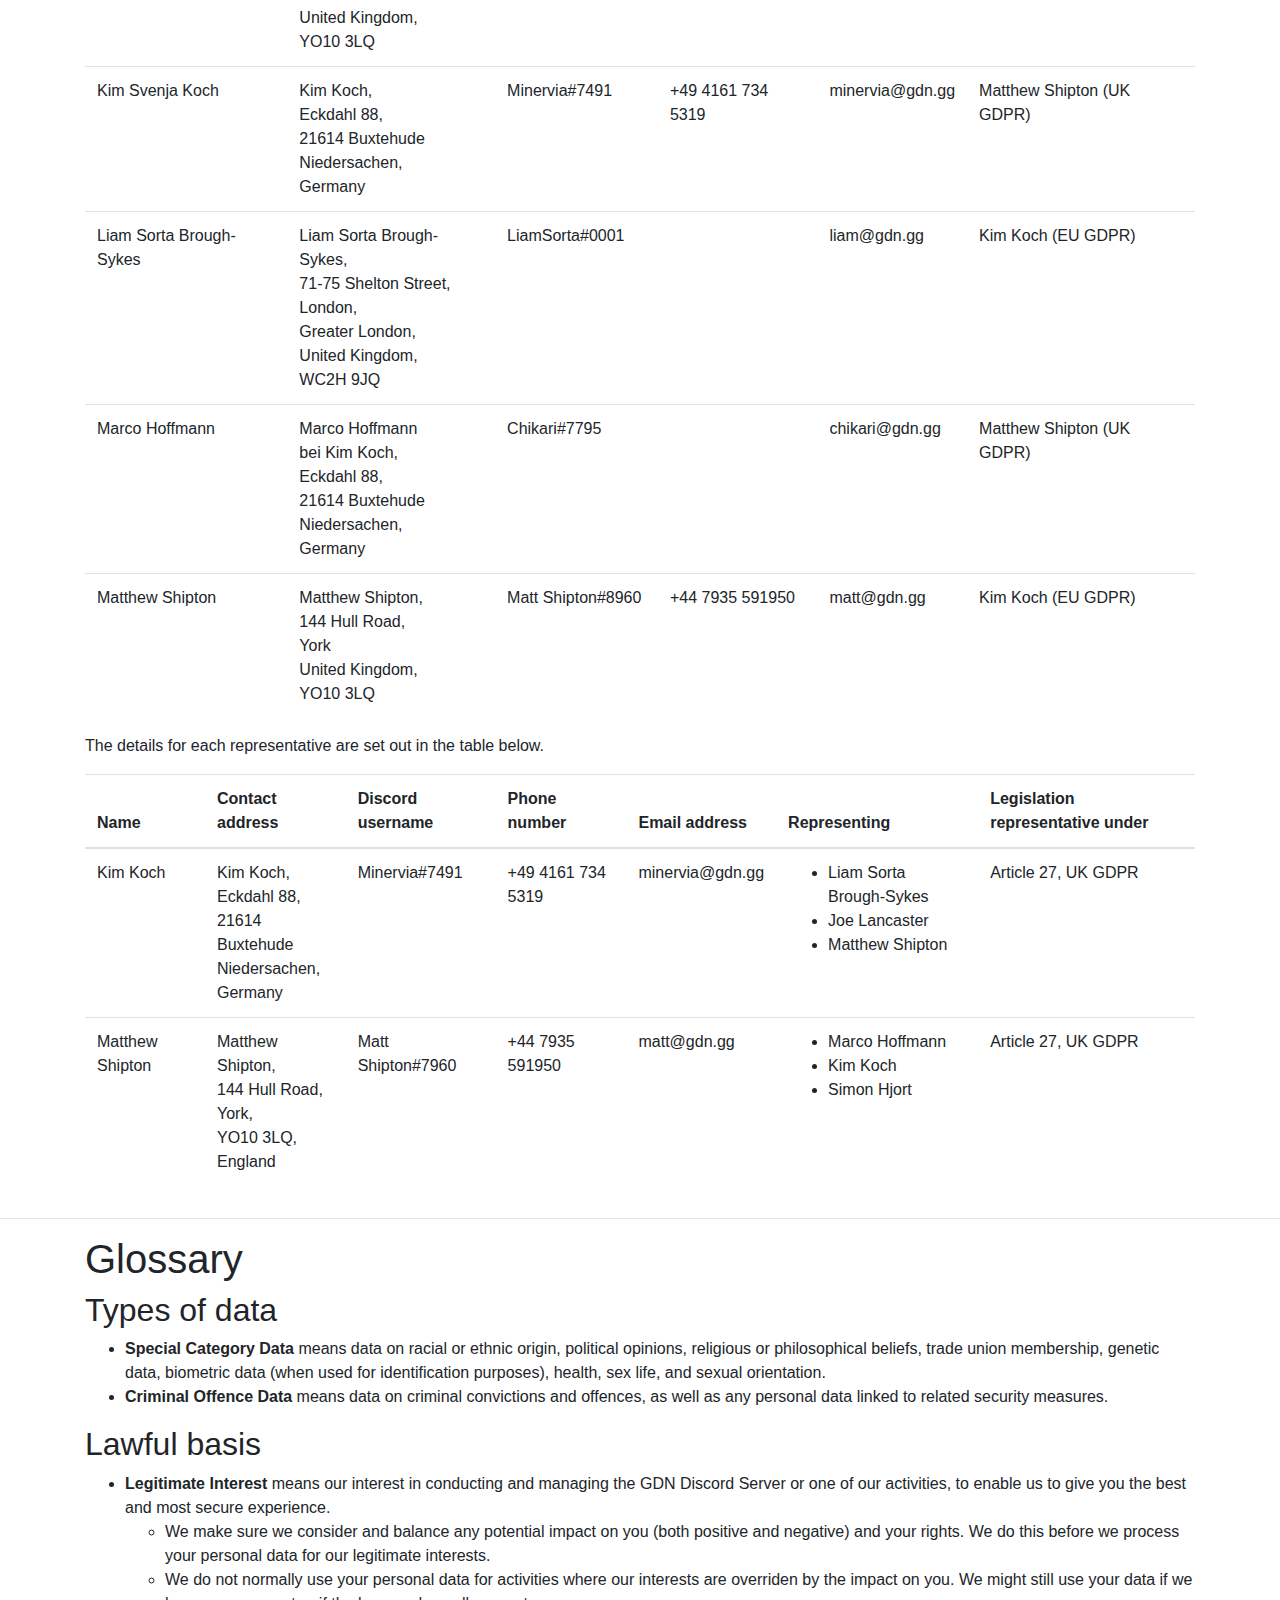
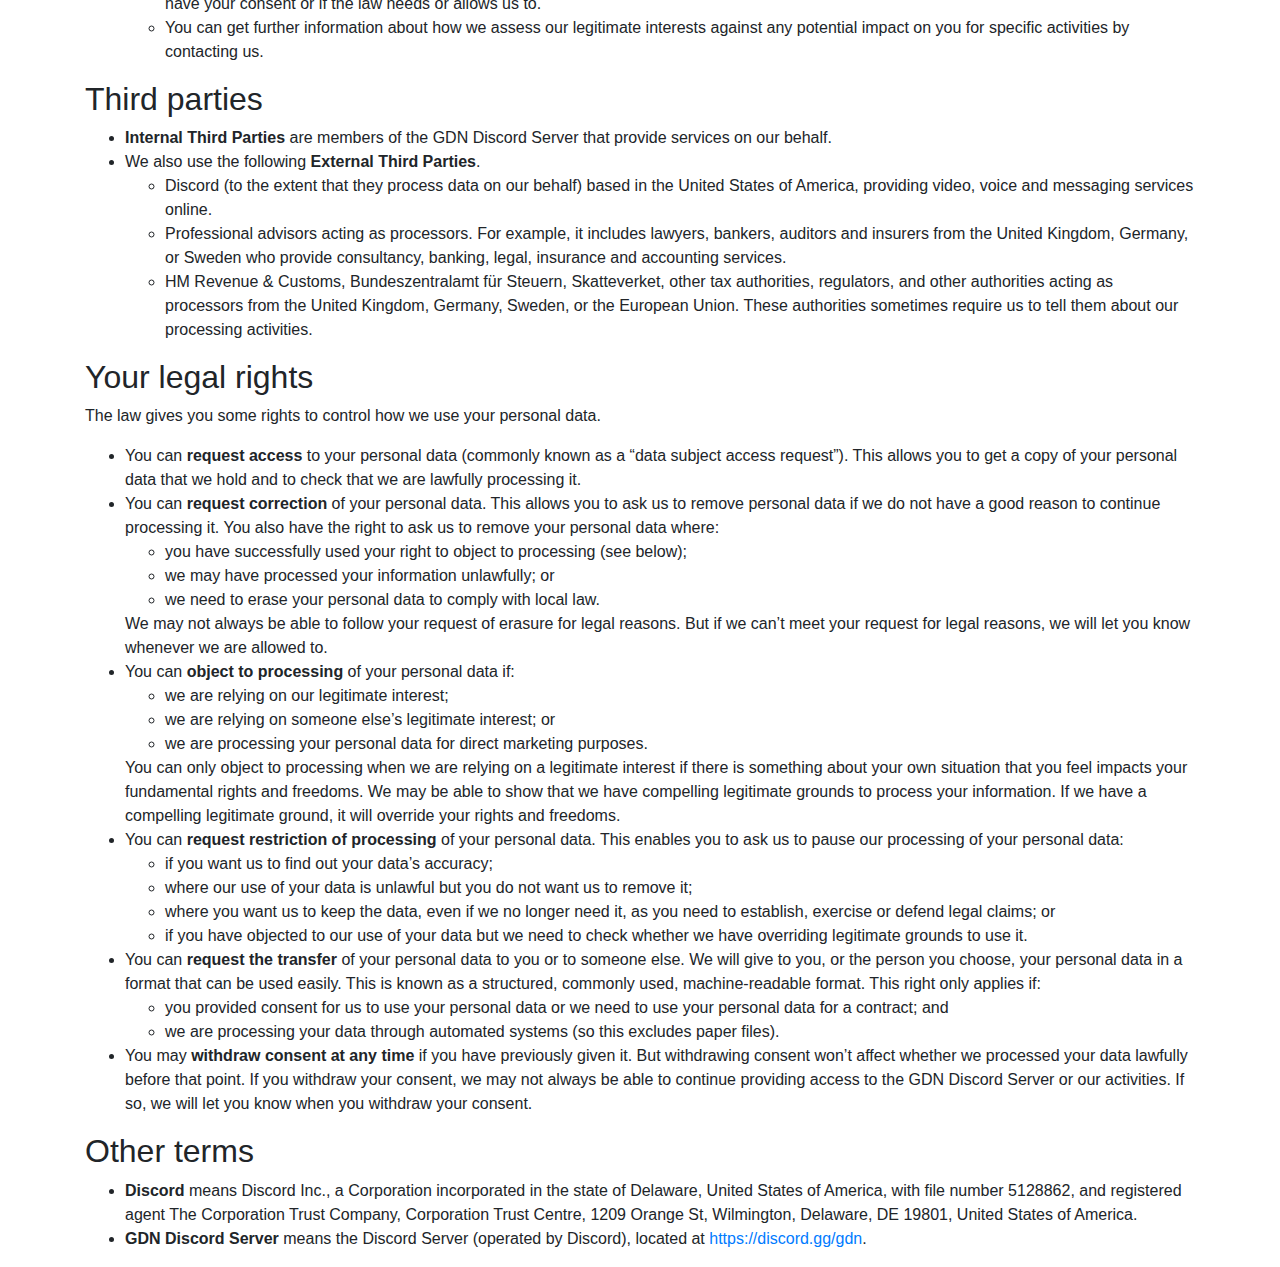
==== commit d6c2e1ef: "Updates for EU->UK transition period ending" ====
--- a/index.html
+++ b/index.html
@@ -113,17 +113,17 @@
 						<ul>
 							<li>Full name: Matthew Owen Alex Shipton</li>
 							<li>Email address: matt@gdn.gg</li>
-							<li>Postal address: Matthew Shipton, 52 Yarburgh Way, York, YO10 5HG, England</li>
+							<li>Postal address: Matthew Shipton, 144 Hull Road, York, United Kingdom, YO10 3LQ</li>
 							<li>Telephone number: (+44) 07935 591950</li>
 						</ul>
 					</address>
-					<p>You have the right to make a complaint to the Information Commissioner’s Office (ICO), or to your local data protection supervisory authority. You can make a complaint at any time. We would appreciate the chance to deal with your concerns before you approach the ICO, so please contact us first.</p>
+					<p>You have the right to make a complaint to the Information Commissioner’s Office (ICO), or to your local data protection supervisory authority. You can make a complaint at any time. We would appreciate the chance to deal with your concerns before you approach the ICO or any other data protection supervisory authority, so please contact us first.</p>
 					<p>The ICO is the UK supervisory authority for data protection issues (<a href="www.ico.org.uk">www.ico.org.uk</a>).</p>
 				</div>
 				<div>
 					<h2>Changes to the privacy centre and letting us know of updates to your data</h2>
 					<p>We regularly take a look at our privacy centre and make changes where we need to. We can give you a historic version of our privacy centre if you ask for it.</p>
-					<p>We last updated our privacy centre: <time datetime="2021-02-12">February 19<sup>th</sup>, 2021</time>.</p>
+					<p>We last updated our privacy centre: <time datetime="2021-02-12">July 20<sup>th</sup>, 2021</time>.</p>
 					<p>It is important your personal data that we hold is correct and up to date. Let us know if your personal data changes at any point.</p>
 				</div>
 			</div>
@@ -262,7 +262,7 @@
 						<tbody>
 						<tr>
 							<td>Simon Hjort</td>
-							<td>Simon Hjort<br>c/o Matthew Shipton,<br>52 Yarburgh Way,<br>York<br>United Kingdom,<br>YO10 5HG</td>
+							<td>Simon Hjort<br>bei Kim Koch,<br>Eckdahl 88,<br>21614 Buxtehude<br>Niedersachen,<br>Germany</td>
 							<td>Simon Hjort#6048</td>
 							<td></td>
 							<td>simon@gdn.gg</td>
@@ -270,11 +270,11 @@
 						</tr>
 						<tr>
 							<td>Joe Lancaster</td>
-							<td>Joe Lancaster<br>c/o Matthew Shipton,<br>52 Yarburgh Way,<br>York<br>United Kingdom,<br>YO10 5HG</td>
+							<td>Joe Lancaster<br>c/o Matthew Shipton,<br>144 Hull Road,<br>York<br>United Kingdom,<br>YO10 3LQ</td>
 							<td>acid#4517</td>
 							<td></td>
 							<td>acid@gdn.gg</td>
-							<td></td>
+							<td>Kim Koch (EU GDPR)</td>
 						</tr>
 						<tr>
 							<td>Kim Svenja Koch</td>
@@ -290,11 +290,11 @@
 							<td>LiamSorta#0001</td>
 							<td></td>
 							<td>liam@gdn.gg</td>
-							<td></td>
+							<td>Kim Koch (EU GDPR)</td>
 						</tr>
 						<tr>
 							<td>Marco Hoffmann</td>
-							<td>Marco Hoffmann<br>c/o Matthew Shipton,<br>52 Yarburgh Way,<br>York<br>United Kingdom,<br>YO10 5HG</td>
+							<td>Marco Hoffmann<br>bei Kim Koch,<br>Eckdahl 88,<br>21614 Buxtehude<br>Niedersachen,<br>Germany</td></td>
 							<td>Chikari#7795</td>
 							<td></td>
 							<td>chikari@gdn.gg</td>
@@ -302,11 +302,11 @@
 						</tr>
 						<tr>
 							<td>Matthew Shipton</td>
-							<td>Matthew Shipton,<br>52 Yarburgh Way,<br>York<br>United Kingdom,<br>YO10 5HG</td>
+							<td>Matthew Shipton,<br>144 Hull Road,<br>York<br>United Kingdom,<br>YO10 3LQ</td>
 							<td>Matt Shipton#8960</td>
 							<td>+44 7935 591950</td>
 							<td>matt@gdn.gg</td>
-							<td></td>
+							<td>Kim Koch (EU GDPR)</td>
 						</tr>
 						</tbody>
 					</table>
@@ -329,20 +329,35 @@
 						</thead>
 						<tbody>
 						<tr>
-							<td>Matthew Shipton</td>
-							<td>Matthew Shipton,<br>52 Yarburgh Way,<br>York,<br>YO10 5HG,<br>England</td>
-							<td>Matt Shipton#7960</td>
-							<td>+44 7935 591950</td>
-							<td>matt@gdn.gg</td>
+							<td>Kim Koch</td>
+                                                        <td>Kim Koch,<br>Eckdahl 88,<br>21614 Buxtehude<br>Niedersachen,<br>Germany</td>
+                                                        <td>Minervia#7491</td>
+							<td>+49 4161 734 5319</td>
+							<td>minervia@gdn.gg</td>
 							<td>
 								<ul>
-									<li>Marco Hoffmann</li>
-									<li>Kim Koch</li>
-									<li>Simon Hjort</li>
+                                                                        <li>Liam Sorta Brough-Sykes</li>
+                                                                        <li>Joe Lancaster</li>
+                                                                        <li>Matthew Shipton</li>
 								</ul>
 							</td>
 							<td>Article 27, UK GDPR</td>
 						</tr>
+                                                <tr>
+                                                        <td>Matthew Shipton</td>
+                                                        <td>Matthew Shipton,<br>144 Hull Road,<br>York,<br>YO10 3LQ,<br>England</td>
+                                                        <td>Matt Shipton#7960</td>
+                                                        <td>+44 7935 591950</td>
+                                                        <td>matt@gdn.gg</td>
+                                                        <td>
+                                                                <ul>
+                                                                        <li>Marco Hoffmann</li>
+                                                                        <li>Kim Koch</li>
+                                                                        <li>Simon Hjort</li>
+                                                                </ul>
+                                                        </td>
+                                                        <td>Article 27, UK GDPR</td>
+                                                </tr>
 						</tbody>
 					</table>
 				</div>
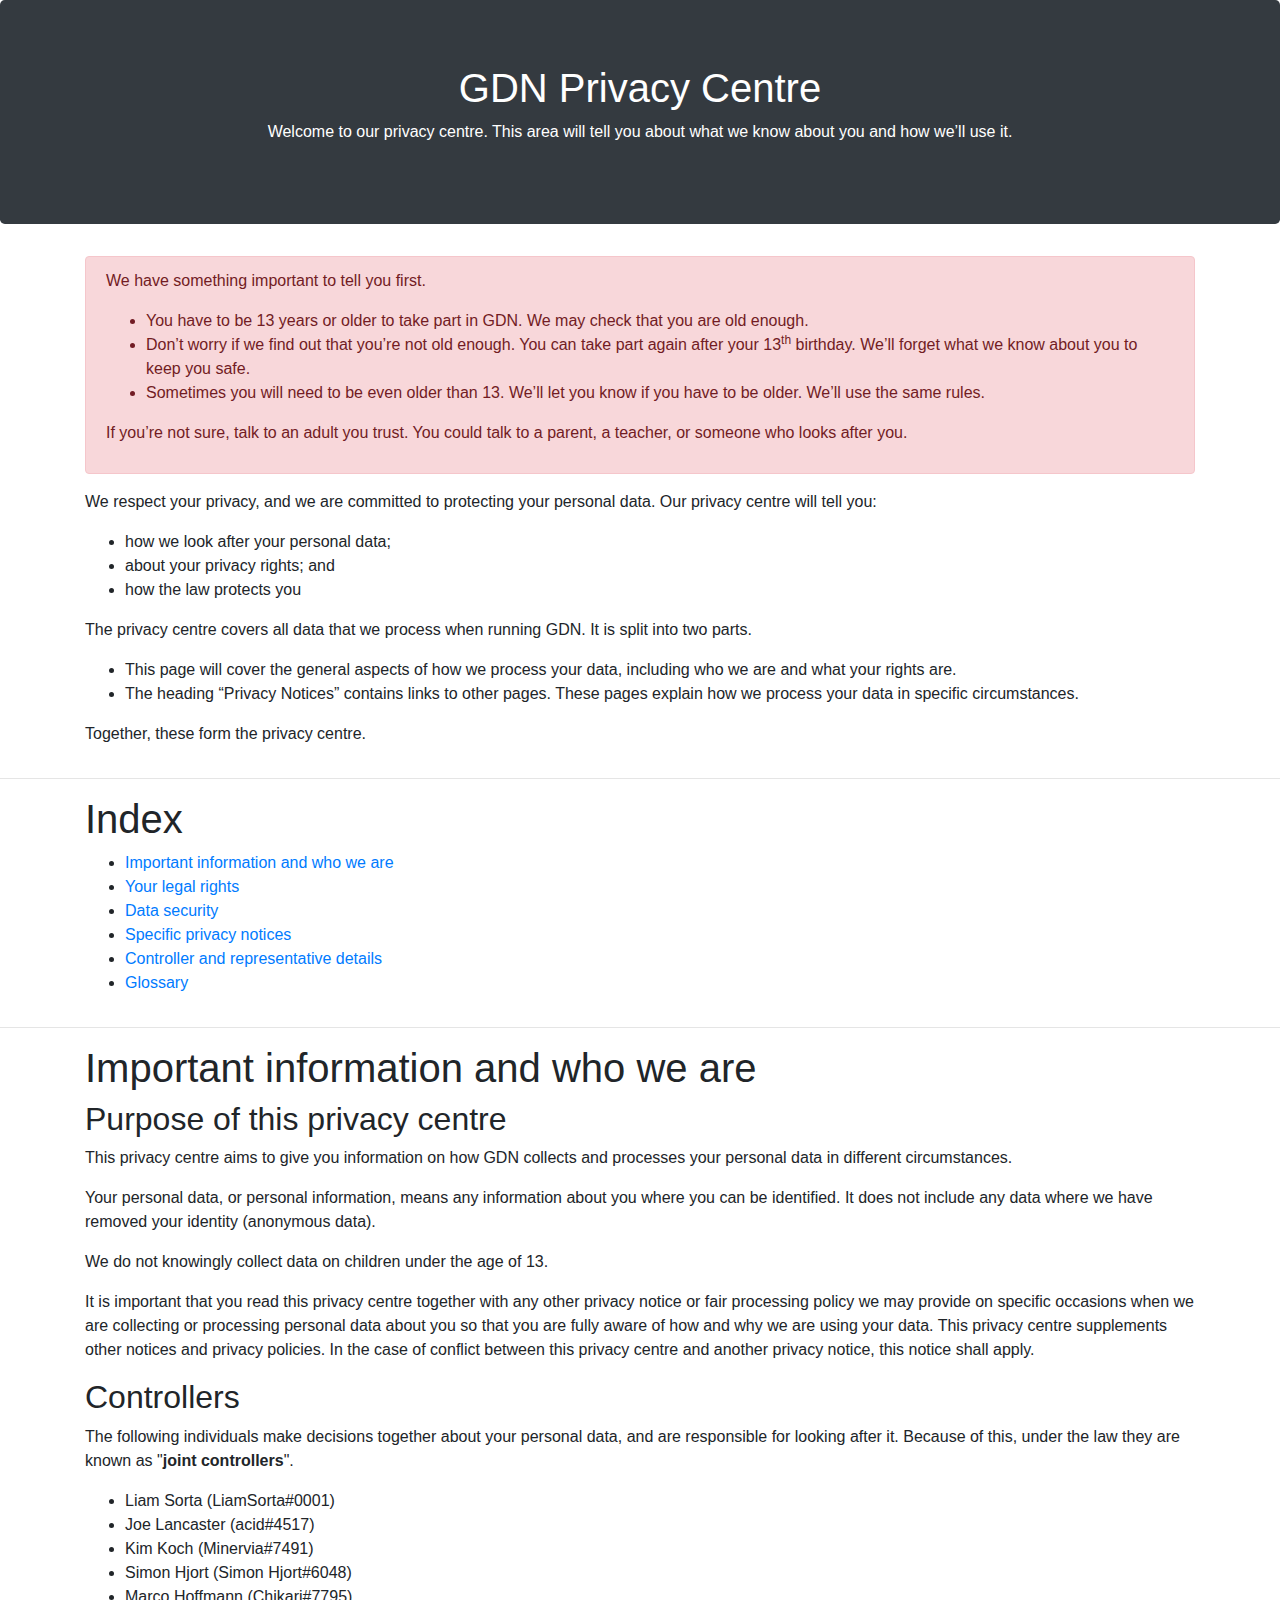
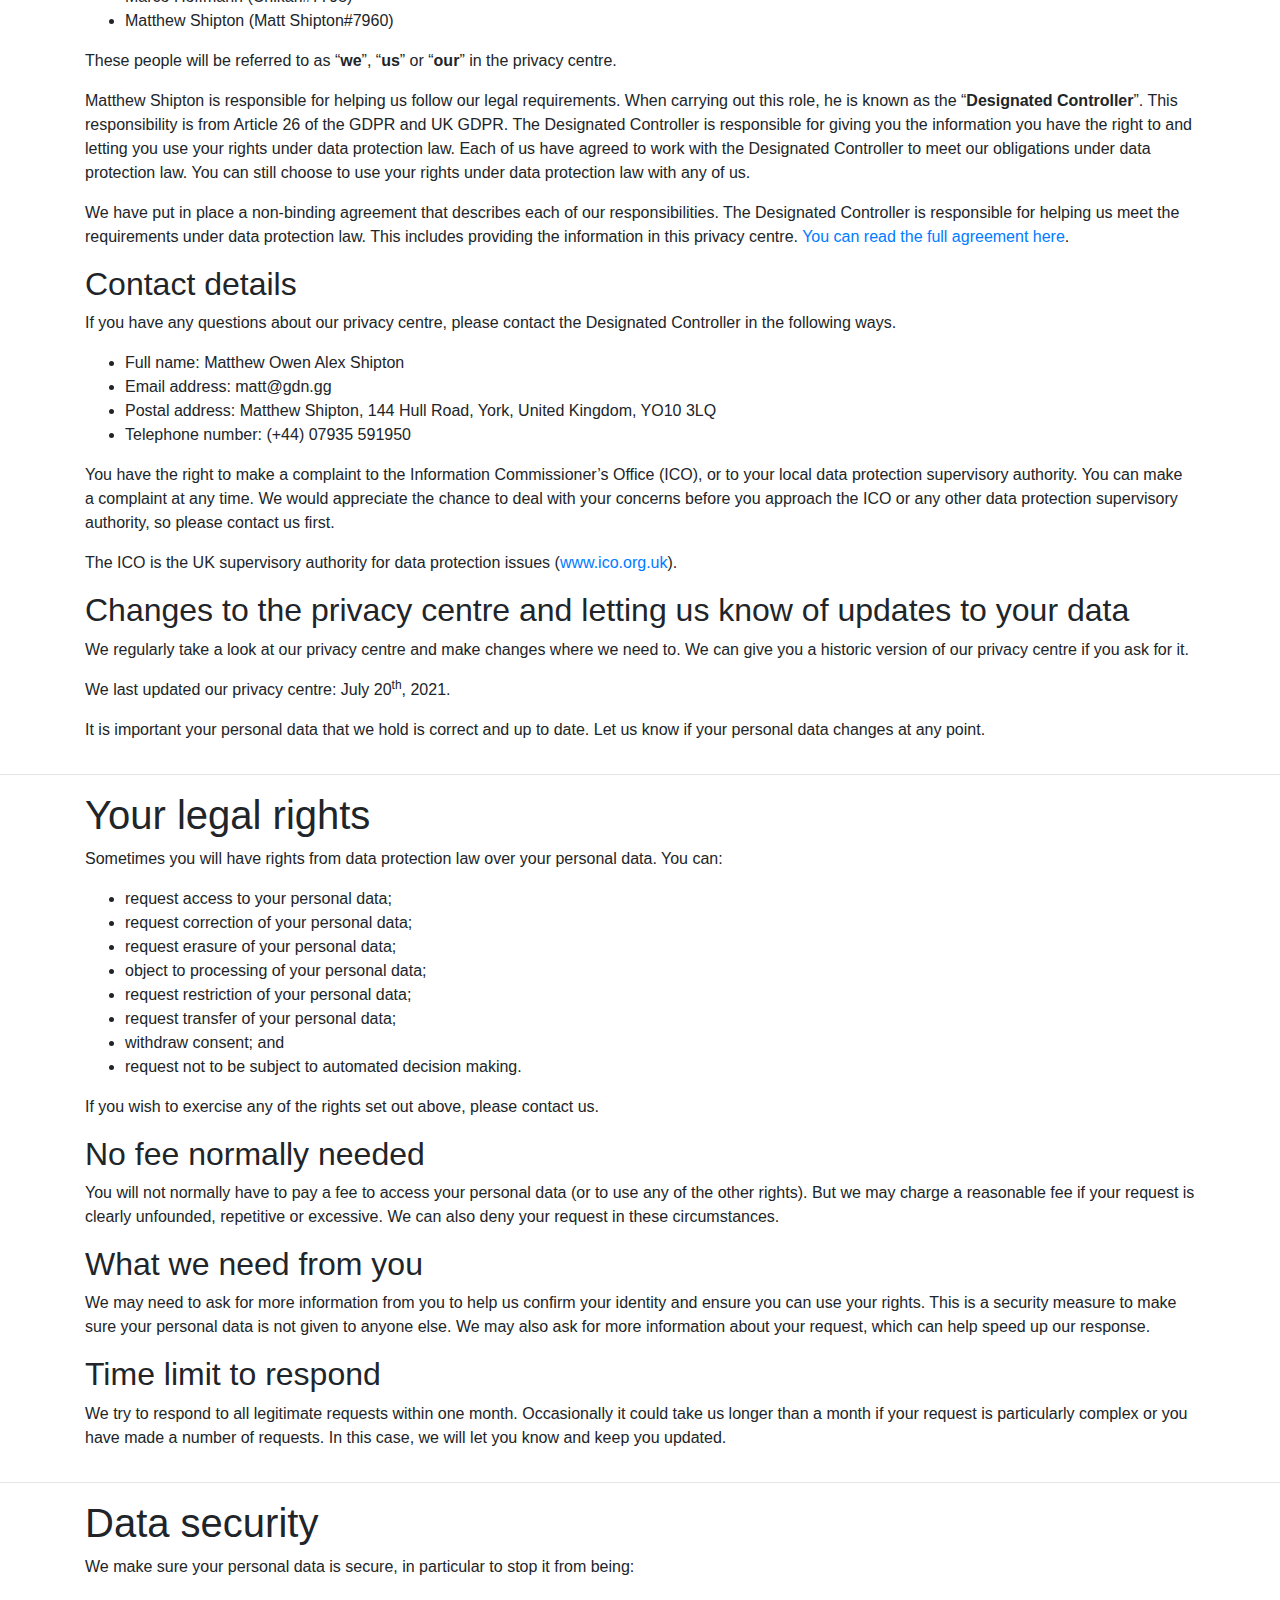
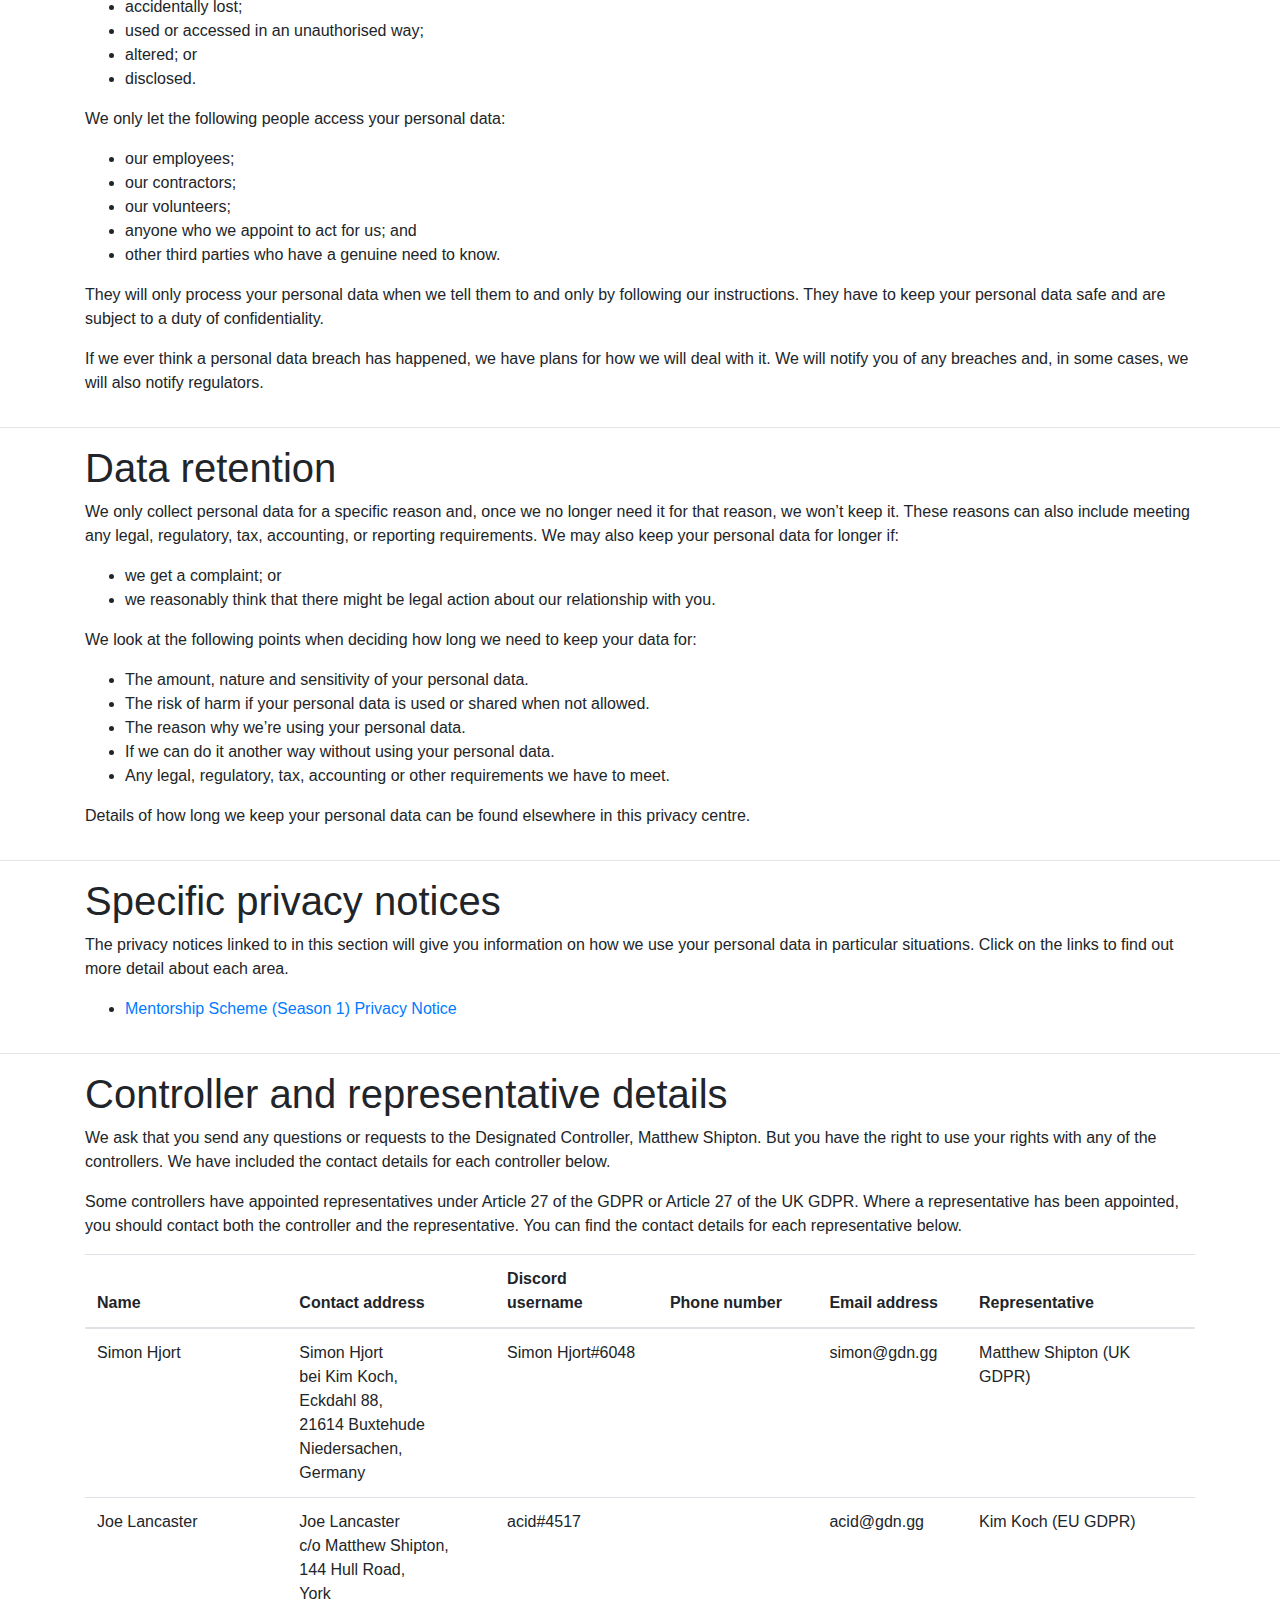
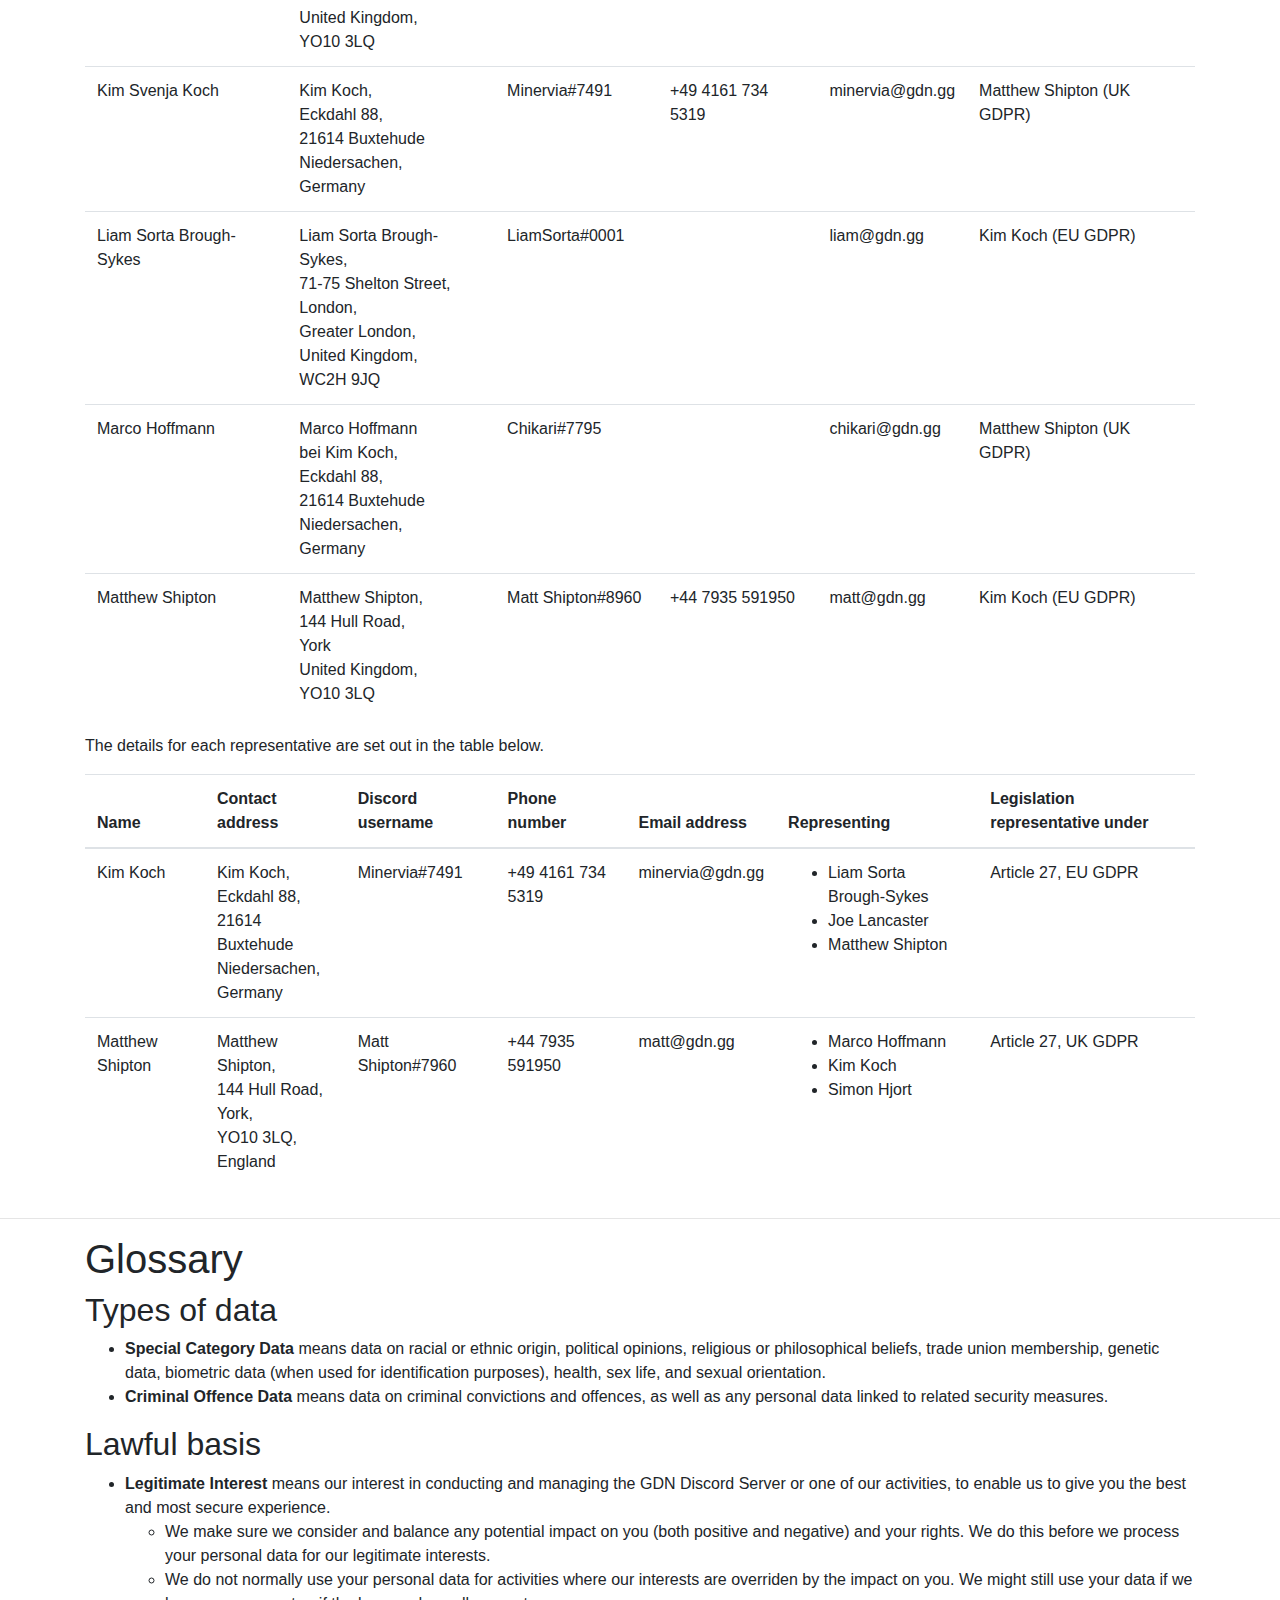
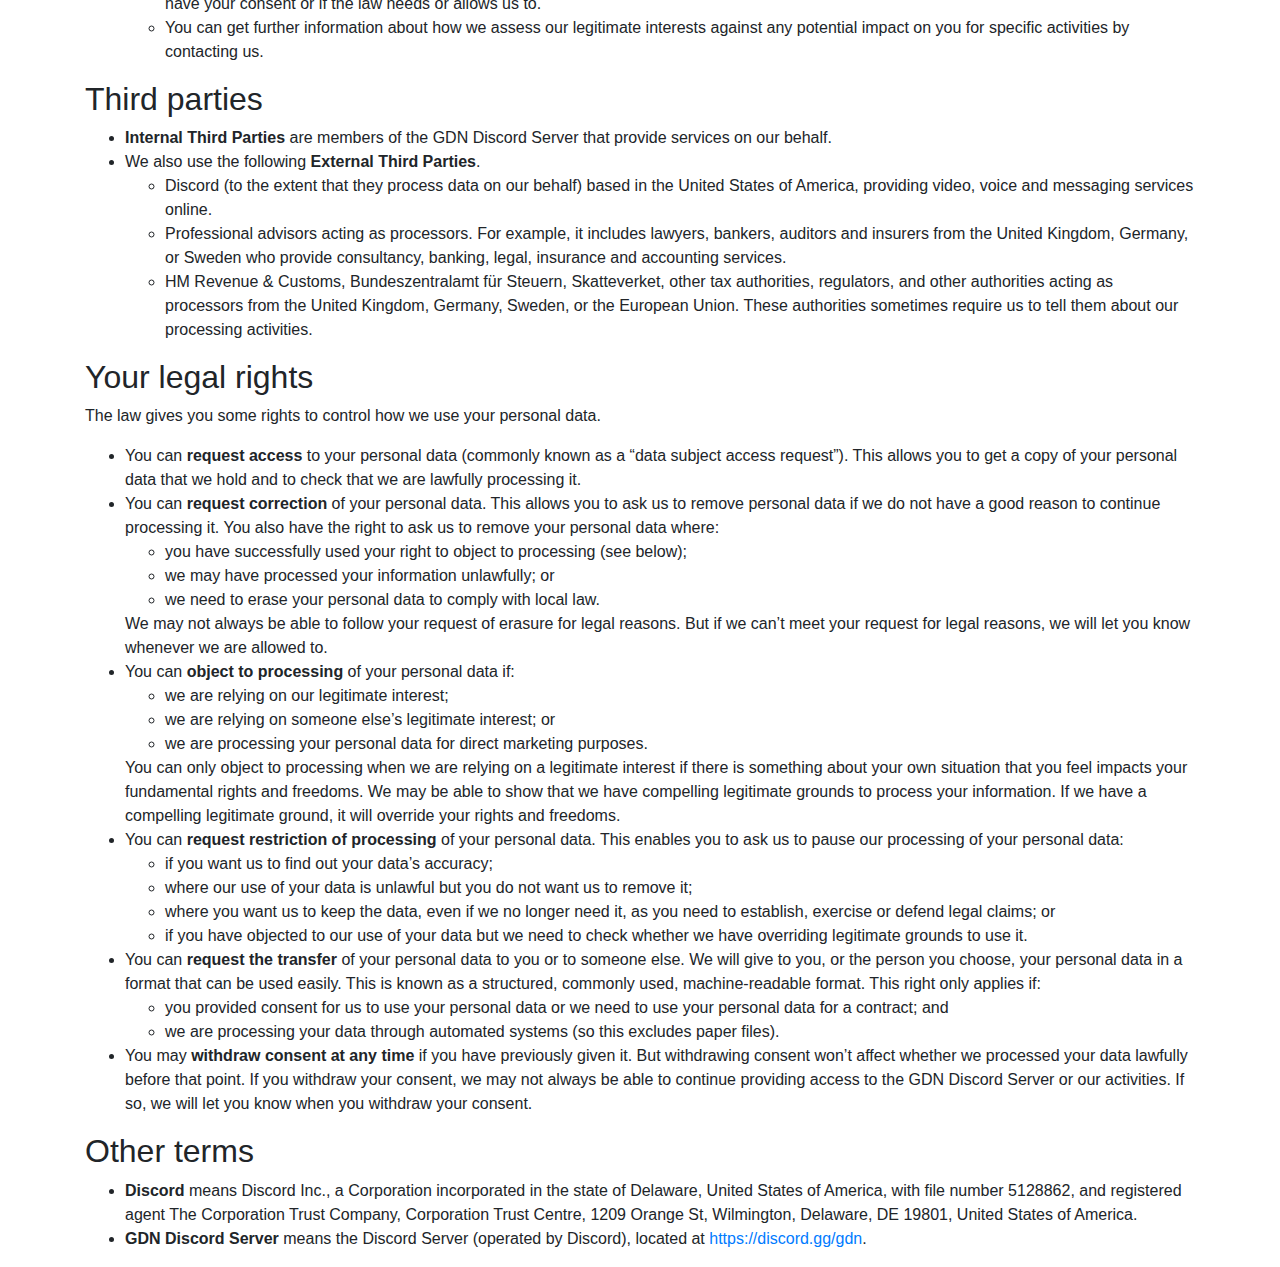
==== commit 8ca0c0a8: "Correct EU representative legislation" ====
--- a/index.html
+++ b/index.html
@@ -341,7 +341,7 @@
                                                                         <li>Matthew Shipton</li>
 								</ul>
 							</td>
-							<td>Article 27, UK GDPR</td>
+							<td>Article 27, EU GDPR</td>
 						</tr>
                                                 <tr>
                                                         <td>Matthew Shipton</td>
